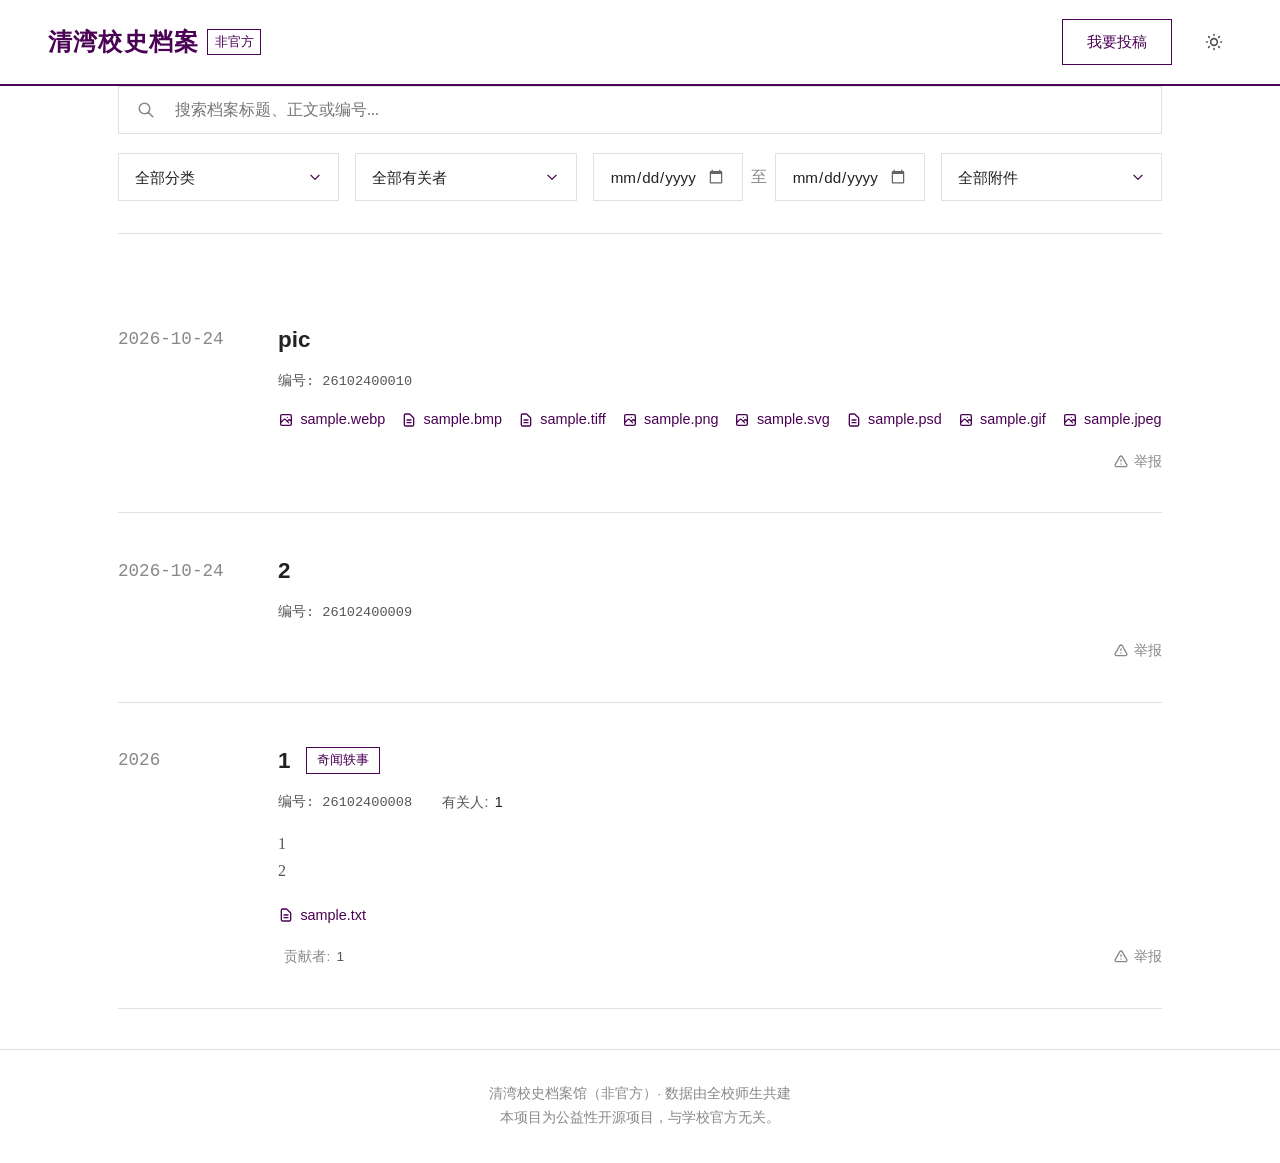
==== archive/index.html @ eff1f977 "Refactor entry styles and HTML structure Updated styles for various elements and adjusted HTML struc" ====
<!DOCTYPE html>
<html lang="zh-CN">
<head>
<meta charset="UTF-8">
<meta name="viewport" content="width=device-width, initial-scale=1.0">
<title>校史档案库 - 清湾档案馆（非官方）</title>
<link rel="stylesheet" href="/assets/css/style.css">
<style>
  .toolbar { display: flex; flex-direction: column; gap: 1.2rem; margin-bottom: 3rem; border-bottom: 1px solid var(--border-color); padding-bottom: 2rem; }
  .search-row { display: flex; gap: 1rem; align-items: center; }
  .search-wrapper { position: relative; display: flex; align-items: center; flex: 1; }
  .search-wrapper svg.search-icon { position: absolute; left: 1.2rem; width: 18px; height: 18px; color: var(--text-tertiary); }
  .search-input { width: 100%; height: 48px; padding: 0 1rem 0 3.5rem; border: 1px solid var(--border-color); font-size: 1rem; background: var(--bg-body); color: var(--text-primary); font-family: inherit; }
  .search-input:focus { outline: none; border-color: var(--primary); }
  .btn-clear-search { position: absolute; right: 1rem; display: none; background: none; border: none; color: var(--text-tertiary); cursor: pointer; padding: 0.2rem; }
  .btn-clear-search:hover { color: var(--text-primary); }
  .btn-clear-search svg { width: 16px; height: 16px; }
  .btn-reset-all { display: none; height: 48px; padding: 0 1.5rem; background: var(--bg-surface); border: 1px solid var(--border-color); font-size: 0.95rem; color: var(--text-secondary); cursor: pointer; white-space: nowrap; transition: all 0.2s; font-family: inherit; }
  .btn-reset-all:hover { border-color: var(--primary); color: var(--primary); }

  .filter-row { display: grid; grid-template-columns: 1fr 1fr 1.5fr 1fr; gap: 1rem; align-items: center; width: 100%; font-family: "Microsoft YaHei", sans-serif; }
  .filter-select { width: 100%; height: 48px; padding: 0 1rem; border: 1px solid var(--border-color); font-size: 0.95rem; background-color: var(--bg-body); color: var(--text-primary); cursor: pointer; appearance: none; background-image: url("data:image/svg+xml,%3Csvg xmlns='http://www.w3.org/2000/svg' fill='none' viewBox='0 0 24 24' stroke='%234a0254'%3E%3Cpath stroke-linecap='round' stroke-linejoin='round' stroke-width='2' d='M19 9l-7 7-7-7'%3E%3C/path%3E%3C/svg%3E"); background-repeat: no-repeat; background-position: right 1rem center; background-size: 0.9rem; }
  .filter-select:focus { outline: none; border-color: var(--primary); }
  .date-range-group { display: flex; align-items: center; gap: 0.5rem; width: 100%; min-width: 0; }
  .date-input { flex: 1; width: 100%; min-width: 0; height: 48px; padding: 0 1rem; border: 1px solid var(--border-color); font-size: 0.95rem; background: var(--bg-body); color: var(--text-primary); font-family: inherit; }
  .date-input:focus { border-color: var(--primary); }
  .date-input::-webkit-calendar-picker-indicator { cursor: pointer; opacity: 0.6; filter: var(--calendar-filter, none); }
  [data-theme="dark"] { --calendar-filter: invert(1); }
  .range-separator { color: var(--text-tertiary); }

  /* 终极卡片布局：相对定位，内嵌绝对定位的 a 标签 */
  .entry { position: relative; border-bottom: 1px solid var(--border-color); padding: 2.5rem 0; display: flex; gap: 2.5rem; align-items: flex-start; transition: background-color 0.2s; }
  .entry:hover { background-color: var(--bg-surface); }
  .entry:hover .entry-title { color: var(--primary); }
  
  /* 覆盖全卡的点击层 */
  .entry-link-overlay { position: absolute; inset: 0; z-index: 1; }
  
  /* 卡片内容层级要高于覆盖层 */
  .entry-date-col, .entry-content-col { position: relative; z-index: 2; pointer-events: none; }
  /* 但里面的链接和按钮要允许点击 */
  .entry a, .entry button { pointer-events: auto; }

  .entry-date-col { width: 120px; flex-shrink: 0; color: var(--text-tertiary); font-family: "Courier New", monospace; font-size: 1.1rem; margin-top: 0.2rem; }
  .entry-content-col { flex: 1; min-width: 0; display: flex; flex-direction: column; }
  
  .entry-header { display: flex; align-items: center; gap: 1rem; margin-bottom: 0.8rem; flex-wrap: wrap; }
  .entry-title { font-size: 1.4rem; font-weight: bold; color: var(--text-primary); font-family: "Microsoft YaHei", sans-serif; word-break: break-word; margin: 0; transition: color 0.2s; }
  .tag { color: var(--primary); padding: 0.15rem 0.6rem; font-size: 0.8rem; border: 1px solid var(--primary); font-family: "Microsoft YaHei", sans-serif; white-space: nowrap; }
  
  .entry-meta { display: flex; flex-wrap: wrap; align-items: center; gap: 1.5rem; font-size: 0.9rem; color: var(--text-secondary); margin-bottom: 1rem; font-family: "Microsoft YaHei", sans-serif; }
  .meta-item { display: flex; align-items: center; gap: 0.4rem; white-space: nowrap; }
  .meta-strong { color: var(--text-primary); font-weight: 500; }
  .uid-badge { font-family: "Courier New", monospace; font-size: 0.85rem; color: var(--text-secondary); }
  
  .entry-body { white-space: pre-wrap; word-break: break-word; font-size: 1rem; color: var(--text-secondary); margin-bottom: 1.2rem; display: -webkit-box; -webkit-line-clamp: 2; -webkit-box-orient: vertical; overflow: hidden; line-height: 1.7; }
  
  .attachment-grid { display: flex; flex-wrap: wrap; gap: 1rem; margin-bottom: 1.2rem; font-family: "Microsoft YaHei", sans-serif; }
  .attachment-item { display: inline-flex; align-items: center; gap: 0.4rem; font-size: 0.9rem; color: var(--primary); text-decoration: none; cursor: pointer; }
  .attachment-item:hover { text-decoration: underline; }
  .attachment-item svg { width: 16px; height: 16px; }
  
  .entry-footer { display: flex; justify-content: space-between; align-items: center; flex-wrap: wrap; gap: 0.5rem; font-family: "Microsoft YaHei", sans-serif; margin-top: auto; }
  .footer-contributor { display: flex; align-items: center; gap: 0.4rem; font-size: 0.85rem; color: var(--text-tertiary); white-space: nowrap; }
  .footer-contributor span { color: var(--text-secondary); }
  .btn-action.report { background: none; border: none; font-size: 0.85rem; color: var(--text-tertiary); cursor: pointer; display: flex; align-items: center; gap: 0.3rem; transition: color 0.2s; text-decoration: none; white-space: nowrap; }
  .btn-action.report:hover { color: #d32f2f; }
  .btn-action.report svg { width: 16px; height: 16px; }
  
  .empty { text-align: center; padding: 6rem 1rem; color: var(--text-tertiary); font-size: 1.1rem; }
  #scroll-sentinel { height: 40px; }

  @media (max-width: 768px) { 
    .filter-row { grid-template-columns: 1fr; } 
    .entry { flex-direction: column; gap: 0.5rem; padding: 1.5rem 0; }
    .entry-date-col { width: auto; }
  }
</style>
</head>
<body>

  <nav class="navbar">
    <a href="/" class="nav-brand">清湾校史档案 <span>非官方</span></a>
    <div class="nav-actions">
      <a href="/submit/" class="btn btn-outline">我要投稿</a>
      <button id="themeToggle" class="btn-icon">
        <svg id="icon-sun" xmlns="http://www.w3.org/2000/svg" fill="none" viewBox="0 0 24 24" stroke="currentColor"><path stroke-linecap="round" stroke-linejoin="round" stroke-width="2" d="M12 3v1m0 16v1m9-9h-1M4 12H3m15.364 6.364l-.707-.707M6.343 6.343l-.707-.707m12.728 0l-.707.707M6.343 17.657l-.707.707M16 12a4 4 0 11-8 0 4 4 0 018 0z" /></svg>
        <svg id="icon-moon" style="display:none" xmlns="http://www.w3.org/2000/svg" fill="none" viewBox="0 0 24 24" stroke="currentColor"><path stroke-linecap="round" stroke-linejoin="round" stroke-width="2" d="M20.354 15.354A9 9 0 018.646 3.646 9.003 9.003 0 0012 21a9.003 9.003 0 008.354-5.646z" /></svg>
      </button>
    </div>
  </nav>

  <main class="container">
    <div class="toolbar">
      <div class="search-row">
        <div class="search-wrapper">
          <svg class="search-icon" xmlns="http://www.w3.org/2000/svg" fill="none" viewBox="0 0 24 24" stroke="currentColor"><path stroke-linecap="round" stroke-linejoin="round" stroke-width="2" d="M21 21l-6-6m2-5a7 7 0 11-14 0 7 7 0 0114 0z" /></svg>
          <input type="text" id="searchInput" class="search-input" placeholder="搜索档案标题、正文或编号...">
          <button class="btn-clear-search" id="clearSearchBtn">
            <svg xmlns="http://www.w3.org/2000/svg" fill="none" viewBox="0 0 24 24" stroke="currentColor"><path stroke-linecap="round" stroke-linejoin="round" stroke-width="2" d="M6 18L18 6M6 6l12 12" /></svg>
          </button>
        </div>
        <button class="btn-reset-all" id="resetAllBtn">重置</button>
      </div>
      <div class="filter-row">
        <select id="categorySelect" class="filter-select"><option value="全部">全部分类</option></select>
        <select id="relatedSelect" class="filter-select"><option value="全部">全部有关者</option></select>
        <div class="date-range-group">
          <input type="date" id="startDate" class="date-input">
          <span class="range-separator">至</span>
          <input type="date" id="endDate" class="date-input">
        </div>
        <select id="attachmentSelect" class="filter-select">
          <option value="全部">全部附件</option>
          <option value="图片">包含图片</option>
          <option value="文档">包含文档</option>
          <option value="无">无附件</option>
        </select>
      </div>
    </div>
    <div id="list"></div>
    <div id="scroll-sentinel"></div>
  </main>

  <footer>
    清湾校史档案馆（非官方）· 数据由全校师生共建<br>
    本项目为公益性开源项目，与学校官方无关。
  </footer>

<script src="/assets/js/common.js"></script>
<script>
  const DATA_URL = '/data.json';
  const CDN_PREFIX = '/';
  const PAGE_SIZE = 10;
  const MAX_RENDER = 200;

  let allRecords = [], filteredRecords = [], displayedCount = PAGE_SIZE, isLoadingMore = false;
  let searchQuery = '', activeCategory = '全部', activeRelated = '全部', startDateFilter = '', endDateFilter = '', activeAttachmentType = '全部';

  const SVG_ICONS = {
    user: `<svg xmlns="http://www.w3.org/2000/svg" fill="none" viewBox="0 0 24 24" stroke="currentColor"><path stroke-linecap="round" stroke-linejoin="round" stroke-width="2" d="M16 7a4 4 0 11-8 0 4 4 0 018 0zM12 14a7 7 0 00-7 7h14a7 7 0 00-7-7z" /></svg>`,
    users: `<svg xmlns="http://www.w3.org/2000/svg" fill="none" viewBox="0 0 24 24" stroke="currentColor"><path stroke-linecap="round" stroke-linejoin="round" stroke-width="2" d="M12 4.354a4 4 0 110 5.292M15 21H3v-1a6 6 0 0112 0v1zm0 0h6v-1a6 6 0 00-9-5.197M13 7a4 4 0 11-8 0 4 4 0 018 0z" /></svg>`,
    image: `<svg xmlns="http://www.w3.org/2000/svg" fill="none" viewBox="0 0 24 24" stroke="currentColor"><path stroke-linecap="round" stroke-linejoin="round" stroke-width="2" d="M4 16l4.586-4.586a2 2 0 012.828 0L16 16m-2-2l1.586-1.586a2 2 0 012.828 0L20 14m-6-6h.01M6 20h12a2 2 0 002-2V6a2 2 0 00-2-2H6a2 2 0 00-2 2v12a2 2 0 002 2z" /></svg>`,
    doc: `<svg xmlns="http://www.w3.org/2000/svg" fill="none" viewBox="0 0 24 24" stroke="currentColor"><path stroke-linecap="round" stroke-linejoin="round" stroke-width="2" d="M9 12h6m-6 4h6m2 5H7a2 2 0 01-2-2V5a2 2 0 012-2h5.586a1 1 0 01.707.293l5.414 5.414a1 1 0 01.293.707V19a2 2 0 01-2 2z" /></svg>`,
    archive: `<svg xmlns="http://www.w3.org/2000/svg" fill="none" viewBox="0 0 24 24" stroke="currentColor"><path stroke-linecap="round" stroke-linejoin="round" stroke-width="2" d="M5 8h14M5 8a2 2 0 110-4h14a2 2 0 110 4M5 8v10a2 2 0 002 2h10a2 2 0 002-2V8m-9 4h4" /></svg>`,
    warning: `<svg xmlns="http://www.w3.org/2000/svg" fill="none" viewBox="0 0 24 24" stroke="currentColor"><path stroke-linecap="round" stroke-linejoin="round" stroke-width="2" d="M12 9v2m0 4h.01m-6.938 4h13.856c1.54 0 2.502-1.667 1.732-3L13.732 4c-.77-1.333-2.694-1.333-3.464 0L3.34 16c-.77 1.333.192 3 1.732 3z" /></svg>`
  };

  function getFileIcon(path) { const ext = (path.split('.').pop() || '').toLowerCase(); if (['jpg','jpeg','png','gif','webp','svg'].includes(ext)) return SVG_ICONS.image; if (['zip','rar','7z'].includes(ext)) return SVG_ICONS.archive; return SVG_ICONS.doc; }
  function isImageFile(path) { return /\.(jpg|jpeg|png|gif|webp|svg)$/i.test(path); }
  function getDisplayFileName(path) { return (path.split('/').pop() || path).replace(/^rec[a-zA-Z0-9]+_/, ''); }
  
  function getRecordTimeRange(record) {
    const times = []; if (record['开始时间']) times.push(record['开始时间']); if (record['结束时间']) times.push(record['结束时间']); if (times.length === 0 && record['投稿时间']) times.push(record['投稿时间']);
    if (times.length === 0) return null; return [Math.min(...times), Math.max(...times)];
  }
  function getAttachmentCategory(record) {
    const atts = record['attachments'] || []; if (atts.length === 0) return '无'; let hasImg = false, hasDoc = false;
    atts.forEach(p => (isImageFile(p) ? (hasImg = true) : (hasDoc = true))); return hasImg && hasDoc ? '图文混合' : (hasImg ? '图片' : '文档');
  }

  function hasActiveFilters() { return searchQuery !== '' || activeCategory !== '全部' || activeRelated !== '全部' || startDateFilter !== '' || endDateFilter !== '' || activeAttachmentType !== '全部'; }
  
  function syncUIState() {
    document.getElementById('clearSearchBtn').style.display = searchQuery ? 'flex' : 'none';
    document.getElementById('resetAllBtn').style.display = hasActiveFilters() ? 'flex' : 'none';
    const params = new URLSearchParams();
    if (searchQuery) params.set('search', searchQuery); if (activeCategory !== '全部') params.set('category', activeCategory); if (activeRelated !== '全部') params.set('related', activeRelated); if (startDateFilter) params.set('dateStart', startDateFilter); if (endDateFilter) params.set('dateEnd', endDateFilter); if (activeAttachmentType !== '全部') params.set('attachment', activeAttachmentType);
    const newUrl = params.toString() ? `${window.location.pathname}?${params.toString()}` : window.location.pathname;
    window.history.replaceState({}, '', newUrl);
  }

  function buildCardHTML(record) {
    const category = extractPlainText(record['分区']), title = extractPlainText(record['内容标题']), uid = extractPlainText(record['UID']) || '无', relatedPeople = extractPlainText(record['内容主要参与人']), timeRange = formatTimeRange(record['开始时间'], record['结束时间'], record['投稿时间']), body = extractPlainText(record['内容详述']), contributor = extractPlainText(record['投稿人昵称']);
    
    let dateStr = timeRange || '';
    if(dateStr.includes(' 至 ')) dateStr = dateStr.split(' 至 ')[0].substring(0, 4);
    else if(dateStr.length >= 10) dateStr = dateStr.substring(0, 10);
    
    // 核心改动：外层是 div，里面塞了一个绝对定位的 a 标签作为点击热区
    let html = `<div class="entry">`;
    if (uid !== '无') {
      html += `<a href="/record/${encodeURIComponent(uid)}" class="entry-link-overlay" aria-label="查看档案"></a>`;
    }
    
    html += `<div class="entry-date-col">${escapeHTML(dateStr)}</div>`;
    html += `<div class="entry-content-col">`;
    html += `<div class="entry-header">`;
    if (title) html += `<div class="entry-title">${escapeHTML(title)}</div>`;
    if (category) html += `<span class="tag">${escapeHTML(category)}</span>`;
    html += `</div>`;
    
    html += `<div class="entry-meta">`;
    html += `<span class="meta-item uid-badge">编号: ${escapeHTML(uid)}</span>`;
    if (relatedPeople) html += `<span class="meta-item">${SVG_ICONS.users} 有关人: <span class="meta-strong">${escapeHTML(relatedPeople)}</span></span>`;
    html += `</div>`;
    
    if (body) html += `<div class="entry-body">${escapeHTML(body)}</div>`;
    
    const attachments = record['attachments'] || [];
    if (attachments.length > 0) {
      html += `<div class="attachment-grid">`;
      attachments.forEach(filePath => {
        const href = CDN_PREFIX + filePath.replace(/^\//, ''), displayName = escapeHTML(getDisplayFileName(filePath));
        if (isImageFile(filePath)) html += `<a class="attachment-item" href="${href}" target="_blank" rel="noopener">${getFileIcon(filePath)} <span>${displayName}</span></a>`;
        else html += `<a class="attachment-item" href="${href}" target="_blank" rel="noopener" download="${getDisplayFileName(filePath)}">${getFileIcon(filePath)} <span>${displayName}</span></a>`;
      });
      html += `</div>`;
    }
    
    html += `<div class="entry-footer"><div class="footer-contributor">${contributor ? `${SVG_ICONS.user} 贡献者: <span>${escapeHTML(contributor)}</span>` : ''}</div><div class="footer-actions"><a class="btn-action report" href="${generateReportLink(uid)}">${SVG_ICONS.warning} 举报</a></div></div>`;
    html += `</div></div>`;
    return html;
  }

  function appendCards(count) {
    const listContainer = document.getElementById('list');
    const nextBatch = filteredRecords.slice(displayedCount, displayedCount + count);
    nextBatch.forEach(record => {
      listContainer.insertAdjacentHTML('beforeend', buildCardHTML(record));
    });
    displayedCount += nextBatch.length;
  }

  function renderRecordList() {
    const listContainer = document.getElementById('list'), sentinel = document.getElementById('scroll-sentinel');
    listContainer.innerHTML = ''; sentinel.innerHTML = ''; displayedCount = 0;
    if (filteredRecords.length === 0) { listContainer.innerHTML = `<div class="empty">暂无相关档案记录</div>`; return; }
    appendCards(PAGE_SIZE);
  }

  const scrollObserver = new IntersectionObserver((entries) => {
    if (entries[0].isIntersecting && !isLoadingMore) {
      if (displayedCount >= MAX_RENDER) { document.getElementById('scroll-sentinel').innerHTML = '<div style="text-align:center;color:#999;font-size:0.9rem;padding:20px 0;">仅展示最新 200 条</div>'; return; }
      if (displayedCount < filteredRecords.length) { isLoadingMore = true; setTimeout(() => { appendCards(PAGE_SIZE); isLoadingMore = false; }, 100); }
    }
  }, { rootMargin: '100px' });

  function applyFilters() {
    filteredRecords = allRecords.filter(record => {
      const categoryMatch = activeCategory === '全部' || extractPlainText(record['分区']) === activeCategory;
      const relatedMatch = activeRelated === '全部' || extractPlainText(record['内容主要参与人']) === activeRelated;
      let timeMatch = true;
      if (startDateFilter || endDateFilter) {
        const recordTimeRange = getRecordTimeRange(record);
        if (!recordTimeRange) timeMatch = false;
        else { const filterStartTs = startDateFilter ? new Date(startDateFilter).getTime() : 0; const filterEndTs = endDateFilter ? new Date(endDateFilter).getTime() + 86399000 : Infinity; if (recordTimeRange[1] < filterStartTs || recordTimeRange[0] > filterEndTs) timeMatch = false; }
      }
      let attachmentMatch = true;
      if (activeAttachmentType !== '全部') { const attCategory = getAttachmentCategory(record); if (activeAttachmentType === '图片') attachmentMatch = attCategory.includes('图片'); else if (activeAttachmentType === '文档') attachmentMatch = attCategory.includes('文档'); else if (activeAttachmentType === '无') attachmentMatch = attCategory === '无'; }
      const query = searchQuery.toLowerCase();
      const textMatch = !query || extractPlainText(record['内容标题']).toLowerCase().includes(query) || extractPlainText(record['内容详述']).toLowerCase().includes(query) || extractPlainText(record['投稿人昵称']).toLowerCase().includes(query) || extractPlainText(record['内容主要参与人']).toLowerCase().includes(query) || extractPlainText(record['UID']).toLowerCase().includes(query);
      return categoryMatch && relatedMatch && timeMatch && attachmentMatch && textMatch;
    });
    filteredRecords.sort((a, b) => (b['开始时间'] || b['投稿时间'] || 0) - (a['开始时间'] || a['投稿时间'] || 0));
    renderRecordList(); syncUIState();
  }

  function initFilterControls() {
    const categorySelect = document.getElementById('categorySelect'), relatedSelect = document.getElementById('relatedSelect');
    const uniqueCategories = [...new Set(allRecords.map(r => extractPlainText(r['分区'])).filter(Boolean))];
    const uniqueRelated = [...new Set(allRecords.map(r => extractPlainText(r['内容主要参与人'])).filter(Boolean))];
    uniqueCategories.forEach(cat => { categorySelect.innerHTML += `<option value="${escapeHTML(cat)}">${escapeHTML(cat)}</option>`; });
    uniqueRelated.forEach(rel => { relatedSelect.innerHTML += `<option value="${escapeHTML(rel)}">${escapeHTML(rel)}</option>`; });
    
    const params = new URLSearchParams(window.location.search);
    searchQuery = params.get('search') || ''; activeCategory = params.get('category') || '全部'; activeRelated = params.get('related') || '全部'; startDateFilter = params.get('dateStart') || ''; endDateFilter = params.get('dateEnd') || ''; activeAttachmentType = params.get('attachment') || '全部';
    
    document.getElementById('searchInput').value = searchQuery; categorySelect.value = activeCategory; relatedSelect.value = activeRelated; document.getElementById('startDate').value = startDateFilter; document.getElementById('endDate').value = endDateFilter; document.getElementById('attachmentSelect').value = activeAttachmentType;
    
    categorySelect.addEventListener('change', (e) => { activeCategory = e.target.value; applyFilters(); });
    relatedSelect.addEventListener('change', (e) => { activeRelated = e.target.value; applyFilters(); });
    document.getElementById('startDate').addEventListener('change', (e) => { startDateFilter = e.target.value; applyFilters(); });
    document.getElementById('endDate').addEventListener('change', (e) => { endDateFilter = e.target.value; applyFilters(); });
    document.getElementById('attachmentSelect').addEventListener('change', (e) => { activeAttachmentType = e.target.value; applyFilters(); });
  }

  async function loadData() {
    initThemeToggle();
    const listContainer = document.getElementById('list');
    listContainer.innerHTML = `<div style="text-align:center; padding: 4rem; color: var(--text-tertiary);">正在加载数据...</div>`;
    try {
      const response = await fetch(DATA_URL); if (!response.ok) throw new Error(`HTTP ${response.status}`);
      allRecords = await response.json();
      if (!Array.isArray(allRecords) || allRecords.length === 0) { listContainer.innerHTML = '<div class="empty">暂无档案记录</div>'; return; }
      
      initFilterControls(); applyFilters(); scrollObserver.observe(document.getElementById('scroll-sentinel'));
      let searchDebounceTimer = null;
      const searchInput = document.getElementById('searchInput');
      searchInput.addEventListener('input', (e) => { searchQuery = e.target.value.trim(); syncUIState(); clearTimeout(searchDebounceTimer); searchDebounceTimer = setTimeout(() => applyFilters(), 300); });
      document.getElementById('clearSearchBtn').onclick = () => { searchInput.value = ''; searchQuery = ''; applyFilters(); };
      document.getElementById('resetAllBtn').onclick = () => {
        searchInput.value = ''; document.getElementById('categorySelect').value = '全部'; document.getElementById('relatedSelect').value = '全部'; document.getElementById('startDate').value = ''; document.getElementById('endDate').value = ''; document.getElementById('attachmentSelect').value = '全部';
        searchQuery = ''; activeCategory = '全部'; activeRelated = '全部'; startDateFilter = ''; endDateFilter = ''; activeAttachmentType = '全部'; applyFilters();
      };
    } catch (error) { listContainer.innerHTML = `<div class="empty">数据加载失败。<button onclick="location.reload()" class="btn btn-outline" style="margin-top: 1rem;">刷新重试</button></div>`; }
  }
  loadData();
</script>
</body>
</html>
---- assets/css/style.css ----
:root {
  --bg-body: #ffffff; --bg-surface: #fafafa; --text-primary: #222222; --text-secondary: #555555; --text-tertiary: #888888;
  --border-color: #e0e0e0; --primary: #4a0254; --primary-hover: #36013d;
  --mark-bg: #f0e6f5; --mark-text: #4a0254;
}
[data-theme="dark"] {
  --bg-body: #121212; --bg-surface: #1e1e1e; --text-primary: #f0f0f0; --text-secondary: #aaaaaa; --text-tertiary: #777777;
  --border-color: #333333; --primary: #b47dbd; --primary-hover: #cfa3d6;
  --mark-bg: #3a1a47; --mark-text: #b47dbd;
}

* { box-sizing: border-box; margin: 0; padding: 0; }
body {
  font-family: "Songti SC", "SimSun", "Georgia", serif;
  background-color: var(--bg-body); color: var(--text-primary); line-height: 1.6; min-height: 100vh;
  display: flex; flex-direction: column; transition: background-color 0.2s, color 0.2s;
}

/* 顶部导航 */
.navbar { background-color: var(--bg-body); border-bottom: 2px solid var(--primary); padding: 1.2rem 3rem; display: flex; justify-content: space-between; align-items: center; z-index: 100; flex-wrap: wrap; gap: 1rem; }
.nav-brand { font-size: 1.5rem; font-weight: bold; letter-spacing: 0.05em; color: var(--primary); text-decoration: none; font-family: "Microsoft YaHei", sans-serif; display: flex; align-items: center; gap: 0.5rem; }
.nav-brand span { font-size: 0.8rem; font-weight: normal; border: 1px solid var(--primary); padding: 0.1rem 0.4rem; letter-spacing: 0; }
.nav-actions { display: flex; align-items: center; gap: 1.5rem; font-family: "Microsoft YaHei", sans-serif; }
.btn-icon { background: none; border: none; cursor: pointer; color: var(--text-secondary); padding: 0.5rem; transition: color 0.2s; display: flex; align-items: center; justify-content: center; }
.btn-icon:hover { color: var(--primary); }
.btn-icon svg { width: 20px; height: 20px; }

/* 按钮 */
.btn { display: inline-flex; align-items: center; justify-content: center; padding: 0.6rem 1.5rem; font-size: 0.95rem; border: 1px solid transparent; transition: all 0.2s; font-family: "Microsoft YaHei", sans-serif; text-decoration: none; cursor: pointer; white-space: nowrap; }
.btn-primary { background: var(--primary); color: #fff; border-color: var(--primary); }
.btn-primary:hover { background: var(--primary-hover); }
.btn-outline { background: transparent; color: var(--primary); border-color: var(--primary); }
.btn-outline:hover { background: var(--primary); color: #fff; }

/* 页脚 */
footer { margin-top: auto; border-top: 1px solid var(--border-color); padding: 2rem; text-align: center; font-family: "Microsoft YaHei", sans-serif; font-size: 0.85rem; color: var(--text-tertiary); line-height: 1.8; }
footer a { color: var(--text-secondary); text-decoration: none; }
footer a:hover { color: var(--primary); }

/* 强制统一所有页面的主区域上下留白，大屏放宽最大宽度 */
main { flex: 1; padding: 4rem 0 6rem 0; width: 100%; }
.container { max-width: 1140px; margin: 0 auto; padding: 0 3rem; width: 100%; }

/* 纯文本换行 */
.pre-wrap { white-space: pre-wrap; word-break: break-word; }

/* 移动端调整 */
@media (max-width: 768px) {
  .navbar { padding: 1rem 1.5rem; }
  .container { padding: 0 1.5rem; }
  main { padding: 2rem 0 4rem 0; }
}
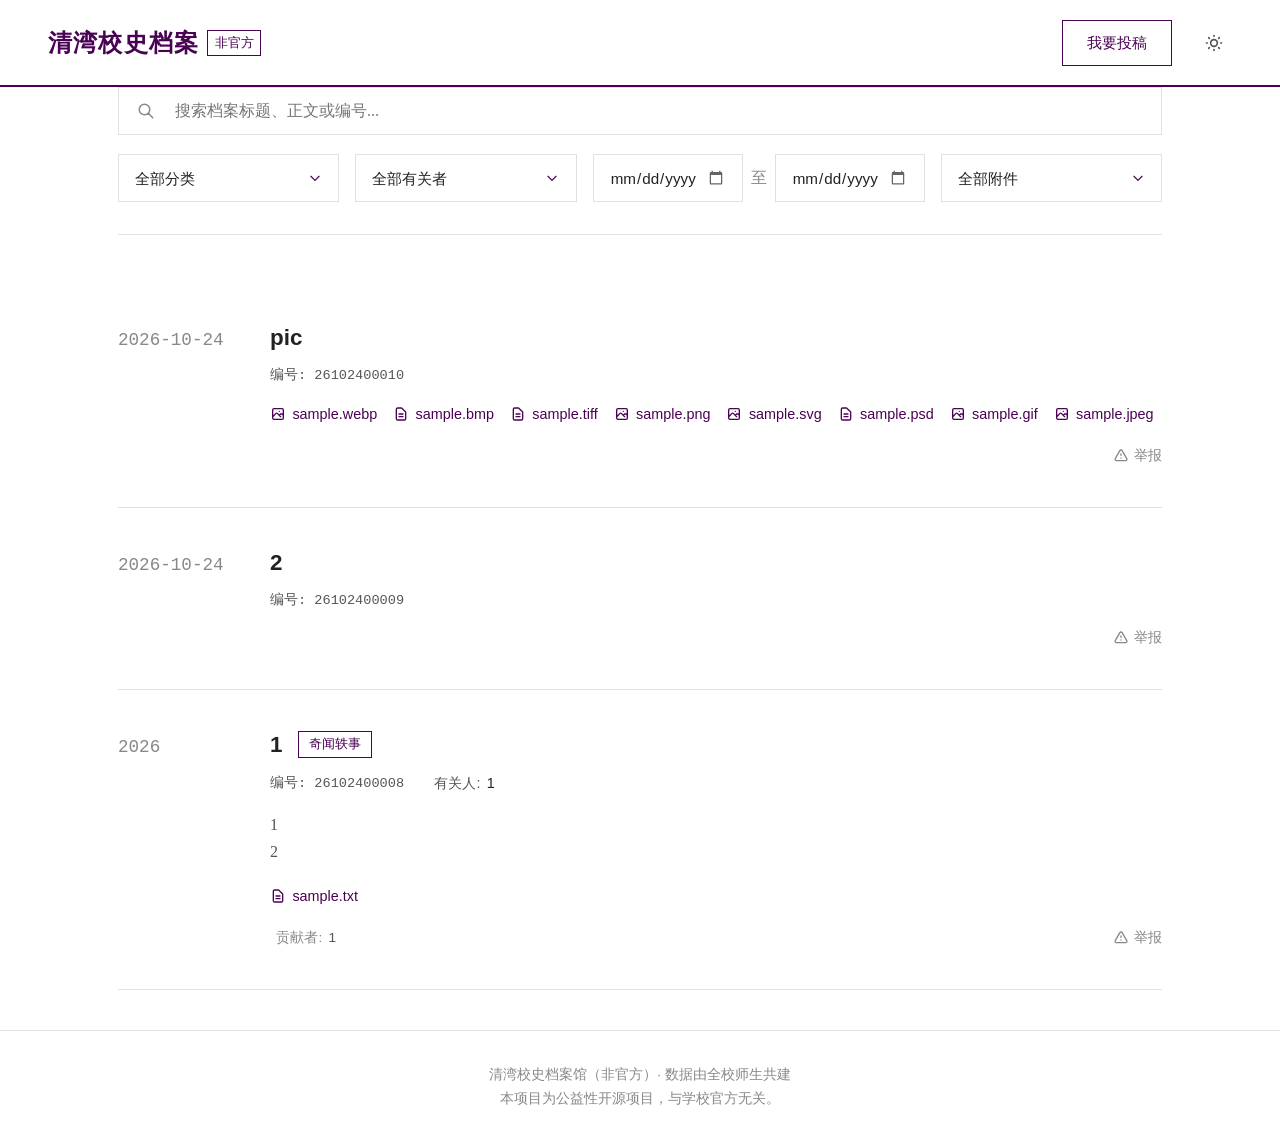
==== commit c7a06979: "Refactor entry layout to use grid system" ====
--- a/archive/index.html
+++ b/archive/index.html
@@ -6,6 +6,9 @@
 <title>校史档案库 - 清湾档案馆（非官方）</title>
 <link rel="stylesheet" href="/assets/css/style.css">
 <style>
+  /* 暴力强制顶部不贴顶 */
+  body { padding-top: 1px; }
+  
   .toolbar { display: flex; flex-direction: column; gap: 1.2rem; margin-bottom: 3rem; border-bottom: 1px solid var(--border-color); padding-bottom: 2rem; }
   .search-row { display: flex; gap: 1rem; align-items: center; }
   .search-wrapper { position: relative; display: flex; align-items: center; flex: 1; }
@@ -28,24 +31,27 @@
   [data-theme="dark"] { --calendar-filter: invert(1); }
   .range-separator { color: var(--text-tertiary); }
 
-  /* 终极卡片布局：相对定位，内嵌绝对定位的 a 标签 */
-  .entry { position: relative; border-bottom: 1px solid var(--border-color); padding: 2.5rem 0; display: flex; gap: 2.5rem; align-items: flex-start; transition: background-color 0.2s; }
+  /* 终极网格卡片：绝对解决错位 */
+  .entry { 
+    display: grid; 
+    grid-template-columns: 120px 1fr; 
+    gap: 2rem; 
+    border-bottom: 1px solid var(--border-color); 
+    padding: 2.5rem 0; 
+    position: relative;
+    transition: background-color 0.2s;
+  }
   .entry:hover { background-color: var(--bg-surface); }
   .entry:hover .entry-title { color: var(--primary); }
   
-  /* 覆盖全卡的点击层 */
   .entry-link-overlay { position: absolute; inset: 0; z-index: 1; }
   
-  /* 卡片内容层级要高于覆盖层 */
-  .entry-date-col, .entry-content-col { position: relative; z-index: 2; pointer-events: none; }
-  /* 但里面的链接和按钮要允许点击 */
+  .entry-date-col { color: var(--text-tertiary); font-family: "Courier New", monospace; font-size: 1.1rem; margin-top: 0.2rem; position: relative; z-index: 2; pointer-events: none; }
+  .entry-content-col { display: flex; flex-direction: column; min-width: 0; position: relative; z-index: 2; pointer-events: none; }
   .entry a, .entry button { pointer-events: auto; }
-
-  .entry-date-col { width: 120px; flex-shrink: 0; color: var(--text-tertiary); font-family: "Courier New", monospace; font-size: 1.1rem; margin-top: 0.2rem; }
-  .entry-content-col { flex: 1; min-width: 0; display: flex; flex-direction: column; }
   
   .entry-header { display: flex; align-items: center; gap: 1rem; margin-bottom: 0.8rem; flex-wrap: wrap; }
-  .entry-title { font-size: 1.4rem; font-weight: bold; color: var(--text-primary); font-family: "Microsoft YaHei", sans-serif; word-break: break-word; margin: 0; transition: color 0.2s; }
+  .entry-title { font-size: 1.4rem; font-weight: bold; color: var(--text-primary); font-family: "Microsoft YaHei", sans-serif; word-break: break-word; margin: 0; transition: color 0.2s; line-height: 1.3; }
   .tag { color: var(--primary); padding: 0.15rem 0.6rem; font-size: 0.8rem; border: 1px solid var(--primary); font-family: "Microsoft YaHei", sans-serif; white-space: nowrap; }
   
   .entry-meta { display: flex; flex-wrap: wrap; align-items: center; gap: 1.5rem; font-size: 0.9rem; color: var(--text-secondary); margin-bottom: 1rem; font-family: "Microsoft YaHei", sans-serif; }
@@ -72,8 +78,7 @@
 
   @media (max-width: 768px) { 
     .filter-row { grid-template-columns: 1fr; } 
-    .entry { flex-direction: column; gap: 0.5rem; padding: 1.5rem 0; }
-    .entry-date-col { width: auto; }
+    .entry { grid-template-columns: 1fr; gap: 0.5rem; padding: 1.5rem 0; }
   }
 </style>
 </head>
@@ -177,7 +182,6 @@
     if(dateStr.includes(' 至 ')) dateStr = dateStr.split(' 至 ')[0].substring(0, 4);
     else if(dateStr.length >= 10) dateStr = dateStr.substring(0, 10);
     
-    // 核心改动：外层是 div，里面塞了一个绝对定位的 a 标签作为点击热区
     let html = `<div class="entry">`;
     if (uid !== '无') {
       html += `<a href="/record/${encodeURIComponent(uid)}" class="entry-link-overlay" aria-label="查看档案"></a>`;
--- a/assets/css/style.css
+++ b/assets/css/style.css
@@ -16,7 +16,16 @@
   display: flex; flex-direction: column; transition: background-color 0.2s, color 0.2s;
 }
 
-/* 顶部导航 */
+/* 强制顶部留白，加上 !important 拒绝任何覆盖 */
+main { 
+  flex: 1; 
+  width: 100%; 
+  padding-top: 4rem !important; 
+  padding-bottom: 6rem !important; 
+  margin: 0 auto;
+}
+.container { max-width: 1140px; margin: 0 auto; padding: 0 3rem !important; width: 100%; }
+
 .navbar { background-color: var(--bg-body); border-bottom: 2px solid var(--primary); padding: 1.2rem 3rem; display: flex; justify-content: space-between; align-items: center; z-index: 100; flex-wrap: wrap; gap: 1rem; }
 .nav-brand { font-size: 1.5rem; font-weight: bold; letter-spacing: 0.05em; color: var(--primary); text-decoration: none; font-family: "Microsoft YaHei", sans-serif; display: flex; align-items: center; gap: 0.5rem; }
 .nav-brand span { font-size: 0.8rem; font-weight: normal; border: 1px solid var(--primary); padding: 0.1rem 0.4rem; letter-spacing: 0; }
@@ -25,28 +34,20 @@
 .btn-icon:hover { color: var(--primary); }
 .btn-icon svg { width: 20px; height: 20px; }
 
-/* 按钮 */
 .btn { display: inline-flex; align-items: center; justify-content: center; padding: 0.6rem 1.5rem; font-size: 0.95rem; border: 1px solid transparent; transition: all 0.2s; font-family: "Microsoft YaHei", sans-serif; text-decoration: none; cursor: pointer; white-space: nowrap; }
 .btn-primary { background: var(--primary); color: #fff; border-color: var(--primary); }
 .btn-primary:hover { background: var(--primary-hover); }
 .btn-outline { background: transparent; color: var(--primary); border-color: var(--primary); }
 .btn-outline:hover { background: var(--primary); color: #fff; }
 
-/* 页脚 */
 footer { margin-top: auto; border-top: 1px solid var(--border-color); padding: 2rem; text-align: center; font-family: "Microsoft YaHei", sans-serif; font-size: 0.85rem; color: var(--text-tertiary); line-height: 1.8; }
 footer a { color: var(--text-secondary); text-decoration: none; }
 footer a:hover { color: var(--primary); }
 
-/* 强制统一所有页面的主区域上下留白，大屏放宽最大宽度 */
-main { flex: 1; padding: 4rem 0 6rem 0; width: 100%; }
-.container { max-width: 1140px; margin: 0 auto; padding: 0 3rem; width: 100%; }
-
-/* 纯文本换行 */
 .pre-wrap { white-space: pre-wrap; word-break: break-word; }
 
-/* 移动端调整 */
 @media (max-width: 768px) {
   .navbar { padding: 1rem 1.5rem; }
-  .container { padding: 0 1.5rem; }
-  main { padding: 2rem 0 4rem 0; }
+  .container { padding: 0 1.5rem !important; }
+  main { padding-top: 2rem !important; padding-bottom: 4rem !important; }
 }
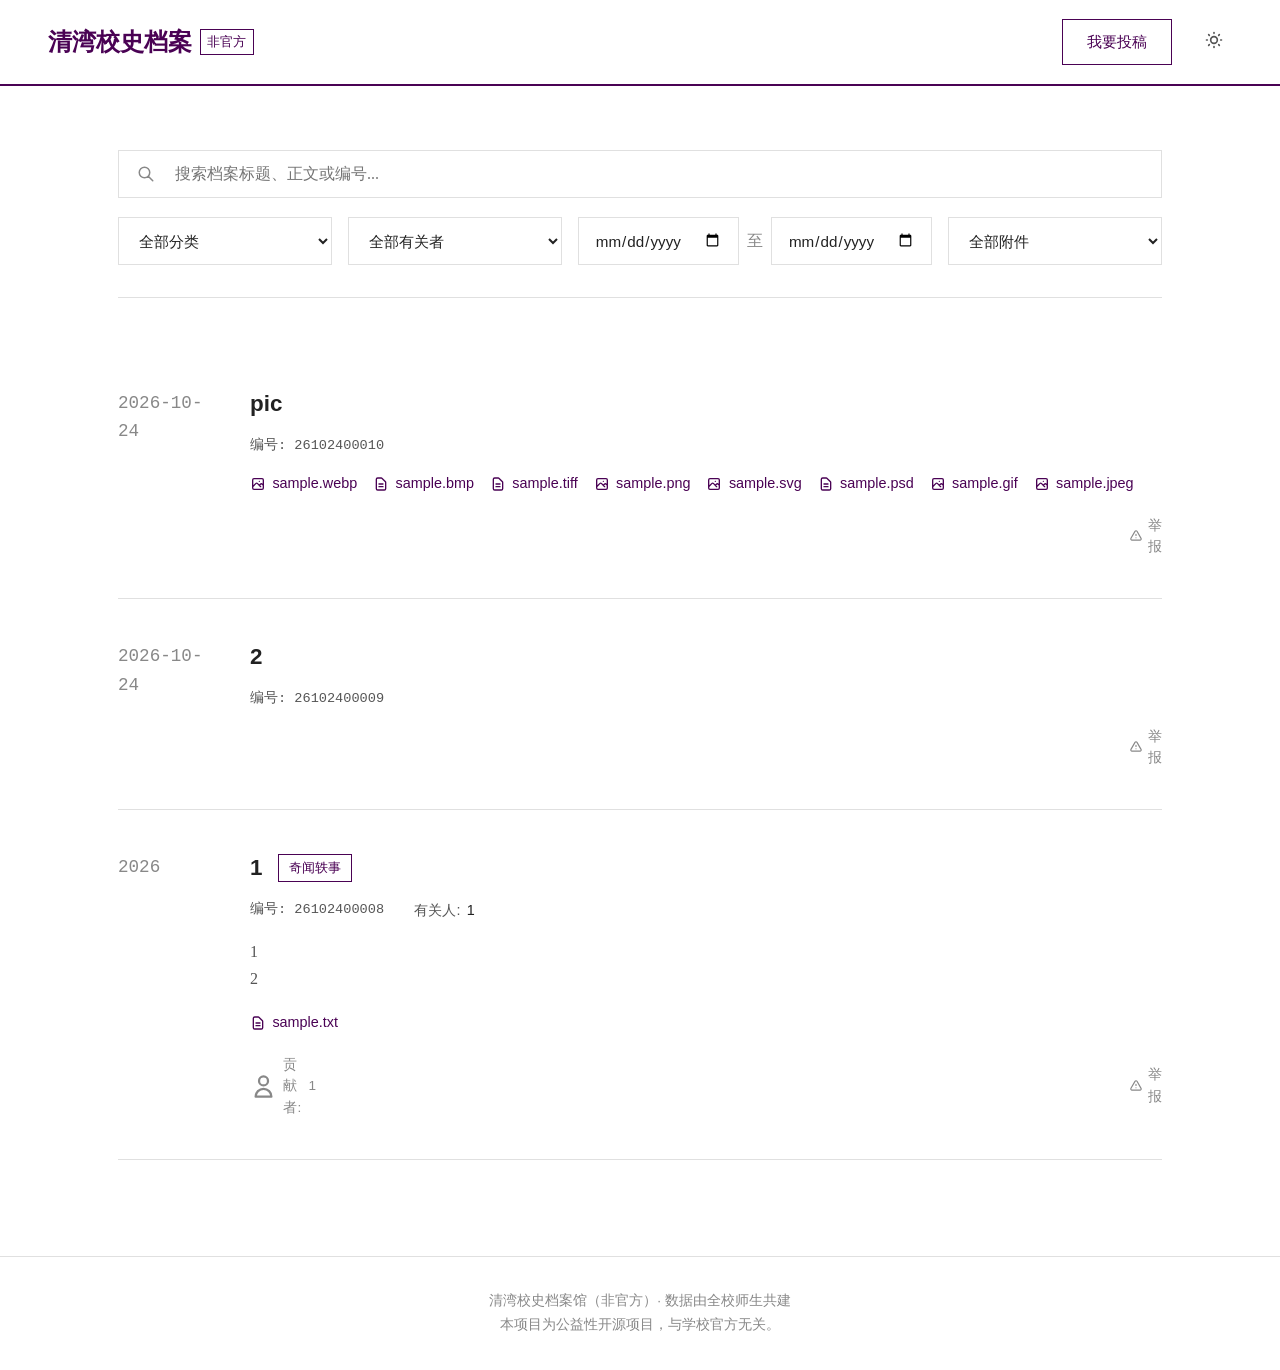
==== commit ec3d3cdf: "Refactor index.html for layout and functionality improvements Updated styles and structure for bette" ====
--- a/archive/index.html
+++ b/archive/index.html
@@ -6,77 +6,52 @@
 <title>校史档案库 - 清湾档案馆（非官方）</title>
 <link rel="stylesheet" href="/assets/css/style.css">
 <style>
-  /* 暴力强制顶部不贴顶 */
-  body { padding-top: 1px; }
+  /* 强制撑开顶部 */
+  main { padding-top: 4rem; padding-bottom: 6rem; max-width: 1140px; margin: 0 auto; padding-left: 3rem; padding-right: 3rem; width: 100%; }
   
   .toolbar { display: flex; flex-direction: column; gap: 1.2rem; margin-bottom: 3rem; border-bottom: 1px solid var(--border-color); padding-bottom: 2rem; }
   .search-row { display: flex; gap: 1rem; align-items: center; }
   .search-wrapper { position: relative; display: flex; align-items: center; flex: 1; }
-  .search-wrapper svg.search-icon { position: absolute; left: 1.2rem; width: 18px; height: 18px; color: var(--text-tertiary); }
+  .search-wrapper svg { position: absolute; left: 1.2rem; width: 18px; height: 18px; color: var(--text-tertiary); }
   .search-input { width: 100%; height: 48px; padding: 0 1rem 0 3.5rem; border: 1px solid var(--border-color); font-size: 1rem; background: var(--bg-body); color: var(--text-primary); font-family: inherit; }
   .search-input:focus { outline: none; border-color: var(--primary); }
-  .btn-clear-search { position: absolute; right: 1rem; display: none; background: none; border: none; color: var(--text-tertiary); cursor: pointer; padding: 0.2rem; }
-  .btn-clear-search:hover { color: var(--text-primary); }
-  .btn-clear-search svg { width: 16px; height: 16px; }
-  .btn-reset-all { display: none; height: 48px; padding: 0 1.5rem; background: var(--bg-surface); border: 1px solid var(--border-color); font-size: 0.95rem; color: var(--text-secondary); cursor: pointer; white-space: nowrap; transition: all 0.2s; font-family: inherit; }
+  .btn-reset-all { display: none; height: 48px; padding: 0 1.5rem; background: var(--bg-surface); border: 1px solid var(--border-color); font-size: 0.95rem; color: var(--text-secondary); cursor: pointer; transition: all 0.2s; }
   .btn-reset-all:hover { border-color: var(--primary); color: var(--primary); }
 
   .filter-row { display: grid; grid-template-columns: 1fr 1fr 1.5fr 1fr; gap: 1rem; align-items: center; width: 100%; font-family: "Microsoft YaHei", sans-serif; }
-  .filter-select { width: 100%; height: 48px; padding: 0 1rem; border: 1px solid var(--border-color); font-size: 0.95rem; background-color: var(--bg-body); color: var(--text-primary); cursor: pointer; appearance: none; background-image: url("data:image/svg+xml,%3Csvg xmlns='http://www.w3.org/2000/svg' fill='none' viewBox='0 0 24 24' stroke='%234a0254'%3E%3Cpath stroke-linecap='round' stroke-linejoin='round' stroke-width='2' d='M19 9l-7 7-7-7'%3E%3C/path%3E%3C/svg%3E"); background-repeat: no-repeat; background-position: right 1rem center; background-size: 0.9rem; }
-  .filter-select:focus { outline: none; border-color: var(--primary); }
-  .date-range-group { display: flex; align-items: center; gap: 0.5rem; width: 100%; min-width: 0; }
-  .date-input { flex: 1; width: 100%; min-width: 0; height: 48px; padding: 0 1rem; border: 1px solid var(--border-color); font-size: 0.95rem; background: var(--bg-body); color: var(--text-primary); font-family: inherit; }
-  .date-input:focus { border-color: var(--primary); }
-  .date-input::-webkit-calendar-picker-indicator { cursor: pointer; opacity: 0.6; filter: var(--calendar-filter, none); }
-  [data-theme="dark"] { --calendar-filter: invert(1); }
-  .range-separator { color: var(--text-tertiary); }
-
-  /* 终极网格卡片：绝对解决错位 */
+  .filter-select { width: 100%; height: 48px; padding: 0 1rem; border: 1px solid var(--border-color); font-size: 0.95rem; background-color: var(--bg-body); color: var(--text-primary); cursor: pointer; }
+  .date-range-group { display: flex; align-items: center; gap: 0.5rem; width: 100%; }
+  .date-input { flex: 1; height: 48px; padding: 0 1rem; border: 1px solid var(--border-color); font-size: 0.95rem; background: var(--bg-body); color: var(--text-primary); font-family: inherit; }
+
+  /* 网格布局绝对统一间距 */
   .entry { 
-    display: grid; 
-    grid-template-columns: 120px 1fr; 
-    gap: 2rem; 
-    border-bottom: 1px solid var(--border-color); 
-    padding: 2.5rem 0; 
-    position: relative;
-    transition: background-color 0.2s;
+    display: grid; grid-template-columns: 100px 1fr; gap: 2rem; 
+    border-bottom: 1px solid var(--border-color); padding: 2.5rem 0; 
+    cursor: pointer; transition: background 0.2s;
   }
   .entry:hover { background-color: var(--bg-surface); }
   .entry:hover .entry-title { color: var(--primary); }
-  
-  .entry-link-overlay { position: absolute; inset: 0; z-index: 1; }
-  
-  .entry-date-col { color: var(--text-tertiary); font-family: "Courier New", monospace; font-size: 1.1rem; margin-top: 0.2rem; position: relative; z-index: 2; pointer-events: none; }
-  .entry-content-col { display: flex; flex-direction: column; min-width: 0; position: relative; z-index: 2; pointer-events: none; }
-  .entry a, .entry button { pointer-events: auto; }
-  
+  .entry-date-col { color: var(--text-tertiary); font-family: "Courier New", monospace; font-size: 1.1rem; margin-top: 0.2rem; }
+  .entry-content-col { display: flex; flex-direction: column; min-width: 0; }
   .entry-header { display: flex; align-items: center; gap: 1rem; margin-bottom: 0.8rem; flex-wrap: wrap; }
-  .entry-title { font-size: 1.4rem; font-weight: bold; color: var(--text-primary); font-family: "Microsoft YaHei", sans-serif; word-break: break-word; margin: 0; transition: color 0.2s; line-height: 1.3; }
-  .tag { color: var(--primary); padding: 0.15rem 0.6rem; font-size: 0.8rem; border: 1px solid var(--primary); font-family: "Microsoft YaHei", sans-serif; white-space: nowrap; }
-  
+  .entry-title { font-size: 1.4rem; font-weight: bold; color: var(--text-primary); font-family: "Microsoft YaHei", sans-serif; word-break: break-word; transition: color 0.2s; }
+  .tag { color: var(--primary); padding: 0.15rem 0.6rem; font-size: 0.8rem; border: 1px solid var(--primary); font-family: "Microsoft YaHei", sans-serif; }
   .entry-meta { display: flex; flex-wrap: wrap; align-items: center; gap: 1.5rem; font-size: 0.9rem; color: var(--text-secondary); margin-bottom: 1rem; font-family: "Microsoft YaHei", sans-serif; }
   .meta-item { display: flex; align-items: center; gap: 0.4rem; white-space: nowrap; }
-  .meta-strong { color: var(--text-primary); font-weight: 500; }
-  .uid-badge { font-family: "Courier New", monospace; font-size: 0.85rem; color: var(--text-secondary); }
-  
-  .entry-body { white-space: pre-wrap; word-break: break-word; font-size: 1rem; color: var(--text-secondary); margin-bottom: 1.2rem; display: -webkit-box; -webkit-line-clamp: 2; -webkit-box-orient: vertical; overflow: hidden; line-height: 1.7; }
-  
+  .uid-badge { font-family: "Courier New", monospace; font-size: 0.85rem; }
+  .entry-body { white-space: pre-wrap; font-size: 1rem; color: var(--text-secondary); margin-bottom: 1.2rem; display: -webkit-box; -webkit-line-clamp: 2; -webkit-box-orient: vertical; overflow: hidden; line-height: 1.7; }
   .attachment-grid { display: flex; flex-wrap: wrap; gap: 1rem; margin-bottom: 1.2rem; font-family: "Microsoft YaHei", sans-serif; }
-  .attachment-item { display: inline-flex; align-items: center; gap: 0.4rem; font-size: 0.9rem; color: var(--primary); text-decoration: none; cursor: pointer; }
+  .attachment-item { display: inline-flex; align-items: center; gap: 0.4rem; font-size: 0.9rem; color: var(--primary); text-decoration: none; }
   .attachment-item:hover { text-decoration: underline; }
   .attachment-item svg { width: 16px; height: 16px; }
-  
   .entry-footer { display: flex; justify-content: space-between; align-items: center; flex-wrap: wrap; gap: 0.5rem; font-family: "Microsoft YaHei", sans-serif; margin-top: auto; }
-  .footer-contributor { display: flex; align-items: center; gap: 0.4rem; font-size: 0.85rem; color: var(--text-tertiary); white-space: nowrap; }
-  .footer-contributor span { color: var(--text-secondary); }
-  .btn-action.report { background: none; border: none; font-size: 0.85rem; color: var(--text-tertiary); cursor: pointer; display: flex; align-items: center; gap: 0.3rem; transition: color 0.2s; text-decoration: none; white-space: nowrap; }
+  .footer-contributor { display: flex; align-items: center; gap: 0.4rem; font-size: 0.85rem; color: var(--text-tertiary); }
+  .btn-action.report { background: none; border: none; font-size: 0.85rem; color: var(--text-tertiary); cursor: pointer; display: flex; align-items: center; gap: 0.3rem; }
   .btn-action.report:hover { color: #d32f2f; }
-  .btn-action.report svg { width: 16px; height: 16px; }
-  
   .empty { text-align: center; padding: 6rem 1rem; color: var(--text-tertiary); font-size: 1.1rem; }
-  #scroll-sentinel { height: 40px; }
 
   @media (max-width: 768px) { 
+    main { padding: 2rem 1.5rem 4rem 1.5rem; }
     .filter-row { grid-template-columns: 1fr; } 
     .entry { grid-template-columns: 1fr; gap: 0.5rem; padding: 1.5rem 0; }
   }
@@ -95,15 +70,12 @@
     </div>
   </nav>
 
-  <main class="container">
+  <main>
     <div class="toolbar">
       <div class="search-row">
         <div class="search-wrapper">
-          <svg class="search-icon" xmlns="http://www.w3.org/2000/svg" fill="none" viewBox="0 0 24 24" stroke="currentColor"><path stroke-linecap="round" stroke-linejoin="round" stroke-width="2" d="M21 21l-6-6m2-5a7 7 0 11-14 0 7 7 0 0114 0z" /></svg>
+          <svg xmlns="http://www.w3.org/2000/svg" fill="none" viewBox="0 0 24 24" stroke="currentColor"><path stroke-linecap="round" stroke-linejoin="round" stroke-width="2" d="M21 21l-6-6m2-5a7 7 0 11-14 0 7 7 0 0114 0z" /></svg>
           <input type="text" id="searchInput" class="search-input" placeholder="搜索档案标题、正文或编号...">
-          <button class="btn-clear-search" id="clearSearchBtn">
-            <svg xmlns="http://www.w3.org/2000/svg" fill="none" viewBox="0 0 24 24" stroke="currentColor"><path stroke-linecap="round" stroke-linejoin="round" stroke-width="2" d="M6 18L18 6M6 6l12 12" /></svg>
-          </button>
         </div>
         <button class="btn-reset-all" id="resetAllBtn">重置</button>
       </div>
@@ -112,7 +84,7 @@
         <select id="relatedSelect" class="filter-select"><option value="全部">全部有关者</option></select>
         <div class="date-range-group">
           <input type="date" id="startDate" class="date-input">
-          <span class="range-separator">至</span>
+          <span style="color: var(--text-tertiary);">至</span>
           <input type="date" id="endDate" class="date-input">
         </div>
         <select id="attachmentSelect" class="filter-select">
@@ -124,7 +96,6 @@
       </div>
     </div>
     <div id="list"></div>
-    <div id="scroll-sentinel"></div>
   </main>
 
   <footer>
@@ -136,10 +107,7 @@
 <script>
   const DATA_URL = '/data.json';
   const CDN_PREFIX = '/';
-  const PAGE_SIZE = 10;
-  const MAX_RENDER = 200;
-
-  let allRecords = [], filteredRecords = [], displayedCount = PAGE_SIZE, isLoadingMore = false;
+  let allRecords = [], filteredRecords = [];
   let searchQuery = '', activeCategory = '全部', activeRelated = '全部', startDateFilter = '', endDateFilter = '', activeAttachmentType = '全部';
 
   const SVG_ICONS = {
@@ -157,88 +125,50 @@
   
   function getRecordTimeRange(record) {
     const times = []; if (record['开始时间']) times.push(record['开始时间']); if (record['结束时间']) times.push(record['结束时间']); if (times.length === 0 && record['投稿时间']) times.push(record['投稿时间']);
-    if (times.length === 0) return null; return [Math.min(...times), Math.max(...times)];
+    return times.length === 0 ? null : [Math.min(...times), Math.max(...times)];
   }
   function getAttachmentCategory(record) {
     const atts = record['attachments'] || []; if (atts.length === 0) return '无'; let hasImg = false, hasDoc = false;
     atts.forEach(p => (isImageFile(p) ? (hasImg = true) : (hasDoc = true))); return hasImg && hasDoc ? '图文混合' : (hasImg ? '图片' : '文档');
   }
 
-  function hasActiveFilters() { return searchQuery !== '' || activeCategory !== '全部' || activeRelated !== '全部' || startDateFilter !== '' || endDateFilter !== '' || activeAttachmentType !== '全部'; }
-  
-  function syncUIState() {
-    document.getElementById('clearSearchBtn').style.display = searchQuery ? 'flex' : 'none';
-    document.getElementById('resetAllBtn').style.display = hasActiveFilters() ? 'flex' : 'none';
-    const params = new URLSearchParams();
-    if (searchQuery) params.set('search', searchQuery); if (activeCategory !== '全部') params.set('category', activeCategory); if (activeRelated !== '全部') params.set('related', activeRelated); if (startDateFilter) params.set('dateStart', startDateFilter); if (endDateFilter) params.set('dateEnd', endDateFilter); if (activeAttachmentType !== '全部') params.set('attachment', activeAttachmentType);
-    const newUrl = params.toString() ? `${window.location.pathname}?${params.toString()}` : window.location.pathname;
-    window.history.replaceState({}, '', newUrl);
-  }
-
   function buildCardHTML(record) {
     const category = extractPlainText(record['分区']), title = extractPlainText(record['内容标题']), uid = extractPlainText(record['UID']) || '无', relatedPeople = extractPlainText(record['内容主要参与人']), timeRange = formatTimeRange(record['开始时间'], record['结束时间'], record['投稿时间']), body = extractPlainText(record['内容详述']), contributor = extractPlainText(record['投稿人昵称']);
-    
     let dateStr = timeRange || '';
     if(dateStr.includes(' 至 ')) dateStr = dateStr.split(' 至 ')[0].substring(0, 4);
     else if(dateStr.length >= 10) dateStr = dateStr.substring(0, 10);
     
-    let html = `<div class="entry">`;
-    if (uid !== '无') {
-      html += `<a href="/record/${encodeURIComponent(uid)}" class="entry-link-overlay" aria-label="查看档案"></a>`;
-    }
-    
+    let html = `<a class="entry" href="/record/${uid}" style="color:inherit; text-decoration:none;">`;
     html += `<div class="entry-date-col">${escapeHTML(dateStr)}</div>`;
     html += `<div class="entry-content-col">`;
     html += `<div class="entry-header">`;
     if (title) html += `<div class="entry-title">${escapeHTML(title)}</div>`;
     if (category) html += `<span class="tag">${escapeHTML(category)}</span>`;
+    html += `</div><div class="entry-meta">`;
+    html += `<span class="meta-item uid-badge">编号: ${escapeHTML(uid)}</span>`;
+    if (relatedPeople) html += `<span class="meta-item">${SVG_ICONS.users} 有关人: <span style="color:var(--text-primary)">${escapeHTML(relatedPeople)}</span></span>`;
     html += `</div>`;
-    
-    html += `<div class="entry-meta">`;
-    html += `<span class="meta-item uid-badge">编号: ${escapeHTML(uid)}</span>`;
-    if (relatedPeople) html += `<span class="meta-item">${SVG_ICONS.users} 有关人: <span class="meta-strong">${escapeHTML(relatedPeople)}</span></span>`;
-    html += `</div>`;
-    
     if (body) html += `<div class="entry-body">${escapeHTML(body)}</div>`;
-    
     const attachments = record['attachments'] || [];
     if (attachments.length > 0) {
       html += `<div class="attachment-grid">`;
       attachments.forEach(filePath => {
         const href = CDN_PREFIX + filePath.replace(/^\//, ''), displayName = escapeHTML(getDisplayFileName(filePath));
-        if (isImageFile(filePath)) html += `<a class="attachment-item" href="${href}" target="_blank" rel="noopener">${getFileIcon(filePath)} <span>${displayName}</span></a>`;
-        else html += `<a class="attachment-item" href="${href}" target="_blank" rel="noopener" download="${getDisplayFileName(filePath)}">${getFileIcon(filePath)} <span>${displayName}</span></a>`;
+        html += `<span class="attachment-item" onclick="event.preventDefault(); window.open('${href}', '_blank')">${getFileIcon(filePath)} <span>${displayName}</span></span>`;
       });
       html += `</div>`;
     }
-    
-    html += `<div class="entry-footer"><div class="footer-contributor">${contributor ? `${SVG_ICONS.user} 贡献者: <span>${escapeHTML(contributor)}</span>` : ''}</div><div class="footer-actions"><a class="btn-action report" href="${generateReportLink(uid)}">${SVG_ICONS.warning} 举报</a></div></div>`;
-    html += `</div></div>`;
+    html += `<div class="entry-footer"><div class="footer-contributor">${contributor ? `${SVG_ICONS.user} 贡献者: <span>${escapeHTML(contributor)}</span>` : ''}</div><div class="footer-actions"><span class="btn-action report" onclick="event.preventDefault(); window.location.href='${generateReportLink(uid)}'">${SVG_ICONS.warning} 举报</span></div></div>`;
+    html += `</div></a>`;
     return html;
   }
 
-  function appendCards(count) {
+  function renderRecordList() {
     const listContainer = document.getElementById('list');
-    const nextBatch = filteredRecords.slice(displayedCount, displayedCount + count);
-    nextBatch.forEach(record => {
-      listContainer.insertAdjacentHTML('beforeend', buildCardHTML(record));
-    });
-    displayedCount += nextBatch.length;
-  }
-
-  function renderRecordList() {
-    const listContainer = document.getElementById('list'), sentinel = document.getElementById('scroll-sentinel');
-    listContainer.innerHTML = ''; sentinel.innerHTML = ''; displayedCount = 0;
+    listContainer.innerHTML = '';
     if (filteredRecords.length === 0) { listContainer.innerHTML = `<div class="empty">暂无相关档案记录</div>`; return; }
-    appendCards(PAGE_SIZE);
-  }
-
-  const scrollObserver = new IntersectionObserver((entries) => {
-    if (entries[0].isIntersecting && !isLoadingMore) {
-      if (displayedCount >= MAX_RENDER) { document.getElementById('scroll-sentinel').innerHTML = '<div style="text-align:center;color:#999;font-size:0.9rem;padding:20px 0;">仅展示最新 200 条</div>'; return; }
-      if (displayedCount < filteredRecords.length) { isLoadingMore = true; setTimeout(() => { appendCards(PAGE_SIZE); isLoadingMore = false; }, 100); }
-    }
-  }, { rootMargin: '100px' });
+    filteredRecords.forEach(r => { listContainer.insertAdjacentHTML('beforeend', buildCardHTML(r)); });
+  }
 
   function applyFilters() {
     filteredRecords = allRecords.filter(record => {
@@ -246,58 +176,53 @@
       const relatedMatch = activeRelated === '全部' || extractPlainText(record['内容主要参与人']) === activeRelated;
       let timeMatch = true;
       if (startDateFilter || endDateFilter) {
-        const recordTimeRange = getRecordTimeRange(record);
-        if (!recordTimeRange) timeMatch = false;
-        else { const filterStartTs = startDateFilter ? new Date(startDateFilter).getTime() : 0; const filterEndTs = endDateFilter ? new Date(endDateFilter).getTime() + 86399000 : Infinity; if (recordTimeRange[1] < filterStartTs || recordTimeRange[0] > filterEndTs) timeMatch = false; }
+        const rt = getRecordTimeRange(record);
+        if (!rt) timeMatch = false;
+        else { const fs = startDateFilter ? new Date(startDateFilter).getTime() : 0; const fe = endDateFilter ? new Date(endDateFilter).getTime() + 86399000 : Infinity; if (rt[1] < fs || rt[0] > fe) timeMatch = false; }
       }
       let attachmentMatch = true;
-      if (activeAttachmentType !== '全部') { const attCategory = getAttachmentCategory(record); if (activeAttachmentType === '图片') attachmentMatch = attCategory.includes('图片'); else if (activeAttachmentType === '文档') attachmentMatch = attCategory.includes('文档'); else if (activeAttachmentType === '无') attachmentMatch = attCategory === '无'; }
-      const query = searchQuery.toLowerCase();
-      const textMatch = !query || extractPlainText(record['内容标题']).toLowerCase().includes(query) || extractPlainText(record['内容详述']).toLowerCase().includes(query) || extractPlainText(record['投稿人昵称']).toLowerCase().includes(query) || extractPlainText(record['内容主要参与人']).toLowerCase().includes(query) || extractPlainText(record['UID']).toLowerCase().includes(query);
+      if (activeAttachmentType !== '全部') { const ac = getAttachmentCategory(record); if (activeAttachmentType === '图片') attachmentMatch = ac.includes('图片'); else if (activeAttachmentType === '文档') attachmentMatch = ac.includes('文档'); else if (activeAttachmentType === '无') attachmentMatch = ac === '无'; }
+      const q = searchQuery.toLowerCase();
+      const textMatch = !q || extractPlainText(record['内容标题']).toLowerCase().includes(q) || extractPlainText(record['内容详述']).toLowerCase().includes(q) || extractPlainText(record['投稿人昵称']).toLowerCase().includes(q) || extractPlainText(record['内容主要参与人']).toLowerCase().includes(q) || extractPlainText(record['UID']).toLowerCase().includes(q);
       return categoryMatch && relatedMatch && timeMatch && attachmentMatch && textMatch;
     });
     filteredRecords.sort((a, b) => (b['开始时间'] || b['投稿时间'] || 0) - (a['开始时间'] || a['投稿时间'] || 0));
-    renderRecordList(); syncUIState();
+    renderRecordList();
   }
 
   function initFilterControls() {
-    const categorySelect = document.getElementById('categorySelect'), relatedSelect = document.getElementById('relatedSelect');
-    const uniqueCategories = [...new Set(allRecords.map(r => extractPlainText(r['分区'])).filter(Boolean))];
-    const uniqueRelated = [...new Set(allRecords.map(r => extractPlainText(r['内容主要参与人'])).filter(Boolean))];
-    uniqueCategories.forEach(cat => { categorySelect.innerHTML += `<option value="${escapeHTML(cat)}">${escapeHTML(cat)}</option>`; });
-    uniqueRelated.forEach(rel => { relatedSelect.innerHTML += `<option value="${escapeHTML(rel)}">${escapeHTML(rel)}</option>`; });
+    const catSelect = document.getElementById('categorySelect'), relSelect = document.getElementById('relatedSelect');
+    [...new Set(allRecords.map(r => extractPlainText(r['分区'])).filter(Boolean))].forEach(c => catSelect.innerHTML += `<option value="${escapeHTML(c)}">${escapeHTML(c)}</option>`);
+    [...new Set(allRecords.map(r => extractPlainText(r['内容主要参与人'])).filter(Boolean))].forEach(r => relSelect.innerHTML += `<option value="${escapeHTML(r)}">${escapeHTML(r)}</option>`);
     
     const params = new URLSearchParams(window.location.search);
     searchQuery = params.get('search') || ''; activeCategory = params.get('category') || '全部'; activeRelated = params.get('related') || '全部'; startDateFilter = params.get('dateStart') || ''; endDateFilter = params.get('dateEnd') || ''; activeAttachmentType = params.get('attachment') || '全部';
     
-    document.getElementById('searchInput').value = searchQuery; categorySelect.value = activeCategory; relatedSelect.value = activeRelated; document.getElementById('startDate').value = startDateFilter; document.getElementById('endDate').value = endDateFilter; document.getElementById('attachmentSelect').value = activeAttachmentType;
-    
-    categorySelect.addEventListener('change', (e) => { activeCategory = e.target.value; applyFilters(); });
-    relatedSelect.addEventListener('change', (e) => { activeRelated = e.target.value; applyFilters(); });
-    document.getElementById('startDate').addEventListener('change', (e) => { startDateFilter = e.target.value; applyFilters(); });
-    document.getElementById('endDate').addEventListener('change', (e) => { endDateFilter = e.target.value; applyFilters(); });
-    document.getElementById('attachmentSelect').addEventListener('change', (e) => { activeAttachmentType = e.target.value; applyFilters(); });
+    document.getElementById('searchInput').value = searchQuery; catSelect.value = activeCategory; relSelect.value = activeRelated; document.getElementById('startDate').value = startDateFilter; document.getElementById('endDate').value = endDateFilter; document.getElementById('attachmentSelect').value = activeAttachmentType;
+    
+    catSelect.onchange = (e) => { activeCategory = e.target.value; applyFilters(); };
+    relSelect.onchange = (e) => { activeRelated = e.target.value; applyFilters(); };
+    document.getElementById('startDate').onchange = (e) => { startDateFilter = e.target.value; applyFilters(); };
+    document.getElementById('endDate').onchange = (e) => { endDateFilter = e.target.value; applyFilters(); };
+    document.getElementById('attachmentSelect').onchange = (e) => { activeAttachmentType = e.target.value; applyFilters(); };
+    
+    let st = null;
+    document.getElementById('searchInput').oninput = (e) => { searchQuery = e.target.value.trim(); clearTimeout(st); st = setTimeout(() => applyFilters(), 300); };
+    document.getElementById('resetAllBtn').onclick = () => {
+      searchQuery = ''; activeCategory = '全部'; activeRelated = '全部'; startDateFilter = ''; endDateFilter = ''; activeAttachmentType = '全部';
+      document.getElementById('searchInput').value = ''; catSelect.value = '全部'; relSelect.value = '全部'; document.getElementById('startDate').value = ''; document.getElementById('endDate').value = ''; document.getElementById('attachmentSelect').value = '全部';
+      applyFilters();
+    };
   }
 
   async function loadData() {
     initThemeToggle();
-    const listContainer = document.getElementById('list');
-    listContainer.innerHTML = `<div style="text-align:center; padding: 4rem; color: var(--text-tertiary);">正在加载数据...</div>`;
     try {
-      const response = await fetch(DATA_URL); if (!response.ok) throw new Error(`HTTP ${response.status}`);
-      allRecords = await response.json();
-      if (!Array.isArray(allRecords) || allRecords.length === 0) { listContainer.innerHTML = '<div class="empty">暂无档案记录</div>'; return; }
-      
-      initFilterControls(); applyFilters(); scrollObserver.observe(document.getElementById('scroll-sentinel'));
-      let searchDebounceTimer = null;
-      const searchInput = document.getElementById('searchInput');
-      searchInput.addEventListener('input', (e) => { searchQuery = e.target.value.trim(); syncUIState(); clearTimeout(searchDebounceTimer); searchDebounceTimer = setTimeout(() => applyFilters(), 300); });
-      document.getElementById('clearSearchBtn').onclick = () => { searchInput.value = ''; searchQuery = ''; applyFilters(); };
-      document.getElementById('resetAllBtn').onclick = () => {
-        searchInput.value = ''; document.getElementById('categorySelect').value = '全部'; document.getElementById('relatedSelect').value = '全部'; document.getElementById('startDate').value = ''; document.getElementById('endDate').value = ''; document.getElementById('attachmentSelect').value = '全部';
-        searchQuery = ''; activeCategory = '全部'; activeRelated = '全部'; startDateFilter = ''; endDateFilter = ''; activeAttachmentType = '全部'; applyFilters();
-      };
-    } catch (error) { listContainer.innerHTML = `<div class="empty">数据加载失败。<button onclick="location.reload()" class="btn btn-outline" style="margin-top: 1rem;">刷新重试</button></div>`; }
+      const res = await fetch(DATA_URL);
+      allRecords = await res.json();
+      initFilterControls();
+      applyFilters();
+    } catch (err) { document.getElementById('list').innerHTML = `<div class="empty">数据加载失败。</div>`; }
   }
   loadData();
 </script>
--- a/assets/css/style.css
+++ b/assets/css/style.css
@@ -1,53 +1,24 @@
 :root {
   --bg-body: #ffffff; --bg-surface: #fafafa; --text-primary: #222222; --text-secondary: #555555; --text-tertiary: #888888;
   --border-color: #e0e0e0; --primary: #4a0254; --primary-hover: #36013d;
-  --mark-bg: #f0e6f5; --mark-text: #4a0254;
 }
 [data-theme="dark"] {
   --bg-body: #121212; --bg-surface: #1e1e1e; --text-primary: #f0f0f0; --text-secondary: #aaaaaa; --text-tertiary: #777777;
   --border-color: #333333; --primary: #b47dbd; --primary-hover: #cfa3d6;
-  --mark-bg: #3a1a47; --mark-text: #b47dbd;
 }
-
 * { box-sizing: border-box; margin: 0; padding: 0; }
-body {
-  font-family: "Songti SC", "SimSun", "Georgia", serif;
-  background-color: var(--bg-body); color: var(--text-primary); line-height: 1.6; min-height: 100vh;
-  display: flex; flex-direction: column; transition: background-color 0.2s, color 0.2s;
-}
-
-/* 强制顶部留白，加上 !important 拒绝任何覆盖 */
-main { 
-  flex: 1; 
-  width: 100%; 
-  padding-top: 4rem !important; 
-  padding-bottom: 6rem !important; 
-  margin: 0 auto;
-}
-.container { max-width: 1140px; margin: 0 auto; padding: 0 3rem !important; width: 100%; }
-
+body { font-family: "Songti SC", "SimSun", "Georgia", serif; background-color: var(--bg-body); color: var(--text-primary); line-height: 1.6; min-height: 100vh; display: flex; flex-direction: column; }
 .navbar { background-color: var(--bg-body); border-bottom: 2px solid var(--primary); padding: 1.2rem 3rem; display: flex; justify-content: space-between; align-items: center; z-index: 100; flex-wrap: wrap; gap: 1rem; }
-.nav-brand { font-size: 1.5rem; font-weight: bold; letter-spacing: 0.05em; color: var(--primary); text-decoration: none; font-family: "Microsoft YaHei", sans-serif; display: flex; align-items: center; gap: 0.5rem; }
-.nav-brand span { font-size: 0.8rem; font-weight: normal; border: 1px solid var(--primary); padding: 0.1rem 0.4rem; letter-spacing: 0; }
+.nav-brand { font-size: 1.5rem; font-weight: bold; color: var(--primary); text-decoration: none; font-family: "Microsoft YaHei", sans-serif; display: flex; align-items: center; gap: 0.5rem; }
+.nav-brand span { font-size: 0.8rem; font-weight: normal; border: 1px solid var(--primary); padding: 0.1rem 0.4rem; }
 .nav-actions { display: flex; align-items: center; gap: 1.5rem; font-family: "Microsoft YaHei", sans-serif; }
-.btn-icon { background: none; border: none; cursor: pointer; color: var(--text-secondary); padding: 0.5rem; transition: color 0.2s; display: flex; align-items: center; justify-content: center; }
+.btn-icon { background: none; border: none; cursor: pointer; color: var(--text-secondary); padding: 0.5rem; transition: color 0.2s; }
 .btn-icon:hover { color: var(--primary); }
 .btn-icon svg { width: 20px; height: 20px; }
-
 .btn { display: inline-flex; align-items: center; justify-content: center; padding: 0.6rem 1.5rem; font-size: 0.95rem; border: 1px solid transparent; transition: all 0.2s; font-family: "Microsoft YaHei", sans-serif; text-decoration: none; cursor: pointer; white-space: nowrap; }
 .btn-primary { background: var(--primary); color: #fff; border-color: var(--primary); }
 .btn-primary:hover { background: var(--primary-hover); }
 .btn-outline { background: transparent; color: var(--primary); border-color: var(--primary); }
 .btn-outline:hover { background: var(--primary); color: #fff; }
-
 footer { margin-top: auto; border-top: 1px solid var(--border-color); padding: 2rem; text-align: center; font-family: "Microsoft YaHei", sans-serif; font-size: 0.85rem; color: var(--text-tertiary); line-height: 1.8; }
-footer a { color: var(--text-secondary); text-decoration: none; }
-footer a:hover { color: var(--primary); }
-
 .pre-wrap { white-space: pre-wrap; word-break: break-word; }
-
-@media (max-width: 768px) {
-  .navbar { padding: 1rem 1.5rem; }
-  .container { padding: 0 1.5rem !important; }
-  main { padding-top: 2rem !important; padding-bottom: 4rem !important; }
-}
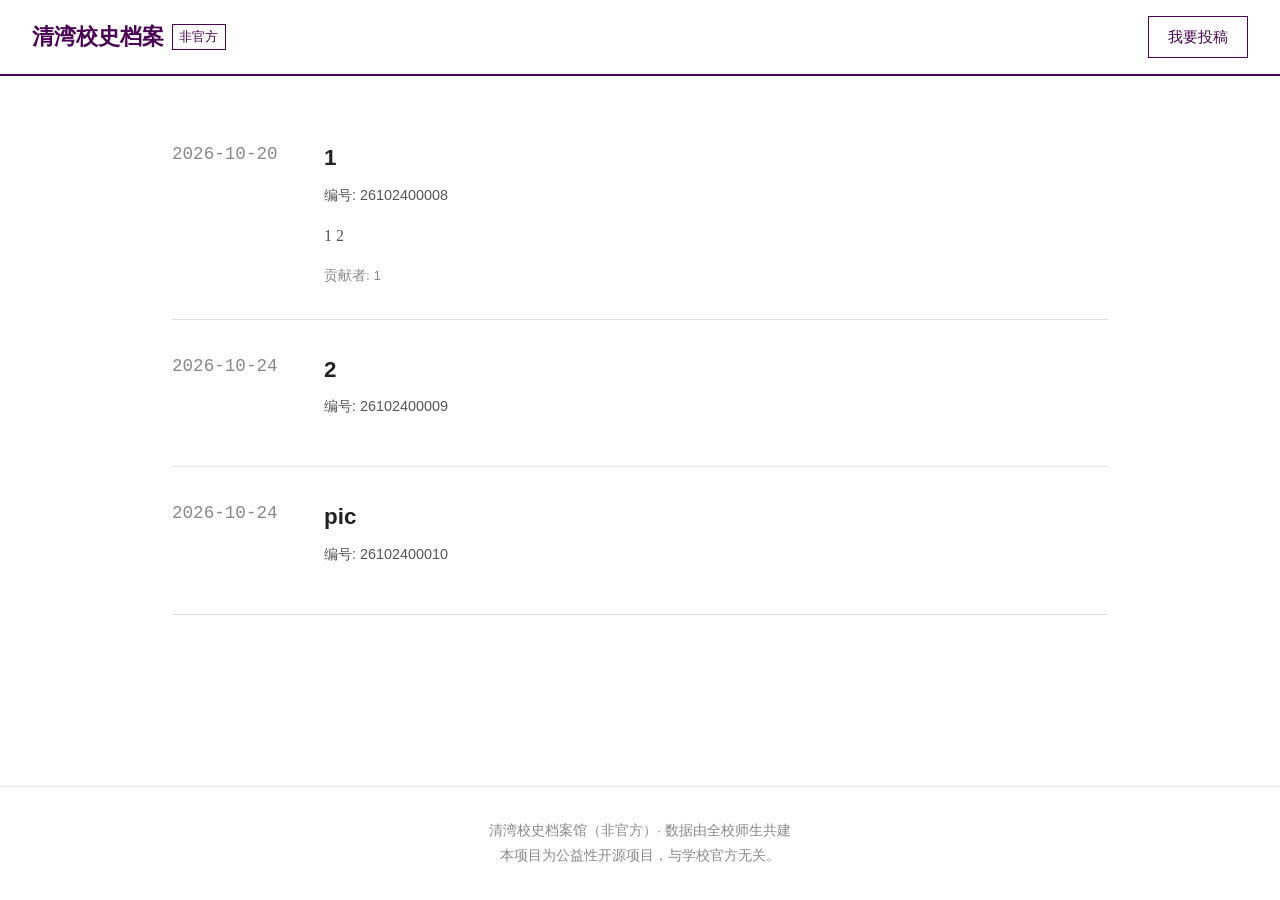
==== commit 42e1fb02: "Refactor index.html and update main container Refactor HTML structure and update main container clas" ====
--- a/archive/index.html
+++ b/archive/index.html
@@ -5,57 +5,6 @@
 <meta name="viewport" content="width=device-width, initial-scale=1.0">
 <title>校史档案库 - 清湾档案馆（非官方）</title>
 <link rel="stylesheet" href="/assets/css/style.css">
-<style>
-  /* 强制撑开顶部 */
-  main { padding-top: 4rem; padding-bottom: 6rem; max-width: 1140px; margin: 0 auto; padding-left: 3rem; padding-right: 3rem; width: 100%; }
-  
-  .toolbar { display: flex; flex-direction: column; gap: 1.2rem; margin-bottom: 3rem; border-bottom: 1px solid var(--border-color); padding-bottom: 2rem; }
-  .search-row { display: flex; gap: 1rem; align-items: center; }
-  .search-wrapper { position: relative; display: flex; align-items: center; flex: 1; }
-  .search-wrapper svg { position: absolute; left: 1.2rem; width: 18px; height: 18px; color: var(--text-tertiary); }
-  .search-input { width: 100%; height: 48px; padding: 0 1rem 0 3.5rem; border: 1px solid var(--border-color); font-size: 1rem; background: var(--bg-body); color: var(--text-primary); font-family: inherit; }
-  .search-input:focus { outline: none; border-color: var(--primary); }
-  .btn-reset-all { display: none; height: 48px; padding: 0 1.5rem; background: var(--bg-surface); border: 1px solid var(--border-color); font-size: 0.95rem; color: var(--text-secondary); cursor: pointer; transition: all 0.2s; }
-  .btn-reset-all:hover { border-color: var(--primary); color: var(--primary); }
-
-  .filter-row { display: grid; grid-template-columns: 1fr 1fr 1.5fr 1fr; gap: 1rem; align-items: center; width: 100%; font-family: "Microsoft YaHei", sans-serif; }
-  .filter-select { width: 100%; height: 48px; padding: 0 1rem; border: 1px solid var(--border-color); font-size: 0.95rem; background-color: var(--bg-body); color: var(--text-primary); cursor: pointer; }
-  .date-range-group { display: flex; align-items: center; gap: 0.5rem; width: 100%; }
-  .date-input { flex: 1; height: 48px; padding: 0 1rem; border: 1px solid var(--border-color); font-size: 0.95rem; background: var(--bg-body); color: var(--text-primary); font-family: inherit; }
-
-  /* 网格布局绝对统一间距 */
-  .entry { 
-    display: grid; grid-template-columns: 100px 1fr; gap: 2rem; 
-    border-bottom: 1px solid var(--border-color); padding: 2.5rem 0; 
-    cursor: pointer; transition: background 0.2s;
-  }
-  .entry:hover { background-color: var(--bg-surface); }
-  .entry:hover .entry-title { color: var(--primary); }
-  .entry-date-col { color: var(--text-tertiary); font-family: "Courier New", monospace; font-size: 1.1rem; margin-top: 0.2rem; }
-  .entry-content-col { display: flex; flex-direction: column; min-width: 0; }
-  .entry-header { display: flex; align-items: center; gap: 1rem; margin-bottom: 0.8rem; flex-wrap: wrap; }
-  .entry-title { font-size: 1.4rem; font-weight: bold; color: var(--text-primary); font-family: "Microsoft YaHei", sans-serif; word-break: break-word; transition: color 0.2s; }
-  .tag { color: var(--primary); padding: 0.15rem 0.6rem; font-size: 0.8rem; border: 1px solid var(--primary); font-family: "Microsoft YaHei", sans-serif; }
-  .entry-meta { display: flex; flex-wrap: wrap; align-items: center; gap: 1.5rem; font-size: 0.9rem; color: var(--text-secondary); margin-bottom: 1rem; font-family: "Microsoft YaHei", sans-serif; }
-  .meta-item { display: flex; align-items: center; gap: 0.4rem; white-space: nowrap; }
-  .uid-badge { font-family: "Courier New", monospace; font-size: 0.85rem; }
-  .entry-body { white-space: pre-wrap; font-size: 1rem; color: var(--text-secondary); margin-bottom: 1.2rem; display: -webkit-box; -webkit-line-clamp: 2; -webkit-box-orient: vertical; overflow: hidden; line-height: 1.7; }
-  .attachment-grid { display: flex; flex-wrap: wrap; gap: 1rem; margin-bottom: 1.2rem; font-family: "Microsoft YaHei", sans-serif; }
-  .attachment-item { display: inline-flex; align-items: center; gap: 0.4rem; font-size: 0.9rem; color: var(--primary); text-decoration: none; }
-  .attachment-item:hover { text-decoration: underline; }
-  .attachment-item svg { width: 16px; height: 16px; }
-  .entry-footer { display: flex; justify-content: space-between; align-items: center; flex-wrap: wrap; gap: 0.5rem; font-family: "Microsoft YaHei", sans-serif; margin-top: auto; }
-  .footer-contributor { display: flex; align-items: center; gap: 0.4rem; font-size: 0.85rem; color: var(--text-tertiary); }
-  .btn-action.report { background: none; border: none; font-size: 0.85rem; color: var(--text-tertiary); cursor: pointer; display: flex; align-items: center; gap: 0.3rem; }
-  .btn-action.report:hover { color: #d32f2f; }
-  .empty { text-align: center; padding: 6rem 1rem; color: var(--text-tertiary); font-size: 1.1rem; }
-
-  @media (max-width: 768px) { 
-    main { padding: 2rem 1.5rem 4rem 1.5rem; }
-    .filter-row { grid-template-columns: 1fr; } 
-    .entry { grid-template-columns: 1fr; gap: 0.5rem; padding: 1.5rem 0; }
-  }
-</style>
 </head>
 <body>
 
@@ -63,39 +12,11 @@
     <a href="/" class="nav-brand">清湾校史档案 <span>非官方</span></a>
     <div class="nav-actions">
       <a href="/submit/" class="btn btn-outline">我要投稿</a>
-      <button id="themeToggle" class="btn-icon">
-        <svg id="icon-sun" xmlns="http://www.w3.org/2000/svg" fill="none" viewBox="0 0 24 24" stroke="currentColor"><path stroke-linecap="round" stroke-linejoin="round" stroke-width="2" d="M12 3v1m0 16v1m9-9h-1M4 12H3m15.364 6.364l-.707-.707M6.343 6.343l-.707-.707m12.728 0l-.707.707M6.343 17.657l-.707.707M16 12a4 4 0 11-8 0 4 4 0 018 0z" /></svg>
-        <svg id="icon-moon" style="display:none" xmlns="http://www.w3.org/2000/svg" fill="none" viewBox="0 0 24 24" stroke="currentColor"><path stroke-linecap="round" stroke-linejoin="round" stroke-width="2" d="M20.354 15.354A9 9 0 018.646 3.646 9.003 9.003 0 0012 21a9.003 9.003 0 008.354-5.646z" /></svg>
-      </button>
     </div>
   </nav>
 
-  <main>
-    <div class="toolbar">
-      <div class="search-row">
-        <div class="search-wrapper">
-          <svg xmlns="http://www.w3.org/2000/svg" fill="none" viewBox="0 0 24 24" stroke="currentColor"><path stroke-linecap="round" stroke-linejoin="round" stroke-width="2" d="M21 21l-6-6m2-5a7 7 0 11-14 0 7 7 0 0114 0z" /></svg>
-          <input type="text" id="searchInput" class="search-input" placeholder="搜索档案标题、正文或编号...">
-        </div>
-        <button class="btn-reset-all" id="resetAllBtn">重置</button>
-      </div>
-      <div class="filter-row">
-        <select id="categorySelect" class="filter-select"><option value="全部">全部分类</option></select>
-        <select id="relatedSelect" class="filter-select"><option value="全部">全部有关者</option></select>
-        <div class="date-range-group">
-          <input type="date" id="startDate" class="date-input">
-          <span style="color: var(--text-tertiary);">至</span>
-          <input type="date" id="endDate" class="date-input">
-        </div>
-        <select id="attachmentSelect" class="filter-select">
-          <option value="全部">全部附件</option>
-          <option value="图片">包含图片</option>
-          <option value="文档">包含文档</option>
-          <option value="无">无附件</option>
-        </select>
-      </div>
-    </div>
-    <div id="list"></div>
+  <main class="main-container">
+    <div id="list" class="card-list"></div>
   </main>
 
   <footer>
@@ -105,124 +26,48 @@
 
 <script src="/assets/js/common.js"></script>
 <script>
+  // 仅用于加载数据并渲染最基础的卡片
   const DATA_URL = '/data.json';
-  const CDN_PREFIX = '/';
-  let allRecords = [], filteredRecords = [];
-  let searchQuery = '', activeCategory = '全部', activeRelated = '全部', startDateFilter = '', endDateFilter = '', activeAttachmentType = '全部';
-
-  const SVG_ICONS = {
-    user: `<svg xmlns="http://www.w3.org/2000/svg" fill="none" viewBox="0 0 24 24" stroke="currentColor"><path stroke-linecap="round" stroke-linejoin="round" stroke-width="2" d="M16 7a4 4 0 11-8 0 4 4 0 018 0zM12 14a7 7 0 00-7 7h14a7 7 0 00-7-7z" /></svg>`,
-    users: `<svg xmlns="http://www.w3.org/2000/svg" fill="none" viewBox="0 0 24 24" stroke="currentColor"><path stroke-linecap="round" stroke-linejoin="round" stroke-width="2" d="M12 4.354a4 4 0 110 5.292M15 21H3v-1a6 6 0 0112 0v1zm0 0h6v-1a6 6 0 00-9-5.197M13 7a4 4 0 11-8 0 4 4 0 018 0z" /></svg>`,
-    image: `<svg xmlns="http://www.w3.org/2000/svg" fill="none" viewBox="0 0 24 24" stroke="currentColor"><path stroke-linecap="round" stroke-linejoin="round" stroke-width="2" d="M4 16l4.586-4.586a2 2 0 012.828 0L16 16m-2-2l1.586-1.586a2 2 0 012.828 0L20 14m-6-6h.01M6 20h12a2 2 0 002-2V6a2 2 0 00-2-2H6a2 2 0 00-2 2v12a2 2 0 002 2z" /></svg>`,
-    doc: `<svg xmlns="http://www.w3.org/2000/svg" fill="none" viewBox="0 0 24 24" stroke="currentColor"><path stroke-linecap="round" stroke-linejoin="round" stroke-width="2" d="M9 12h6m-6 4h6m2 5H7a2 2 0 01-2-2V5a2 2 0 012-2h5.586a1 1 0 01.707.293l5.414 5.414a1 1 0 01.293.707V19a2 2 0 01-2 2z" /></svg>`,
-    archive: `<svg xmlns="http://www.w3.org/2000/svg" fill="none" viewBox="0 0 24 24" stroke="currentColor"><path stroke-linecap="round" stroke-linejoin="round" stroke-width="2" d="M5 8h14M5 8a2 2 0 110-4h14a2 2 0 110 4M5 8v10a2 2 0 002 2h10a2 2 0 002-2V8m-9 4h4" /></svg>`,
-    warning: `<svg xmlns="http://www.w3.org/2000/svg" fill="none" viewBox="0 0 24 24" stroke="currentColor"><path stroke-linecap="round" stroke-linejoin="round" stroke-width="2" d="M12 9v2m0 4h.01m-6.938 4h13.856c1.54 0 2.502-1.667 1.732-3L13.732 4c-.77-1.333-2.694-1.333-3.464 0L3.34 16c-.77 1.333.192 3 1.732 3z" /></svg>`
-  };
-
-  function getFileIcon(path) { const ext = (path.split('.').pop() || '').toLowerCase(); if (['jpg','jpeg','png','gif','webp','svg'].includes(ext)) return SVG_ICONS.image; if (['zip','rar','7z'].includes(ext)) return SVG_ICONS.archive; return SVG_ICONS.doc; }
-  function isImageFile(path) { return /\.(jpg|jpeg|png|gif|webp|svg)$/i.test(path); }
-  function getDisplayFileName(path) { return (path.split('/').pop() || path).replace(/^rec[a-zA-Z0-9]+_/, ''); }
   
-  function getRecordTimeRange(record) {
-    const times = []; if (record['开始时间']) times.push(record['开始时间']); if (record['结束时间']) times.push(record['结束时间']); if (times.length === 0 && record['投稿时间']) times.push(record['投稿时间']);
-    return times.length === 0 ? null : [Math.min(...times), Math.max(...times)];
-  }
-  function getAttachmentCategory(record) {
-    const atts = record['attachments'] || []; if (atts.length === 0) return '无'; let hasImg = false, hasDoc = false;
-    atts.forEach(p => (isImageFile(p) ? (hasImg = true) : (hasDoc = true))); return hasImg && hasDoc ? '图文混合' : (hasImg ? '图片' : '文档');
-  }
-
-  function buildCardHTML(record) {
-    const category = extractPlainText(record['分区']), title = extractPlainText(record['内容标题']), uid = extractPlainText(record['UID']) || '无', relatedPeople = extractPlainText(record['内容主要参与人']), timeRange = formatTimeRange(record['开始时间'], record['结束时间'], record['投稿时间']), body = extractPlainText(record['内容详述']), contributor = extractPlainText(record['投稿人昵称']);
-    let dateStr = timeRange || '';
-    if(dateStr.includes(' 至 ')) dateStr = dateStr.split(' 至 ')[0].substring(0, 4);
-    else if(dateStr.length >= 10) dateStr = dateStr.substring(0, 10);
-    
-    let html = `<a class="entry" href="/record/${uid}" style="color:inherit; text-decoration:none;">`;
-    html += `<div class="entry-date-col">${escapeHTML(dateStr)}</div>`;
-    html += `<div class="entry-content-col">`;
-    html += `<div class="entry-header">`;
-    if (title) html += `<div class="entry-title">${escapeHTML(title)}</div>`;
-    if (category) html += `<span class="tag">${escapeHTML(category)}</span>`;
-    html += `</div><div class="entry-meta">`;
-    html += `<span class="meta-item uid-badge">编号: ${escapeHTML(uid)}</span>`;
-    if (relatedPeople) html += `<span class="meta-item">${SVG_ICONS.users} 有关人: <span style="color:var(--text-primary)">${escapeHTML(relatedPeople)}</span></span>`;
-    html += `</div>`;
-    if (body) html += `<div class="entry-body">${escapeHTML(body)}</div>`;
-    const attachments = record['attachments'] || [];
-    if (attachments.length > 0) {
-      html += `<div class="attachment-grid">`;
-      attachments.forEach(filePath => {
-        const href = CDN_PREFIX + filePath.replace(/^\//, ''), displayName = escapeHTML(getDisplayFileName(filePath));
-        html += `<span class="attachment-item" onclick="event.preventDefault(); window.open('${href}', '_blank')">${getFileIcon(filePath)} <span>${displayName}</span></span>`;
-      });
-      html += `</div>`;
-    }
-    html += `<div class="entry-footer"><div class="footer-contributor">${contributor ? `${SVG_ICONS.user} 贡献者: <span>${escapeHTML(contributor)}</span>` : ''}</div><div class="footer-actions"><span class="btn-action report" onclick="event.preventDefault(); window.location.href='${generateReportLink(uid)}'">${SVG_ICONS.warning} 举报</span></div></div>`;
-    html += `</div></a>`;
-    return html;
-  }
-
-  function renderRecordList() {
-    const listContainer = document.getElementById('list');
-    listContainer.innerHTML = '';
-    if (filteredRecords.length === 0) { listContainer.innerHTML = `<div class="empty">暂无相关档案记录</div>`; return; }
-    filteredRecords.forEach(r => { listContainer.insertAdjacentHTML('beforeend', buildCardHTML(r)); });
-  }
-
-  function applyFilters() {
-    filteredRecords = allRecords.filter(record => {
-      const categoryMatch = activeCategory === '全部' || extractPlainText(record['分区']) === activeCategory;
-      const relatedMatch = activeRelated === '全部' || extractPlainText(record['内容主要参与人']) === activeRelated;
-      let timeMatch = true;
-      if (startDateFilter || endDateFilter) {
-        const rt = getRecordTimeRange(record);
-        if (!rt) timeMatch = false;
-        else { const fs = startDateFilter ? new Date(startDateFilter).getTime() : 0; const fe = endDateFilter ? new Date(endDateFilter).getTime() + 86399000 : Infinity; if (rt[1] < fs || rt[0] > fe) timeMatch = false; }
-      }
-      let attachmentMatch = true;
-      if (activeAttachmentType !== '全部') { const ac = getAttachmentCategory(record); if (activeAttachmentType === '图片') attachmentMatch = ac.includes('图片'); else if (activeAttachmentType === '文档') attachmentMatch = ac.includes('文档'); else if (activeAttachmentType === '无') attachmentMatch = ac === '无'; }
-      const q = searchQuery.toLowerCase();
-      const textMatch = !q || extractPlainText(record['内容标题']).toLowerCase().includes(q) || extractPlainText(record['内容详述']).toLowerCase().includes(q) || extractPlainText(record['投稿人昵称']).toLowerCase().includes(q) || extractPlainText(record['内容主要参与人']).toLowerCase().includes(q) || extractPlainText(record['UID']).toLowerCase().includes(q);
-      return categoryMatch && relatedMatch && timeMatch && attachmentMatch && textMatch;
-    });
-    filteredRecords.sort((a, b) => (b['开始时间'] || b['投稿时间'] || 0) - (a['开始时间'] || a['投稿时间'] || 0));
-    renderRecordList();
-  }
-
-  function initFilterControls() {
-    const catSelect = document.getElementById('categorySelect'), relSelect = document.getElementById('relatedSelect');
-    [...new Set(allRecords.map(r => extractPlainText(r['分区'])).filter(Boolean))].forEach(c => catSelect.innerHTML += `<option value="${escapeHTML(c)}">${escapeHTML(c)}</option>`);
-    [...new Set(allRecords.map(r => extractPlainText(r['内容主要参与人'])).filter(Boolean))].forEach(r => relSelect.innerHTML += `<option value="${escapeHTML(r)}">${escapeHTML(r)}</option>`);
-    
-    const params = new URLSearchParams(window.location.search);
-    searchQuery = params.get('search') || ''; activeCategory = params.get('category') || '全部'; activeRelated = params.get('related') || '全部'; startDateFilter = params.get('dateStart') || ''; endDateFilter = params.get('dateEnd') || ''; activeAttachmentType = params.get('attachment') || '全部';
-    
-    document.getElementById('searchInput').value = searchQuery; catSelect.value = activeCategory; relSelect.value = activeRelated; document.getElementById('startDate').value = startDateFilter; document.getElementById('endDate').value = endDateFilter; document.getElementById('attachmentSelect').value = activeAttachmentType;
-    
-    catSelect.onchange = (e) => { activeCategory = e.target.value; applyFilters(); };
-    relSelect.onchange = (e) => { activeRelated = e.target.value; applyFilters(); };
-    document.getElementById('startDate').onchange = (e) => { startDateFilter = e.target.value; applyFilters(); };
-    document.getElementById('endDate').onchange = (e) => { endDateFilter = e.target.value; applyFilters(); };
-    document.getElementById('attachmentSelect').onchange = (e) => { activeAttachmentType = e.target.value; applyFilters(); };
-    
-    let st = null;
-    document.getElementById('searchInput').oninput = (e) => { searchQuery = e.target.value.trim(); clearTimeout(st); st = setTimeout(() => applyFilters(), 300); };
-    document.getElementById('resetAllBtn').onclick = () => {
-      searchQuery = ''; activeCategory = '全部'; activeRelated = '全部'; startDateFilter = ''; endDateFilter = ''; activeAttachmentType = '全部';
-      document.getElementById('searchInput').value = ''; catSelect.value = '全部'; relSelect.value = '全部'; document.getElementById('startDate').value = ''; document.getElementById('endDate').value = ''; document.getElementById('attachmentSelect').value = '全部';
-      applyFilters();
-    };
-  }
-
   async function loadData() {
-    initThemeToggle();
     try {
       const res = await fetch(DATA_URL);
-      allRecords = await res.json();
-      initFilterControls();
-      applyFilters();
-    } catch (err) { document.getElementById('list').innerHTML = `<div class="empty">数据加载失败。</div>`; }
+      const records = await res.json();
+      const list = document.getElementById('list');
+      
+      if (!records || records.length === 0) {
+        list.innerHTML = '<div style="text-align:center; padding: 4rem;">暂无记录</div>';
+        return;
+      }
+
+      records.forEach(record => {
+        const title = extractPlainText(record['内容标题']) || '无标题';
+        const uid = extractPlainText(record['UID']) || '无';
+        const body = extractPlainText(record['内容详述']);
+        const contributor = extractPlainText(record['投稿人昵称']);
+        const date = formatTimeRange(record['开始时间'], record['结束时间'], record['投稿时间']);
+        
+        // 只用最原生的 a 标签
+        const html = `
+          <a href="/record/${uid}" style="text-decoration:none; color:inherit; display:block;">
+            <div class="card">
+              <div class="card-date">${date.substring(0, 10)}</div>
+              <div class="card-content">
+                <div class="card-title">${escapeHTML(title)}</div>
+                <div class="card-meta"><span>编号: ${escapeHTML(uid)}</span></div>
+                ${body ? `<div class="card-body">${escapeHTML(body)}</div>` : ''}
+                <div class="card-footer">
+                  <span>${contributor ? '贡献者: ' + escapeHTML(contributor) : ''}</span>
+                </div>
+              </div>
+            </div>
+          </a>
+        `;
+        list.insertAdjacentHTML('beforeend', html);
+      });
+    } catch (e) {
+      document.getElementById('list').innerHTML = '<div style="text-align:center;">加载失败</div>';
+    }
   }
   loadData();
 </script>
--- a/assets/css/style.css
+++ b/assets/css/style.css
@@ -8,17 +8,42 @@
 }
 * { box-sizing: border-box; margin: 0; padding: 0; }
 body { font-family: "Songti SC", "SimSun", "Georgia", serif; background-color: var(--bg-body); color: var(--text-primary); line-height: 1.6; min-height: 100vh; display: flex; flex-direction: column; }
-.navbar { background-color: var(--bg-body); border-bottom: 2px solid var(--primary); padding: 1.2rem 3rem; display: flex; justify-content: space-between; align-items: center; z-index: 100; flex-wrap: wrap; gap: 1rem; }
-.nav-brand { font-size: 1.5rem; font-weight: bold; color: var(--primary); text-decoration: none; font-family: "Microsoft YaHei", sans-serif; display: flex; align-items: center; gap: 0.5rem; }
+
+/* 核心布局：绝对居中，强制上下留白 */
+.main-container {
+  width: 100%;
+  max-width: 1000px;
+  margin: 0 auto;
+  padding: 4rem 2rem; /* 顶部 4rem，左右 2rem */
+  flex: 1;
+}
+
+.navbar { background-color: var(--bg-body); border-bottom: 2px solid var(--primary); padding: 1rem 2rem; display: flex; justify-content: space-between; align-items: center; flex-wrap: wrap; gap: 1rem; }
+.nav-brand { font-size: 1.4rem; font-weight: bold; color: var(--primary); text-decoration: none; font-family: "Microsoft YaHei", sans-serif; display: flex; align-items: center; gap: 0.5rem; }
 .nav-brand span { font-size: 0.8rem; font-weight: normal; border: 1px solid var(--primary); padding: 0.1rem 0.4rem; }
-.nav-actions { display: flex; align-items: center; gap: 1.5rem; font-family: "Microsoft YaHei", sans-serif; }
-.btn-icon { background: none; border: none; cursor: pointer; color: var(--text-secondary); padding: 0.5rem; transition: color 0.2s; }
+.nav-actions { display: flex; align-items: center; gap: 1rem; font-family: "Microsoft YaHei", sans-serif; }
+.btn-icon { background: none; border: none; cursor: pointer; color: var(--text-secondary); padding: 0.5rem; }
 .btn-icon:hover { color: var(--primary); }
 .btn-icon svg { width: 20px; height: 20px; }
-.btn { display: inline-flex; align-items: center; justify-content: center; padding: 0.6rem 1.5rem; font-size: 0.95rem; border: 1px solid transparent; transition: all 0.2s; font-family: "Microsoft YaHei", sans-serif; text-decoration: none; cursor: pointer; white-space: nowrap; }
+.btn { display: inline-flex; align-items: center; justify-content: center; padding: 0.5rem 1.2rem; font-size: 0.95rem; border: 1px solid transparent; text-decoration: none; cursor: pointer; font-family: "Microsoft YaHei", sans-serif; }
 .btn-primary { background: var(--primary); color: #fff; border-color: var(--primary); }
-.btn-primary:hover { background: var(--primary-hover); }
 .btn-outline { background: transparent; color: var(--primary); border-color: var(--primary); }
-.btn-outline:hover { background: var(--primary); color: #fff; }
-footer { margin-top: auto; border-top: 1px solid var(--border-color); padding: 2rem; text-align: center; font-family: "Microsoft YaHei", sans-serif; font-size: 0.85rem; color: var(--text-tertiary); line-height: 1.8; }
-.pre-wrap { white-space: pre-wrap; word-break: break-word; }
+
+footer { border-top: 1px solid var(--border-color); padding: 2rem; text-align: center; font-family: "Microsoft YaHei", sans-serif; font-size: 0.85rem; color: var(--text-tertiary); line-height: 1.8; }
+
+/* 列表统一卡片样式 */
+.card-list { display: flex; flex-direction: column; gap: 2rem; }
+.card { display: flex; gap: 2rem; border-bottom: 1px solid var(--border-color); padding-bottom: 2rem; cursor: pointer; }
+.card:hover .card-title { color: var(--primary); }
+.card-date { width: 120px; flex-shrink: 0; color: var(--text-tertiary); font-family: "Courier New", monospace; font-size: 1.1rem; }
+.card-content { flex: 1; min-width: 0; display: flex; flex-direction: column; }
+.card-title { font-size: 1.4rem; font-weight: bold; color: var(--text-primary); font-family: "Microsoft YaHei", sans-serif; margin-bottom: 0.5rem; }
+.card-meta { font-size: 0.9rem; color: var(--text-secondary); margin-bottom: 1rem; font-family: "Microsoft YaHei", sans-serif; display: flex; flex-wrap: wrap; gap: 1.5rem; }
+.card-body { font-size: 1rem; color: var(--text-secondary); margin-bottom: 1rem; display: -webkit-box; -webkit-line-clamp: 2; -webkit-box-orient: vertical; overflow: hidden; }
+.card-attachments { display: flex; flex-wrap: wrap; gap: 1rem; margin-bottom: 1rem; font-family: "Microsoft YaHei", sans-serif; }
+.card-footer { display: flex; justify-content: space-between; font-size: 0.85rem; color: var(--text-tertiary); font-family: "Microsoft YaHei", sans-serif; margin-top: auto; }
+
+@media (max-width: 768px) {
+  .card { flex-direction: column; gap: 0.5rem; }
+  .card-date { width: auto; }
+}
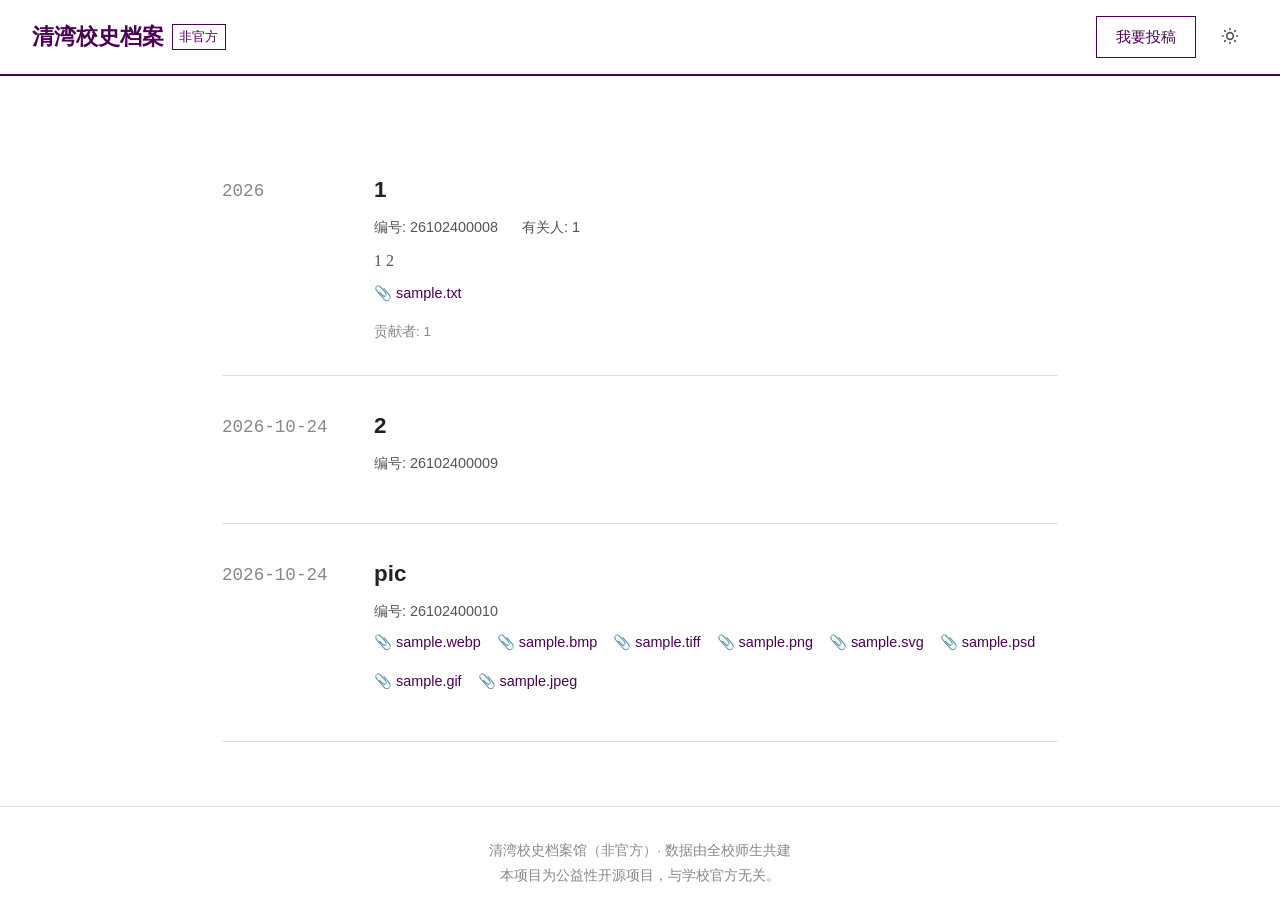
==== commit 56d37952: "Refactor index.html layout and loading indicators Updated the HTML structure and loading messages in" ====
--- a/archive/index.html
+++ b/archive/index.html
@@ -12,12 +12,18 @@
     <a href="/" class="nav-brand">清湾校史档案 <span>非官方</span></a>
     <div class="nav-actions">
       <a href="/submit/" class="btn btn-outline">我要投稿</a>
+      <button id="themeToggle" class="btn-icon">
+        <svg id="icon-sun" xmlns="http://www.w3.org/2000/svg" fill="none" viewBox="0 0 24 24" stroke="currentColor"><path stroke-linecap="round" stroke-linejoin="round" stroke-width="2" d="M12 3v1m0 16v1m9-9h-1M4 12H3m15.364 6.364l-.707-.707M6.343 6.343l-.707-.707m12.728 0l-.707.707M6.343 17.657l-.707.707M16 12a4 4 0 11-8 0 4 4 0 018 0z" /></svg>
+        <svg id="icon-moon" style="display:none" xmlns="http://www.w3.org/2000/svg" fill="none" viewBox="0 0 24 24" stroke="currentColor"><path stroke-linecap="round" stroke-linejoin="round" stroke-width="2" d="M20.354 15.354A9 9 0 018.646 3.646 9.003 9.003 0 0012 21a9.003 9.003 0 008.354-5.646z" /></svg>
+      </button>
     </div>
   </nav>
 
-  <main class="main-container">
-    <div id="list" class="card-list"></div>
-  </main>
+  <div class="page-wrapper">
+    <div id="list" class="list-container">
+      <div style="text-align:center; padding:4rem; color:var(--text-tertiary);">正在加载档案...</div>
+    </div>
+  </div>
 
   <footer>
     清湾校史档案馆（非官方）· 数据由全校师生共建<br>
@@ -26,17 +32,18 @@
 
 <script src="/assets/js/common.js"></script>
 <script>
-  // 仅用于加载数据并渲染最基础的卡片
   const DATA_URL = '/data.json';
-  
+
   async function loadData() {
+    initThemeToggle();
     try {
       const res = await fetch(DATA_URL);
       const records = await res.json();
       const list = document.getElementById('list');
-      
+      list.innerHTML = '';
+
       if (!records || records.length === 0) {
-        list.innerHTML = '<div style="text-align:center; padding: 4rem;">暂无记录</div>';
+        list.innerHTML = '<div style="text-align:center;">暂无记录</div>';
         return;
       }
 
@@ -45,20 +52,38 @@
         const uid = extractPlainText(record['UID']) || '无';
         const body = extractPlainText(record['内容详述']);
         const contributor = extractPlainText(record['投稿人昵称']);
-        const date = formatTimeRange(record['开始时间'], record['结束时间'], record['投稿时间']);
+        const related = extractPlainText(record['内容主要参与人']);
+        const category = extractPlainText(record['分区']);
+        const timeRange = formatTimeRange(record['开始时间'], record['结束时间'], record['投稿时间']);
         
-        // 只用最原生的 a 标签
+        let dateStr = timeRange || '';
+        if(dateStr.includes(' 至 ')) dateStr = dateStr.split(' 至 ')[0].substring(0, 4);
+        else if(dateStr.length >= 10) dateStr = dateStr.substring(0, 10);
+        
+        const attachments = record['attachments'] || [];
+        let attachmentHtml = '';
+        if (attachments.length > 0) {
+          attachmentHtml = `<div class="entry-attachments">`;
+          attachments.forEach(path => {
+            attachmentHtml += `<span style="color:var(--primary); font-size:0.9rem;">📎 ${path.split('/').pop().replace(/^rec[a-zA-Z0-9]+_/, '')}</span>`;
+          });
+          attachmentHtml += `</div>`;
+        }
+
+        // 原生 a 标签跳转
         const html = `
-          <a href="/record/${uid}" style="text-decoration:none; color:inherit; display:block;">
-            <div class="card">
-              <div class="card-date">${date.substring(0, 10)}</div>
-              <div class="card-content">
-                <div class="card-title">${escapeHTML(title)}</div>
-                <div class="card-meta"><span>编号: ${escapeHTML(uid)}</span></div>
-                ${body ? `<div class="card-body">${escapeHTML(body)}</div>` : ''}
-                <div class="card-footer">
-                  <span>${contributor ? '贡献者: ' + escapeHTML(contributor) : ''}</span>
-                </div>
+          <a class="entry" href="/record/${uid}">
+            <div class="entry-date">${dateStr}</div>
+            <div class="entry-main">
+              <div class="entry-title">${escapeHTML(title)}</div>
+              <div class="entry-meta">
+                <span>编号: ${escapeHTML(uid)}</span>
+                ${related ? `<span>有关人: ${escapeHTML(related)}</span>` : ''}
+              </div>
+              ${body ? `<div class="entry-body">${escapeHTML(body)}</div>` : ''}
+              ${attachmentHtml}
+              <div class="entry-footer">
+                <span>${contributor ? '贡献者: ' + escapeHTML(contributor) : ''}</span>
               </div>
             </div>
           </a>
@@ -66,7 +91,7 @@
         list.insertAdjacentHTML('beforeend', html);
       });
     } catch (e) {
-      document.getElementById('list').innerHTML = '<div style="text-align:center;">加载失败</div>';
+      document.getElementById('list').innerHTML = '<div style="text-align:center; color:red;">数据加载失败，请检查网络或 data.json 路径。</div>';
     }
   }
   loadData();
--- a/assets/css/style.css
+++ b/assets/css/style.css
@@ -6,44 +6,117 @@
   --bg-body: #121212; --bg-surface: #1e1e1e; --text-primary: #f0f0f0; --text-secondary: #aaaaaa; --text-tertiary: #777777;
   --border-color: #333333; --primary: #b47dbd; --primary-hover: #cfa3d6;
 }
+
 * { box-sizing: border-box; margin: 0; padding: 0; }
-body { font-family: "Songti SC", "SimSun", "Georgia", serif; background-color: var(--bg-body); color: var(--text-primary); line-height: 1.6; min-height: 100vh; display: flex; flex-direction: column; }
-
-/* 核心布局：绝对居中，强制上下留白 */
-.main-container {
-  width: 100%;
-  max-width: 1000px;
-  margin: 0 auto;
-  padding: 4rem 2rem; /* 顶部 4rem，左右 2rem */
-  flex: 1;
+body {
+  font-family: "Songti SC", "SimSun", "Georgia", serif;
+  background-color: var(--bg-body); color: var(--text-primary); line-height: 1.6; min-height: 100vh;
+  display: flex; flex-direction: column;
 }
 
+/* 核心：全局唯一的外层容器，负责居中和大留白 */
+.page-wrapper {
+  flex: 1;
+  width: 100%;
+  max-width: 900px; /* 限制最大宽度，阅读更舒适 */
+  margin: 0 auto;
+  padding: 4rem 2rem; /* 顶部留白 4rem，左右留白 2rem，彻底告别贴边 */
+}
+
+/* 顶部导航 */
 .navbar { background-color: var(--bg-body); border-bottom: 2px solid var(--primary); padding: 1rem 2rem; display: flex; justify-content: space-between; align-items: center; flex-wrap: wrap; gap: 1rem; }
 .nav-brand { font-size: 1.4rem; font-weight: bold; color: var(--primary); text-decoration: none; font-family: "Microsoft YaHei", sans-serif; display: flex; align-items: center; gap: 0.5rem; }
 .nav-brand span { font-size: 0.8rem; font-weight: normal; border: 1px solid var(--primary); padding: 0.1rem 0.4rem; }
 .nav-actions { display: flex; align-items: center; gap: 1rem; font-family: "Microsoft YaHei", sans-serif; }
-.btn-icon { background: none; border: none; cursor: pointer; color: var(--text-secondary); padding: 0.5rem; }
+
+.btn-icon { background: none; border: none; cursor: pointer; color: var(--text-secondary); padding: 0.5rem; transition: color 0.2s; }
 .btn-icon:hover { color: var(--primary); }
 .btn-icon svg { width: 20px; height: 20px; }
-.btn { display: inline-flex; align-items: center; justify-content: center; padding: 0.5rem 1.2rem; font-size: 0.95rem; border: 1px solid transparent; text-decoration: none; cursor: pointer; font-family: "Microsoft YaHei", sans-serif; }
+
+.btn { display: inline-flex; align-items: center; justify-content: center; padding: 0.5rem 1.2rem; font-size: 0.95rem; border: 1px solid transparent; transition: all 0.2s; font-family: "Microsoft YaHei", sans-serif; text-decoration: none; cursor: pointer; }
 .btn-primary { background: var(--primary); color: #fff; border-color: var(--primary); }
+.btn-primary:hover { background: var(--primary-hover); }
 .btn-outline { background: transparent; color: var(--primary); border-color: var(--primary); }
+.btn-outline:hover { background: var(--primary); color: #fff; }
 
 footer { border-top: 1px solid var(--border-color); padding: 2rem; text-align: center; font-family: "Microsoft YaHei", sans-serif; font-size: 0.85rem; color: var(--text-tertiary); line-height: 1.8; }
 
-/* 列表统一卡片样式 */
-.card-list { display: flex; flex-direction: column; gap: 2rem; }
-.card { display: flex; gap: 2rem; border-bottom: 1px solid var(--border-color); padding-bottom: 2rem; cursor: pointer; }
-.card:hover .card-title { color: var(--primary); }
-.card-date { width: 120px; flex-shrink: 0; color: var(--text-tertiary); font-family: "Courier New", monospace; font-size: 1.1rem; }
-.card-content { flex: 1; min-width: 0; display: flex; flex-direction: column; }
-.card-title { font-size: 1.4rem; font-weight: bold; color: var(--text-primary); font-family: "Microsoft YaHei", sans-serif; margin-bottom: 0.5rem; }
-.card-meta { font-size: 0.9rem; color: var(--text-secondary); margin-bottom: 1rem; font-family: "Microsoft YaHei", sans-serif; display: flex; flex-wrap: wrap; gap: 1.5rem; }
-.card-body { font-size: 1rem; color: var(--text-secondary); margin-bottom: 1rem; display: -webkit-box; -webkit-line-clamp: 2; -webkit-box-orient: vertical; overflow: hidden; }
-.card-attachments { display: flex; flex-wrap: wrap; gap: 1rem; margin-bottom: 1rem; font-family: "Microsoft YaHei", sans-serif; }
-.card-footer { display: flex; justify-content: space-between; font-size: 0.85rem; color: var(--text-tertiary); font-family: "Microsoft YaHei", sans-serif; margin-top: auto; }
+/* ======== 列表页专用：彻底解决卡片间距 ======== */
+.list-container {
+  display: flex;
+  flex-direction: column;
+}
+.entry {
+  display: flex;
+  gap: 2rem;
+  padding: 2rem 0; 
+  border-bottom: 1px solid var(--border-color);
+  text-decoration: none;
+  color: inherit;
+  transition: background 0.2s;
+}
+.entry:hover .entry-title { color: var(--primary); }
+.entry-date {
+  width: 120px;
+  flex-shrink: 0;
+  color: var(--text-tertiary);
+  font-family: "Courier New", monospace;
+  font-size: 1.1rem;
+  margin-top: 0.3rem;
+}
+.entry-main {
+  flex: 1;
+  min-width: 0;
+  display: flex;
+  flex-direction: column;
+  gap: 0.5rem; /* 用 flex gap 保证内部元素间距一致 */
+}
+.entry-title {
+  font-size: 1.4rem;
+  font-weight: bold;
+  color: var(--text-primary);
+  font-family: "Microsoft YaHei", sans-serif;
+  word-break: break-word;
+}
+.entry-meta {
+  display: flex;
+  flex-wrap: wrap;
+  gap: 1.5rem;
+  font-size: 0.9rem;
+  color: var(--text-secondary);
+  font-family: "Microsoft YaHei", sans-serif;
+}
+.entry-body {
+  font-size: 1rem;
+  color: var(--text-secondary);
+  line-height: 1.7;
+  display: -webkit-box;
+  -webkit-line-clamp: 2;
+  -webkit-box-orient: vertical;
+  overflow: hidden;
+}
+.entry-attachments {
+  display: flex;
+  flex-wrap: wrap;
+  gap: 1rem;
+  font-family: "Microsoft YaHei", sans-serif;
+}
+.entry-footer {
+  display: flex;
+  justify-content: space-between;
+  align-items: center;
+  margin-top: 0.5rem;
+  font-size: 0.85rem;
+  color: var(--text-tertiary);
+  font-family: "Microsoft YaHei", sans-serif;
+}
 
+/* 标签 */
+.tag { color: var(--primary); padding: 0.1rem 0.5rem; font-size: 0.8rem; border: 1px solid var(--primary); font-family: "Microsoft YaHei", sans-serif; }
+
+/* 移动端适配 */
 @media (max-width: 768px) {
-  .card { flex-direction: column; gap: 0.5rem; }
-  .card-date { width: auto; }
+  .page-wrapper { padding: 2rem 1.5rem; }
+  .entry { flex-direction: column; gap: 0.5rem; padding: 1.5rem 0; }
+  .entry-date { width: auto; }
 }
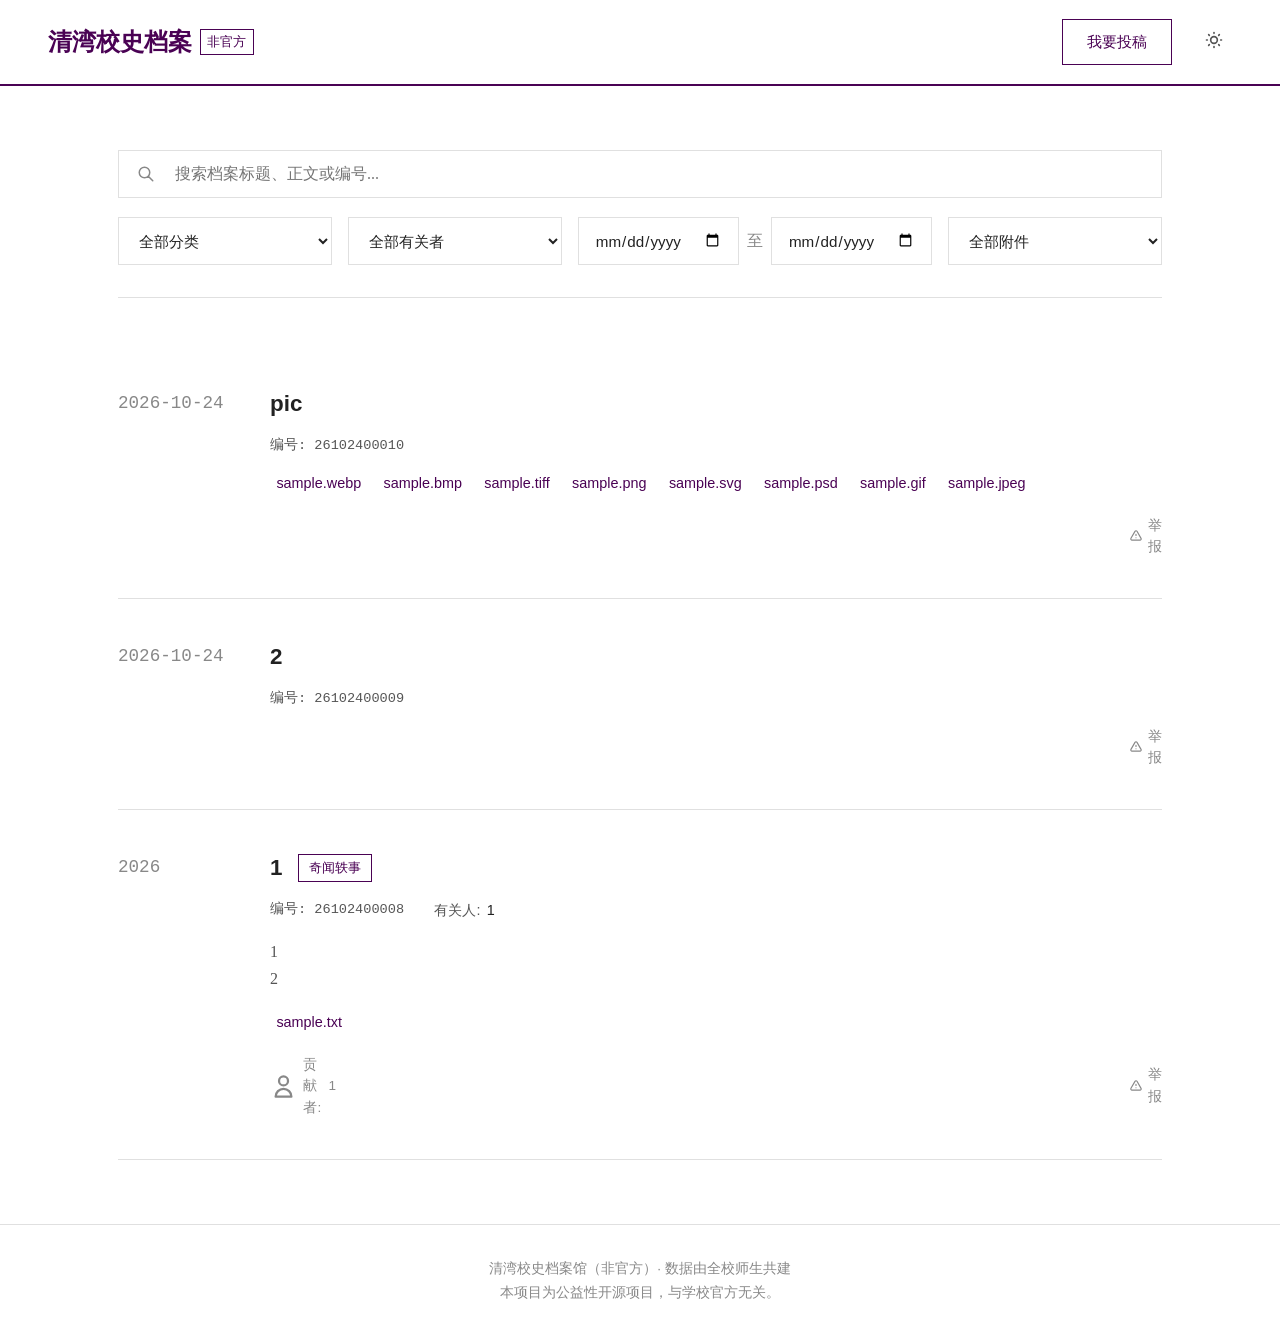
==== commit 5c370869: "Enhance index.html with styles and view logic Added styles and functionality for list and detail vie" ====
--- a/archive/index.html
+++ b/archive/index.html
@@ -5,11 +5,71 @@
 <meta name="viewport" content="width=device-width, initial-scale=1.0">
 <title>校史档案库 - 清湾档案馆（非官方）</title>
 <link rel="stylesheet" href="/assets/css/style.css">
+<style>
+  /* 视图切换控制 */
+  #listView { display: block; }
+  #detailView { display: none; }
+  body.show-detail #listView { display: none; }
+  body.show-detail #detailView { display: block; }
+
+  .toolbar { display: flex; flex-direction: column; gap: 1.2rem; margin-bottom: 3rem; border-bottom: 1px solid var(--border-color); padding-bottom: 2rem; }
+  .search-row { display: flex; gap: 1rem; align-items: center; }
+  .search-wrapper { position: relative; display: flex; align-items: center; flex: 1; }
+  .search-wrapper svg { position: absolute; left: 1.2rem; width: 18px; height: 18px; color: var(--text-tertiary); }
+  .search-input { width: 100%; height: 48px; padding: 0 1rem 0 3.5rem; border: 1px solid var(--border-color); font-size: 1rem; background: var(--bg-body); color: var(--text-primary); font-family: inherit; }
+  .search-input:focus { outline: none; border-color: var(--primary); }
+  .btn-reset-all { display: none; height: 48px; padding: 0 1.5rem; background: var(--bg-surface); border: 1px solid var(--border-color); font-size: 0.95rem; color: var(--text-secondary); cursor: pointer; }
+  .btn-reset-all:hover { border-color: var(--primary); color: var(--primary); }
+
+  .filter-row { display: grid; grid-template-columns: 1fr 1fr 1.5fr 1fr; gap: 1rem; align-items: center; width: 100%; font-family: "Microsoft YaHei", sans-serif; }
+  .filter-select { width: 100%; height: 48px; padding: 0 1rem; border: 1px solid var(--border-color); font-size: 0.95rem; background-color: var(--bg-body); color: var(--text-primary); cursor: pointer; }
+  .date-range-group { display: flex; align-items: center; gap: 0.5rem; width: 100%; }
+  .date-input { flex: 1; height: 48px; padding: 0 1rem; border: 1px solid var(--border-color); font-size: 0.95rem; background: var(--bg-body); color: var(--text-primary); font-family: inherit; }
+
+  .entry { display: flex; gap: 2rem; border-bottom: 1px solid var(--border-color); padding: 2.5rem 0; cursor: pointer; transition: background 0.2s; }
+  .entry:hover { background-color: var(--bg-surface); }
+  .entry:hover .entry-title { color: var(--primary); }
+  .entry-date-col { width: 120px; flex-shrink: 0; color: var(--text-tertiary); font-family: "Courier New", monospace; font-size: 1.1rem; margin-top: 0.2rem; }
+  .entry-content-col { flex: 1; min-width: 0; display: flex; flex-direction: column; }
+  .entry-header { display: flex; align-items: center; gap: 1rem; margin-bottom: 0.8rem; flex-wrap: wrap; }
+  .entry-title { font-size: 1.4rem; font-weight: bold; color: var(--text-primary); font-family: "Microsoft YaHei", sans-serif; transition: color 0.2s; }
+  .tag { color: var(--primary); padding: 0.15rem 0.6rem; font-size: 0.8rem; border: 1px solid var(--primary); font-family: "Microsoft YaHei", sans-serif; }
+  .entry-meta { display: flex; flex-wrap: wrap; align-items: center; gap: 1.5rem; font-size: 0.9rem; color: var(--text-secondary); margin-bottom: 1rem; font-family: "Microsoft YaHei", sans-serif; }
+  .meta-item { display: flex; align-items: center; gap: 0.4rem; white-space: nowrap; }
+  .uid-badge { font-family: "Courier New", monospace; font-size: 0.85rem; }
+  .entry-body { white-space: pre-wrap; font-size: 1rem; color: var(--text-secondary); margin-bottom: 1.2rem; display: -webkit-box; -webkit-line-clamp: 2; -webkit-box-orient: vertical; overflow: hidden; line-height: 1.7; }
+  .attachment-grid { display: flex; flex-wrap: wrap; gap: 1rem; margin-bottom: 1.2rem; font-family: "Microsoft YaHei", sans-serif; }
+  .attachment-item { display: inline-flex; align-items: center; gap: 0.4rem; font-size: 0.9rem; color: var(--primary); text-decoration: none; }
+  .attachment-item:hover { text-decoration: underline; }
+  .entry-footer { display: flex; justify-content: space-between; align-items: center; flex-wrap: wrap; gap: 0.5rem; font-family: "Microsoft YaHei", sans-serif; margin-top: auto; }
+  .footer-contributor { display: flex; align-items: center; gap: 0.4rem; font-size: 0.85rem; color: var(--text-tertiary); }
+  .btn-action.report { background: none; border: none; font-size: 0.85rem; color: var(--text-tertiary); cursor: pointer; display: flex; align-items: center; gap: 0.3rem; text-decoration: none;}
+  .btn-action.report:hover { color: #d32f2f; }
+  .empty { text-align: center; padding: 6rem 1rem; color: var(--text-tertiary); font-size: 1.1rem; }
+
+  /* 详情视图样式 */
+  .detail-header { text-align: center; margin-bottom: 3rem; border-bottom: 1px solid var(--border-color); padding-bottom: 2rem; }
+  .detail-title { font-size: 2.5rem; color: var(--text-primary); margin-bottom: 1.5rem; }
+  .detail-meta { display: flex; justify-content: center; gap: 2rem; flex-wrap: wrap; font-family: 'Microsoft YaHei'; font-size: 0.95rem; color: var(--text-tertiary); }
+  .detail-body { font-size: 1.15rem; line-height: 2.2; text-align: justify; margin-bottom: 4rem; white-space: pre-wrap; }
+  .detail-attachments { margin-bottom: 4rem; font-family: 'Microsoft YaHei'; }
+  .detail-footer { display: flex; justify-content: space-between; align-items: center; padding-top: 2rem; border-top: 1px solid var(--border-color); font-family: 'Microsoft YaHei'; }
+  .back-btn { display: inline-flex; align-items: center; gap: 0.5rem; color: var(--text-secondary); text-decoration: none; margin-bottom: 2rem; font-size: 0.95rem; font-family: 'Microsoft YaHei'; cursor: pointer; }
+  .back-btn:hover { color: var(--primary); }
+
+  @media (max-width: 768px) { 
+    .filter-row { grid-template-columns: 1fr; } 
+    .entry { flex-direction: column; gap: 0.5rem; padding: 1.5rem 0; }
+    .entry-date-col { width: auto; }
+    .detail-title { font-size: 1.8rem; }
+    .detail-meta { flex-direction: column; gap: 1rem; align-items: center; }
+  }
+</style>
 </head>
 <body>
 
   <nav class="navbar">
-    <a href="/" class="nav-brand">清湾校史档案 <span>非官方</span></a>
+    <a href="/" class="nav-brand" onclick="goHome(); return false;">清湾校史档案 <span>非官方</span></a>
     <div class="nav-actions">
       <a href="/submit/" class="btn btn-outline">我要投稿</a>
       <button id="themeToggle" class="btn-icon">
@@ -19,9 +79,42 @@
     </div>
   </nav>
 
-  <div class="page-wrapper">
-    <div id="list" class="list-container">
-      <div style="text-align:center; padding:4rem; color:var(--text-tertiary);">正在加载档案...</div>
+  <div class="main-container">
+    <!-- 列表视图 -->
+    <div id="listView">
+      <div class="toolbar">
+        <div class="search-row">
+          <div class="search-wrapper">
+            <svg xmlns="http://www.w3.org/2000/svg" fill="none" viewBox="0 0 24 24" stroke="currentColor"><path stroke-linecap="round" stroke-linejoin="round" stroke-width="2" d="M21 21l-6-6m2-5a7 7 0 11-14 0 7 7 0 0114 0z" /></svg>
+            <input type="text" id="searchInput" class="search-input" placeholder="搜索档案标题、正文或编号...">
+          </div>
+          <button class="btn-reset-all" id="resetAllBtn">重置</button>
+        </div>
+        <div class="filter-row">
+          <select id="categorySelect" class="filter-select"><option value="全部">全部分类</option></select>
+          <select id="relatedSelect" class="filter-select"><option value="全部">全部有关者</option></select>
+          <div class="date-range-group">
+            <input type="date" id="startDate" class="date-input">
+            <span style="color: var(--text-tertiary);">至</span>
+            <input type="date" id="endDate" class="date-input">
+          </div>
+          <select id="attachmentSelect" class="filter-select">
+            <option value="全部">全部附件</option>
+            <option value="图片">包含图片</option>
+            <option value="文档">包含文档</option>
+            <option value="无">无附件</option>
+          </select>
+        </div>
+      </div>
+      <div id="list"></div>
+    </div>
+
+    <!-- 详情视图 -->
+    <div id="detailView">
+      <a href="/archive/" onclick="goHome(); return false;" class="back-btn">
+        <svg xmlns="http://www.w3.org/2000/svg" fill="none" viewBox="0 0 24 24" stroke="currentColor" width="16" height="16"><path stroke-linecap="round" stroke-linejoin="round" stroke-width="2" d="M10 19l-7-7m0 0l7-7m-7 7h18" /></svg> 返回档案库
+      </a>
+      <div id="detailContent"></div>
     </div>
   </div>
 
@@ -33,66 +126,185 @@
 <script src="/assets/js/common.js"></script>
 <script>
   const DATA_URL = '/data.json';
+  const CDN_PREFIX = '/';
+  let allRecords = [];
+  let filteredRecords = [];
+
+  // 筛选状态
+  let searchQuery = '', activeCategory = '全部', activeRelated = '全部', startDateFilter = '', endDateFilter = '', activeAttachmentType = '全部';
+
+  const SVG_ICONS = {
+    user: `<svg xmlns="http://www.w3.org/2000/svg" fill="none" viewBox="0 0 24 24" stroke="currentColor"><path stroke-linecap="round" stroke-linejoin="round" stroke-width="2" d="M16 7a4 4 0 11-8 0 4 4 0 018 0zM12 14a7 7 0 00-7 7h14a7 7 0 00-7-7z" /></svg>`,
+    users: `<svg xmlns="http://www.w3.org/2000/svg" fill="none" viewBox="0 0 24 24" stroke="currentColor"><path stroke-linecap="round" stroke-linejoin="round" stroke-width="2" d="M12 4.354a4 4 0 110 5.292M15 21H3v-1a6 6 0 0112 0v1zm0 0h6v-1a6 6 0 00-9-5.197M13 7a4 4 0 11-8 0 4 4 0 018 0z" /></svg>`,
+    clock: `<svg xmlns="http://www.w3.org/2000/svg" fill="none" viewBox="0 0 24 24" stroke="currentColor"><path stroke-linecap="round" stroke-linejoin="round" stroke-width="2" d="M12 8v4l3 3m6-3a9 9 0 11-18 0 9 9 0 0118 0z" /></svg>`,
+    image: `<svg xmlns="http://www.w3.org/2000/svg" fill="none" viewBox="0 0 24 24" stroke="currentColor"><path stroke-linecap="round" stroke-linejoin="round" stroke-width="2" d="M4 16l4.586-4.586a2 2 0 012.828 0L16 16m-2-2l1.586-1.586a2 2 0 012.828 0L20 14m-6-6h.01M6 20h12a2 2 0 002-2V6a2 2 0 00-2-2H6a2 2 0 00-2 2v12a2 2 0 002 2z" /></svg>`,
+    doc: `<svg xmlns="http://www.w3.org/2000/svg" fill="none" viewBox="0 0 24 24" stroke="currentColor"><path stroke-linecap="round" stroke-linejoin="round" stroke-width="2" d="M9 12h6m-6 4h6m2 5H7a2 2 0 01-2-2V5a2 2 0 012-2h5.586a1 1 0 01.707.293l5.414 5.414a1 1 0 01.293.707V19a2 2 0 01-2 2z" /></svg>`,
+    archive: `<svg xmlns="http://www.w3.org/2000/svg" fill="none" viewBox="0 0 24 24" stroke="currentColor"><path stroke-linecap="round" stroke-linejoin="round" stroke-width="2" d="M5 8h14M5 8a2 2 0 110-4h14a2 2 0 110 4M5 8v10a2 2 0 002 2h10a2 2 0 002-2V8m-9 4h4" /></svg>`,
+    warning: `<svg xmlns="http://www.w3.org/2000/svg" fill="none" viewBox="0 0 24 24" stroke="currentColor"><path stroke-linecap="round" stroke-linejoin="round" stroke-width="2" d="M12 9v2m0 4h.01m-6.938 4h13.856c1.54 0 2.502-1.667 1.732-3L13.732 4c-.77-1.333-2.694-1.333-3.464 0L3.34 16c-.77 1.333.192 3 1.732 3z" /></svg>`
+  };
+  function getFileIcon(path) { const ext = (path.split('.').pop() || '').toLowerCase(); if (['jpg','jpeg','png','gif','webp','svg'].includes(ext)) return SVG_ICONS.image; if (['zip','rar','7z'].includes(ext)) return SVG_ICONS.archive; return SVG_ICONS.doc; }
+  function isImageFile(path) { return /\.(jpg|jpeg|png|gif|webp|svg)$/i.test(path); }
+  function getDisplayFileName(path) { return (path.split('/').pop() || path).replace(/^rec[a-zA-Z0-9]+_/, ''); }
+  function getRecordTimeRange(record) {
+    const times = []; if (record['开始时间']) times.push(record['开始时间']); if (record['结束时间']) times.push(record['结束时间']); if (times.length === 0 && record['投稿时间']) times.push(record['投稿时间']);
+    return times.length === 0 ? null : [Math.min(...times), Math.max(...times)];
+  }
+  function getAttachmentCategory(record) {
+    const atts = record['attachments'] || []; if (atts.length === 0) return '无'; let hasImg = false, hasDoc = false;
+    atts.forEach(p => (isImageFile(p) ? (hasImg = true) : (hasDoc = true))); return hasImg && hasDoc ? '图文混合' : (hasImg ? '图片' : '文档');
+  }
+
+  function navigate(path) {
+    window.history.pushState({}, '', path);
+    renderRoute();
+  }
+
+  function goHome() {
+    window.history.pushState({}, '', '/archive/');
+    document.body.classList.remove('show-detail');
+    window.scrollTo(0,0);
+  }
+
+  window.addEventListener('popstate', () => renderRoute());
+
+  function renderRoute() {
+    const path = window.location.pathname;
+    if (path.startsWith('/record/')) {
+      const uid = decodeURIComponent(path.split('/record/')[1].replace(/\/$/, ''));
+      document.body.classList.add('show-detail');
+      renderDetail(uid);
+    } else {
+      document.body.classList.remove('show-detail');
+    }
+  }
+
+  function renderDetail(uid) {
+    const container = document.getElementById('detailContent');
+    const record = allRecords.find(r => extractPlainText(r['UID']).trim() === uid);
+    if (!record) {
+      container.innerHTML = `<div class="empty">未找到档案。编号: ${uid}<br><br><a href="/archive/" onclick="goHome(); return false;" class="btn btn-primary">返回列表</a></div>`;
+      return;
+    }
+    const category = extractPlainText(record['分区']), title = extractPlainText(record['内容标题']) || '无标题';
+    const related = extractPlainText(record['内容主要参与人']);
+    const timeRange = formatTimeRange(record['开始时间'], record['结束时间'], record['投稿时间']);
+    const body = extractPlainText(record['内容详述']), contributor = extractPlainText(record['投稿人昵称']);
+    
+    let html = `<div class="detail-header">`;
+    if (category) html += `<span class="tag" style="margin-bottom:1rem; display:inline-block;">${escapeHTML(category)}</span>`;
+    html += `<h1 class="detail-title">${escapeHTML(title)}</h1>`;
+    html += `<div class="detail-meta">`;
+    html += `<span class="uid-badge">编号: ${escapeHTML(uid)}</span>`;
+    if (timeRange) html += `<span>${SVG_ICONS.clock} ${escapeHTML(timeRange)}</span>`;
+    if (related) html += `<span>${SVG_ICONS.users} 有关人: ${escapeHTML(related)}</span>`;
+    if (contributor) html += `<span>${SVG_ICONS.user} 贡献者: ${escapeHTML(contributor)}</span>`;
+    html += `</div></div>`;
+    html += `<div class="detail-body">${escapeHTML(body || '暂无详细内容')}</div>`;
+
+    const attachments = record['attachments'] || [];
+    if (attachments.length > 0) {
+      html += `<div class="detail-attachments"><div class="section-title">相关附件</div><div class="attachment-list" style="display:flex; flex-direction:column; gap:1rem;">`;
+      attachments.forEach(p => {
+        const href = CDN_PREFIX + p.replace(/^\//, ''), name = escapeHTML(getDisplayFileName(p));
+        html += `<a href="${href}" target="_blank" rel="noopener" style="display:flex; align-items:center; gap:0.8rem; padding:1rem; background:var(--bg-surface); border:1px solid var(--border-color); color:var(--text-primary); text-decoration:none;">${getFileIcon(p)} ${name}</a>`;
+      });
+      html += `</div></div>`;
+    }
+    html += `<div class="detail-footer"><span style="font-size:0.9rem; color:var(--text-tertiary);">本页面链接可直接分享</span><a class="btn-outline" href="${generateReportLink(uid)}" style="text-decoration:none;">${SVG_ICONS.warning} 举报</a></div>`;
+    
+    container.innerHTML = html;
+  }
+
+  function buildCardHTML(record) {
+    const category = extractPlainText(record['分区']), title = extractPlainText(record['内容标题']), uid = extractPlainText(record['UID']) || '无', relatedPeople = extractPlainText(record['内容主要参与人']), timeRange = formatTimeRange(record['开始时间'], record['结束时间'], record['投稿时间']), body = extractPlainText(record['内容详述']), contributor = extractPlainText(record['投稿人昵称']);
+    
+    let dateStr = timeRange || '';
+    if(dateStr.includes(' 至 ')) dateStr = dateStr.split(' 至 ')[0].substring(0, 4);
+    else if(dateStr.length >= 10) dateStr = dateStr.substring(0, 10);
+    
+    let html = `<div class="entry" onclick="navigate('/record/${uid}')">`;
+    html += `<div class="entry-date-col">${escapeHTML(dateStr)}</div>`;
+    html += `<div class="entry-content-col">`;
+    html += `<div class="entry-header">`;
+    if (title) html += `<div class="entry-title">${escapeHTML(title)}</div>`;
+    if (category) html += `<span class="tag">${escapeHTML(category)}</span>`;
+    html += `</div>`;
+    html += `<div class="entry-meta">`;
+    html += `<span class="meta-item uid-badge">编号: ${escapeHTML(uid)}</span>`;
+    if (relatedPeople) html += `<span class="meta-item">${SVG_ICONS.users} 有关人: <span style="color:var(--text-primary)">${escapeHTML(relatedPeople)}</span></span>`;
+    html += `</div>`;
+    if (body) html += `<div class="entry-body">${escapeHTML(body)}</div>`;
+    const attachments = record['attachments'] || [];
+    if (attachments.length > 0) {
+      html += `<div class="attachment-grid">`;
+      attachments.forEach(filePath => {
+        const href = CDN_PREFIX + filePath.replace(/^\//, ''), displayName = escapeHTML(getDisplayFileName(filePath));
+        html += `<span class="attachment-item" onclick="event.stopPropagation(); window.open('${href}', '_blank')">${getFileIcon(filePath)} <span>${displayName}</span></span>`;
+      });
+      html += `</div>`;
+    }
+    html += `<div class="entry-footer"><div class="footer-contributor">${contributor ? `${SVG_ICONS.user} 贡献者: <span>${escapeHTML(contributor)}</span>` : ''}</div><div class="footer-actions"><span class="btn-action report" onclick="event.stopPropagation(); window.location.href='${generateReportLink(uid)}'">${SVG_ICONS.warning} 举报</span></div></div>`;
+    html += `</div></div>`;
+    return html;
+  }
+
+  function renderRecordList() {
+    const listContainer = document.getElementById('list');
+    listContainer.innerHTML = '';
+    if (filteredRecords.length === 0) { listContainer.innerHTML = `<div class="empty">暂无相关档案记录</div>`; return; }
+    filteredRecords.forEach(r => { listContainer.insertAdjacentHTML('beforeend', buildCardHTML(r)); });
+  }
+
+  function applyFilters() {
+    filteredRecords = allRecords.filter(record => {
+      const categoryMatch = activeCategory === '全部' || extractPlainText(record['分区']) === activeCategory;
+      const relatedMatch = activeRelated === '全部' || extractPlainText(record['内容主要参与人']) === activeRelated;
+      let timeMatch = true;
+      if (startDateFilter || endDateFilter) {
+        const rt = getRecordTimeRange(record);
+        if (!rt) timeMatch = false;
+        else { const fs = startDateFilter ? new Date(startDateFilter).getTime() : 0; const fe = endDateFilter ? new Date(endDateFilter).getTime() + 86399000 : Infinity; if (rt[1] < fs || rt[0] > fe) timeMatch = false; }
+      }
+      let attachmentMatch = true;
+      if (activeAttachmentType !== '全部') { const ac = getAttachmentCategory(record); if (activeAttachmentType === '图片') attachmentMatch = ac.includes('图片'); else if (activeAttachmentType === '文档') attachmentMatch = ac.includes('文档'); else if (activeAttachmentType === '无') attachmentMatch = ac === '无'; }
+      const q = searchQuery.toLowerCase();
+      const textMatch = !q || extractPlainText(record['内容标题']).toLowerCase().includes(q) || extractPlainText(record['内容详述']).toLowerCase().includes(q) || extractPlainText(record['投稿人昵称']).toLowerCase().includes(q) || extractPlainText(record['内容主要参与人']).toLowerCase().includes(q) || extractPlainText(record['UID']).toLowerCase().includes(q);
+      return categoryMatch && relatedMatch && timeMatch && attachmentMatch && textMatch;
+    });
+    // 恢复正确的排序（降序，最新在前）
+    filteredRecords.sort((a, b) => (b['开始时间'] || b['投稿时间'] || 0) - (a['开始时间'] || a['投稿时间'] || 0));
+    renderRecordList();
+  }
+
+  function initFilterControls() {
+    const catSelect = document.getElementById('categorySelect'), relSelect = document.getElementById('relatedSelect');
+    [...new Set(allRecords.map(r => extractPlainText(r['分区'])).filter(Boolean))].forEach(c => catSelect.innerHTML += `<option value="${escapeHTML(c)}">${escapeHTML(c)}</option>`);
+    [...new Set(allRecords.map(r => extractPlainText(r['内容主要参与人'])).filter(Boolean))].forEach(r => relSelect.innerHTML += `<option value="${escapeHTML(r)}">${escapeHTML(r)}</option>`);
+    
+    catSelect.onchange = (e) => { activeCategory = e.target.value; applyFilters(); };
+    relSelect.onchange = (e) => { activeRelated = e.target.value; applyFilters(); };
+    document.getElementById('startDate').onchange = (e) => { startDateFilter = e.target.value; applyFilters(); };
+    document.getElementById('endDate').onchange = (e) => { endDateFilter = e.target.value; applyFilters(); };
+    document.getElementById('attachmentSelect').onchange = (e) => { activeAttachmentType = e.target.value; applyFilters(); };
+    
+    let st = null;
+    document.getElementById('searchInput').oninput = (e) => { searchQuery = e.target.value.trim(); clearTimeout(st); st = setTimeout(() => applyFilters(), 300); };
+    document.getElementById('resetAllBtn').onclick = () => {
+      searchQuery = ''; activeCategory = '全部'; activeRelated = '全部'; startDateFilter = ''; endDateFilter = ''; activeAttachmentType = '全部';
+      document.getElementById('searchInput').value = ''; catSelect.value = '全部'; relSelect.value = '全部'; document.getElementById('startDate').value = ''; document.getElementById('endDate').value = ''; document.getElementById('attachmentSelect').value = '全部';
+      applyFilters();
+    };
+  }
 
   async function loadData() {
     initThemeToggle();
     try {
       const res = await fetch(DATA_URL);
-      const records = await res.json();
-      const list = document.getElementById('list');
-      list.innerHTML = '';
-
-      if (!records || records.length === 0) {
-        list.innerHTML = '<div style="text-align:center;">暂无记录</div>';
-        return;
-      }
-
-      records.forEach(record => {
-        const title = extractPlainText(record['内容标题']) || '无标题';
-        const uid = extractPlainText(record['UID']) || '无';
-        const body = extractPlainText(record['内容详述']);
-        const contributor = extractPlainText(record['投稿人昵称']);
-        const related = extractPlainText(record['内容主要参与人']);
-        const category = extractPlainText(record['分区']);
-        const timeRange = formatTimeRange(record['开始时间'], record['结束时间'], record['投稿时间']);
-        
-        let dateStr = timeRange || '';
-        if(dateStr.includes(' 至 ')) dateStr = dateStr.split(' 至 ')[0].substring(0, 4);
-        else if(dateStr.length >= 10) dateStr = dateStr.substring(0, 10);
-        
-        const attachments = record['attachments'] || [];
-        let attachmentHtml = '';
-        if (attachments.length > 0) {
-          attachmentHtml = `<div class="entry-attachments">`;
-          attachments.forEach(path => {
-            attachmentHtml += `<span style="color:var(--primary); font-size:0.9rem;">📎 ${path.split('/').pop().replace(/^rec[a-zA-Z0-9]+_/, '')}</span>`;
-          });
-          attachmentHtml += `</div>`;
-        }
-
-        // 原生 a 标签跳转
-        const html = `
-          <a class="entry" href="/record/${uid}">
-            <div class="entry-date">${dateStr}</div>
-            <div class="entry-main">
-              <div class="entry-title">${escapeHTML(title)}</div>
-              <div class="entry-meta">
-                <span>编号: ${escapeHTML(uid)}</span>
-                ${related ? `<span>有关人: ${escapeHTML(related)}</span>` : ''}
-              </div>
-              ${body ? `<div class="entry-body">${escapeHTML(body)}</div>` : ''}
-              ${attachmentHtml}
-              <div class="entry-footer">
-                <span>${contributor ? '贡献者: ' + escapeHTML(contributor) : ''}</span>
-              </div>
-            </div>
-          </a>
-        `;
-        list.insertAdjacentHTML('beforeend', html);
-      });
-    } catch (e) {
-      document.getElementById('list').innerHTML = '<div style="text-align:center; color:red;">数据加载失败，请检查网络或 data.json 路径。</div>';
-    }
+      allRecords = await res.json();
+      initFilterControls();
+      applyFilters();
+      renderRoute(); // 根据当前 URL 决定显示列表还是详情
+    } catch (err) { document.getElementById('list').innerHTML = `<div class="empty">数据加载失败。</div>`; }
   }
   loadData();
 </script>
--- a/assets/css/style.css
+++ b/assets/css/style.css
@@ -1,122 +1,42 @@
 :root {
   --bg-body: #ffffff; --bg-surface: #fafafa; --text-primary: #222222; --text-secondary: #555555; --text-tertiary: #888888;
   --border-color: #e0e0e0; --primary: #4a0254; --primary-hover: #36013d;
+  --mark-bg: #f0e6f5; --mark-text: #4a0254;
 }
 [data-theme="dark"] {
   --bg-body: #121212; --bg-surface: #1e1e1e; --text-primary: #f0f0f0; --text-secondary: #aaaaaa; --text-tertiary: #777777;
   --border-color: #333333; --primary: #b47dbd; --primary-hover: #cfa3d6;
+  --mark-bg: #3a1a47; --mark-text: #b47dbd;
+}
+* { box-sizing: border-box; margin: 0; padding: 0; }
+body { font-family: "Songti SC", "SimSun", "Georgia", serif; background-color: var(--bg-body); color: var(--text-primary); line-height: 1.6; min-height: 100vh; display: flex; flex-direction: column; }
+
+/* 核心：强制绝对居中、顶部留白、左右边距 */
+.main-container { 
+  flex: 1; 
+  width: 100%; 
+  max-width: 1140px; 
+  margin: 0 auto !important; 
+  padding: 4rem 3rem !important; 
 }
 
-* { box-sizing: border-box; margin: 0; padding: 0; }
-body {
-  font-family: "Songti SC", "SimSun", "Georgia", serif;
-  background-color: var(--bg-body); color: var(--text-primary); line-height: 1.6; min-height: 100vh;
-  display: flex; flex-direction: column;
-}
-
-/* 核心：全局唯一的外层容器，负责居中和大留白 */
-.page-wrapper {
-  flex: 1;
-  width: 100%;
-  max-width: 900px; /* 限制最大宽度，阅读更舒适 */
-  margin: 0 auto;
-  padding: 4rem 2rem; /* 顶部留白 4rem，左右留白 2rem，彻底告别贴边 */
-}
-
-/* 顶部导航 */
-.navbar { background-color: var(--bg-body); border-bottom: 2px solid var(--primary); padding: 1rem 2rem; display: flex; justify-content: space-between; align-items: center; flex-wrap: wrap; gap: 1rem; }
-.nav-brand { font-size: 1.4rem; font-weight: bold; color: var(--primary); text-decoration: none; font-family: "Microsoft YaHei", sans-serif; display: flex; align-items: center; gap: 0.5rem; }
+.navbar { background-color: var(--bg-body); border-bottom: 2px solid var(--primary); padding: 1.2rem 3rem; display: flex; justify-content: space-between; align-items: center; z-index: 100; flex-wrap: wrap; gap: 1rem; }
+.nav-brand { font-size: 1.5rem; font-weight: bold; color: var(--primary); text-decoration: none; font-family: "Microsoft YaHei", sans-serif; display: flex; align-items: center; gap: 0.5rem; }
 .nav-brand span { font-size: 0.8rem; font-weight: normal; border: 1px solid var(--primary); padding: 0.1rem 0.4rem; }
-.nav-actions { display: flex; align-items: center; gap: 1rem; font-family: "Microsoft YaHei", sans-serif; }
-
+.nav-actions { display: flex; align-items: center; gap: 1.5rem; font-family: "Microsoft YaHei", sans-serif; }
 .btn-icon { background: none; border: none; cursor: pointer; color: var(--text-secondary); padding: 0.5rem; transition: color 0.2s; }
 .btn-icon:hover { color: var(--primary); }
 .btn-icon svg { width: 20px; height: 20px; }
 
-.btn { display: inline-flex; align-items: center; justify-content: center; padding: 0.5rem 1.2rem; font-size: 0.95rem; border: 1px solid transparent; transition: all 0.2s; font-family: "Microsoft YaHei", sans-serif; text-decoration: none; cursor: pointer; }
+.btn { display: inline-flex; align-items: center; justify-content: center; padding: 0.6rem 1.5rem; font-size: 0.95rem; border: 1px solid transparent; text-decoration: none; cursor: pointer; font-family: "Microsoft YaHei", sans-serif; transition: all 0.2s; }
 .btn-primary { background: var(--primary); color: #fff; border-color: var(--primary); }
 .btn-primary:hover { background: var(--primary-hover); }
 .btn-outline { background: transparent; color: var(--primary); border-color: var(--primary); }
 .btn-outline:hover { background: var(--primary); color: #fff; }
 
-footer { border-top: 1px solid var(--border-color); padding: 2rem; text-align: center; font-family: "Microsoft YaHei", sans-serif; font-size: 0.85rem; color: var(--text-tertiary); line-height: 1.8; }
+footer { margin-top: auto; border-top: 1px solid var(--border-color); padding: 2rem; text-align: center; font-family: "Microsoft YaHei", sans-serif; font-size: 0.85rem; color: var(--text-tertiary); line-height: 1.8; }
 
-/* ======== 列表页专用：彻底解决卡片间距 ======== */
-.list-container {
-  display: flex;
-  flex-direction: column;
+@media (max-width: 768px) {
+  .navbar { padding: 1rem 1.5rem; }
+  .main-container { padding: 2rem 1.5rem !important; }
 }
-.entry {
-  display: flex;
-  gap: 2rem;
-  padding: 2rem 0; 
-  border-bottom: 1px solid var(--border-color);
-  text-decoration: none;
-  color: inherit;
-  transition: background 0.2s;
-}
-.entry:hover .entry-title { color: var(--primary); }
-.entry-date {
-  width: 120px;
-  flex-shrink: 0;
-  color: var(--text-tertiary);
-  font-family: "Courier New", monospace;
-  font-size: 1.1rem;
-  margin-top: 0.3rem;
-}
-.entry-main {
-  flex: 1;
-  min-width: 0;
-  display: flex;
-  flex-direction: column;
-  gap: 0.5rem; /* 用 flex gap 保证内部元素间距一致 */
-}
-.entry-title {
-  font-size: 1.4rem;
-  font-weight: bold;
-  color: var(--text-primary);
-  font-family: "Microsoft YaHei", sans-serif;
-  word-break: break-word;
-}
-.entry-meta {
-  display: flex;
-  flex-wrap: wrap;
-  gap: 1.5rem;
-  font-size: 0.9rem;
-  color: var(--text-secondary);
-  font-family: "Microsoft YaHei", sans-serif;
-}
-.entry-body {
-  font-size: 1rem;
-  color: var(--text-secondary);
-  line-height: 1.7;
-  display: -webkit-box;
-  -webkit-line-clamp: 2;
-  -webkit-box-orient: vertical;
-  overflow: hidden;
-}
-.entry-attachments {
-  display: flex;
-  flex-wrap: wrap;
-  gap: 1rem;
-  font-family: "Microsoft YaHei", sans-serif;
-}
-.entry-footer {
-  display: flex;
-  justify-content: space-between;
-  align-items: center;
-  margin-top: 0.5rem;
-  font-size: 0.85rem;
-  color: var(--text-tertiary);
-  font-family: "Microsoft YaHei", sans-serif;
-}
-
-/* 标签 */
-.tag { color: var(--primary); padding: 0.1rem 0.5rem; font-size: 0.8rem; border: 1px solid var(--primary); font-family: "Microsoft YaHei", sans-serif; }
-
-/* 移动端适配 */
-@media (max-width: 768px) {
-  .page-wrapper { padding: 2rem 1.5rem; }
-  .entry { flex-direction: column; gap: 0.5rem; padding: 1.5rem 0; }
-  .entry-date { width: auto; }
-}
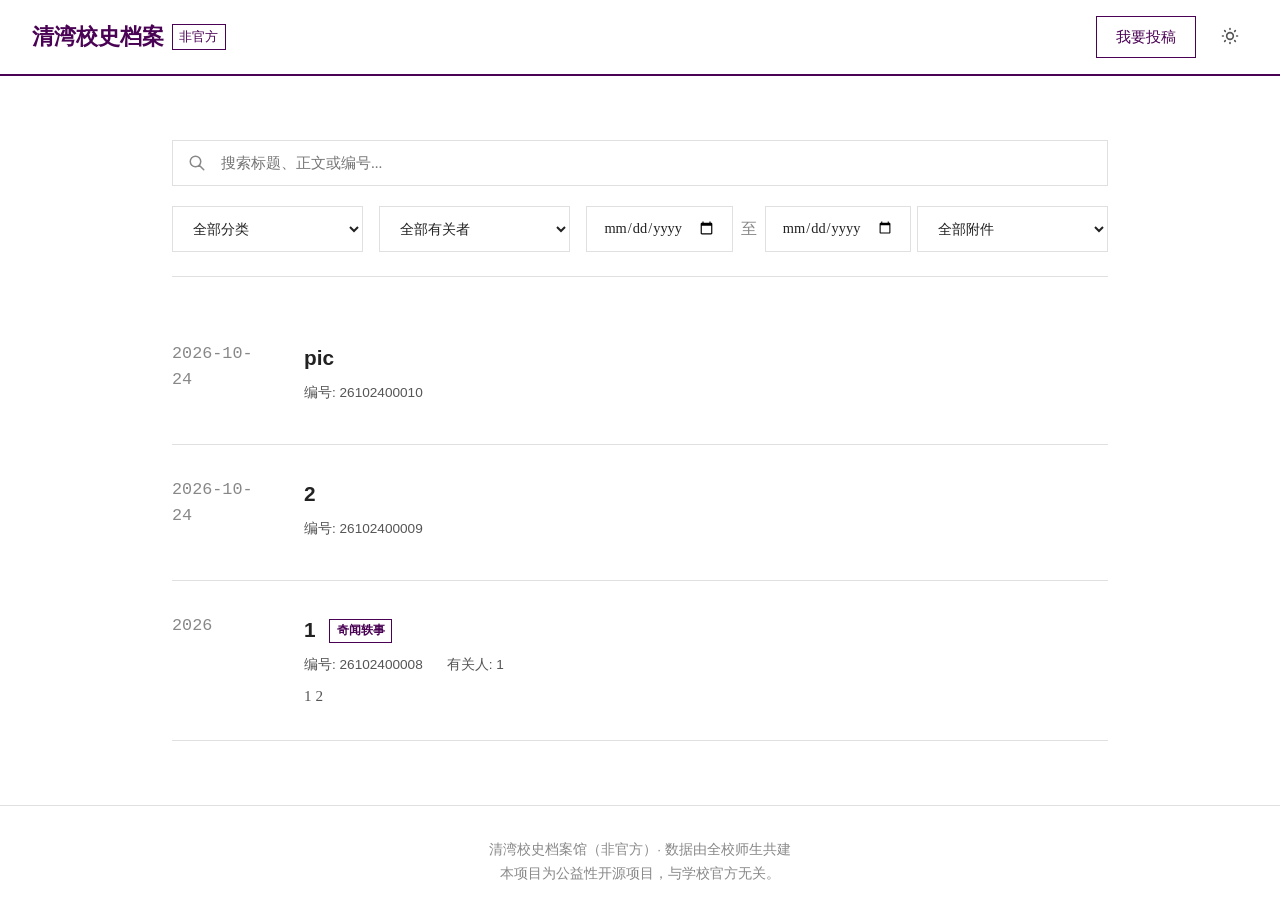
==== commit d7099fa4: "Update search toolbar and filter controls Refactor search toolbar and filter controls for improved l" ====
--- a/archive/index.html
+++ b/archive/index.html
@@ -6,70 +6,30 @@
 <title>校史档案库 - 清湾档案馆（非官方）</title>
 <link rel="stylesheet" href="/assets/css/style.css">
 <style>
-  /* 视图切换控制 */
-  #listView { display: block; }
-  #detailView { display: none; }
-  body.show-detail #listView { display: none; }
-  body.show-detail #detailView { display: block; }
+  /* 搜索工具栏 */
+  .toolbar { display: flex; flex-direction: column; gap: 1.2rem; margin-bottom: 2rem; border-bottom: 1px solid var(--border-color); padding-bottom: 1.5rem; }
+  .search-wrapper { position: relative; display: flex; align-items: center; width: 100%; }
+  .search-wrapper svg { position: absolute; left: 1rem; width: 18px; height: 18px; color: var(--text-tertiary); }
+  .search-input { width: 100%; height: 46px; padding: 0 1rem 0 3rem; border: 1px solid var(--border-color); font-size: 0.95rem; background: var(--bg-body); color: var(--text-primary); font-family: inherit; }
+  .search-input:focus { outline: none; border-color: var(--primary); }
+  
+  .filter-row { display: flex; gap: 1rem; flex-wrap: wrap; }
+  .filter-select { flex: 1; min-width: 120px; height: 46px; padding: 0 1rem; border: 1px solid var(--border-color); font-size: 0.9rem; background-color: var(--bg-body); color: var(--text-primary); }
+  .date-group { display: flex; align-items: center; gap: 0.5rem; flex: 2; min-width: 250px; }
+  .date-input { flex: 1; height: 46px; padding: 0 1rem; border: 1px solid var(--border-color); font-size: 0.9rem; background: var(--bg-body); color: var(--text-primary); font-family: inherit; }
 
-  .toolbar { display: flex; flex-direction: column; gap: 1.2rem; margin-bottom: 3rem; border-bottom: 1px solid var(--border-color); padding-bottom: 2rem; }
-  .search-row { display: flex; gap: 1rem; align-items: center; }
-  .search-wrapper { position: relative; display: flex; align-items: center; flex: 1; }
-  .search-wrapper svg { position: absolute; left: 1.2rem; width: 18px; height: 18px; color: var(--text-tertiary); }
-  .search-input { width: 100%; height: 48px; padding: 0 1rem 0 3.5rem; border: 1px solid var(--border-color); font-size: 1rem; background: var(--bg-body); color: var(--text-primary); font-family: inherit; }
-  .search-input:focus { outline: none; border-color: var(--primary); }
-  .btn-reset-all { display: none; height: 48px; padding: 0 1.5rem; background: var(--bg-surface); border: 1px solid var(--border-color); font-size: 0.95rem; color: var(--text-secondary); cursor: pointer; }
-  .btn-reset-all:hover { border-color: var(--primary); color: var(--primary); }
-
-  .filter-row { display: grid; grid-template-columns: 1fr 1fr 1.5fr 1fr; gap: 1rem; align-items: center; width: 100%; font-family: "Microsoft YaHei", sans-serif; }
-  .filter-select { width: 100%; height: 48px; padding: 0 1rem; border: 1px solid var(--border-color); font-size: 0.95rem; background-color: var(--bg-body); color: var(--text-primary); cursor: pointer; }
-  .date-range-group { display: flex; align-items: center; gap: 0.5rem; width: 100%; }
-  .date-input { flex: 1; height: 48px; padding: 0 1rem; border: 1px solid var(--border-color); font-size: 0.95rem; background: var(--bg-body); color: var(--text-primary); font-family: inherit; }
-
-  .entry { display: flex; gap: 2rem; border-bottom: 1px solid var(--border-color); padding: 2.5rem 0; cursor: pointer; transition: background 0.2s; }
-  .entry:hover { background-color: var(--bg-surface); }
-  .entry:hover .entry-title { color: var(--primary); }
-  .entry-date-col { width: 120px; flex-shrink: 0; color: var(--text-tertiary); font-family: "Courier New", monospace; font-size: 1.1rem; margin-top: 0.2rem; }
-  .entry-content-col { flex: 1; min-width: 0; display: flex; flex-direction: column; }
-  .entry-header { display: flex; align-items: center; gap: 1rem; margin-bottom: 0.8rem; flex-wrap: wrap; }
-  .entry-title { font-size: 1.4rem; font-weight: bold; color: var(--text-primary); font-family: "Microsoft YaHei", sans-serif; transition: color 0.2s; }
-  .tag { color: var(--primary); padding: 0.15rem 0.6rem; font-size: 0.8rem; border: 1px solid var(--primary); font-family: "Microsoft YaHei", sans-serif; }
-  .entry-meta { display: flex; flex-wrap: wrap; align-items: center; gap: 1.5rem; font-size: 0.9rem; color: var(--text-secondary); margin-bottom: 1rem; font-family: "Microsoft YaHei", sans-serif; }
-  .meta-item { display: flex; align-items: center; gap: 0.4rem; white-space: nowrap; }
-  .uid-badge { font-family: "Courier New", monospace; font-size: 0.85rem; }
-  .entry-body { white-space: pre-wrap; font-size: 1rem; color: var(--text-secondary); margin-bottom: 1.2rem; display: -webkit-box; -webkit-line-clamp: 2; -webkit-box-orient: vertical; overflow: hidden; line-height: 1.7; }
-  .attachment-grid { display: flex; flex-wrap: wrap; gap: 1rem; margin-bottom: 1.2rem; font-family: "Microsoft YaHei", sans-serif; }
-  .attachment-item { display: inline-flex; align-items: center; gap: 0.4rem; font-size: 0.9rem; color: var(--primary); text-decoration: none; }
-  .attachment-item:hover { text-decoration: underline; }
-  .entry-footer { display: flex; justify-content: space-between; align-items: center; flex-wrap: wrap; gap: 0.5rem; font-family: "Microsoft YaHei", sans-serif; margin-top: auto; }
-  .footer-contributor { display: flex; align-items: center; gap: 0.4rem; font-size: 0.85rem; color: var(--text-tertiary); }
-  .btn-action.report { background: none; border: none; font-size: 0.85rem; color: var(--text-tertiary); cursor: pointer; display: flex; align-items: center; gap: 0.3rem; text-decoration: none;}
-  .btn-action.report:hover { color: #d32f2f; }
-  .empty { text-align: center; padding: 6rem 1rem; color: var(--text-tertiary); font-size: 1.1rem; }
-
-  /* 详情视图样式 */
-  .detail-header { text-align: center; margin-bottom: 3rem; border-bottom: 1px solid var(--border-color); padding-bottom: 2rem; }
-  .detail-title { font-size: 2.5rem; color: var(--text-primary); margin-bottom: 1.5rem; }
-  .detail-meta { display: flex; justify-content: center; gap: 2rem; flex-wrap: wrap; font-family: 'Microsoft YaHei'; font-size: 0.95rem; color: var(--text-tertiary); }
-  .detail-body { font-size: 1.15rem; line-height: 2.2; text-align: justify; margin-bottom: 4rem; white-space: pre-wrap; }
-  .detail-attachments { margin-bottom: 4rem; font-family: 'Microsoft YaHei'; }
-  .detail-footer { display: flex; justify-content: space-between; align-items: center; padding-top: 2rem; border-top: 1px solid var(--border-color); font-family: 'Microsoft YaHei'; }
-  .back-btn { display: inline-flex; align-items: center; gap: 0.5rem; color: var(--text-secondary); text-decoration: none; margin-bottom: 2rem; font-size: 0.95rem; font-family: 'Microsoft YaHei'; cursor: pointer; }
-  .back-btn:hover { color: var(--primary); }
-
-  @media (max-width: 768px) { 
-    .filter-row { grid-template-columns: 1fr; } 
-    .entry { flex-direction: column; gap: 0.5rem; padding: 1.5rem 0; }
-    .entry-date-col { width: auto; }
-    .detail-title { font-size: 1.8rem; }
-    .detail-meta { flex-direction: column; gap: 1rem; align-items: center; }
+  .tag { display: inline-block; color: var(--primary); padding: 0.1rem 0.4rem; font-size: 0.75rem; border: 1px solid var(--primary); font-family: "Microsoft YaHei", sans-serif; margin-left: 0.5rem; vertical-align: middle; }
+  
+  @media (max-width: 768px) {
+    .entry-item { flex-direction: column; gap: 0.5rem; padding: 1.5rem 0; }
+    .entry-date { width: 100%; }
   }
 </style>
 </head>
 <body>
 
   <nav class="navbar">
-    <a href="/" class="nav-brand" onclick="goHome(); return false;">清湾校史档案 <span>非官方</span></a>
+    <a href="/" class="nav-brand">清湾校史档案 <span>非官方</span></a>
     <div class="nav-actions">
       <a href="/submit/" class="btn btn-outline">我要投稿</a>
       <button id="themeToggle" class="btn-icon">
@@ -79,43 +39,30 @@
     </div>
   </nav>
 
-  <div class="main-container">
-    <!-- 列表视图 -->
-    <div id="listView">
-      <div class="toolbar">
-        <div class="search-row">
-          <div class="search-wrapper">
-            <svg xmlns="http://www.w3.org/2000/svg" fill="none" viewBox="0 0 24 24" stroke="currentColor"><path stroke-linecap="round" stroke-linejoin="round" stroke-width="2" d="M21 21l-6-6m2-5a7 7 0 11-14 0 7 7 0 0114 0z" /></svg>
-            <input type="text" id="searchInput" class="search-input" placeholder="搜索档案标题、正文或编号...">
-          </div>
-          <button class="btn-reset-all" id="resetAllBtn">重置</button>
+  <!-- 强制使用通用居中容器 -->
+  <div class="container">
+    <div class="toolbar">
+      <div class="search-wrapper">
+        <svg xmlns="http://www.w3.org/2000/svg" fill="none" viewBox="0 0 24 24" stroke="currentColor"><path stroke-linecap="round" stroke-linejoin="round" stroke-width="2" d="M21 21l-6-6m2-5a7 7 0 11-14 0 7 7 0 0114 0z" /></svg>
+        <input type="text" id="searchInput" class="search-input" placeholder="搜索标题、正文或编号...">
+      </div>
+      <div class="filter-row">
+        <select id="categorySelect" class="filter-select"><option value="全部">全部分类</option></select>
+        <select id="relatedSelect" class="filter-select"><option value="全部">全部有关者</option></select>
+        <div class="date-group">
+          <input type="date" id="startDate" class="date-input">
+          <span style="color:var(--text-tertiary);">至</span>
+          <input type="date" id="endDate" class="date-input">
         </div>
-        <div class="filter-row">
-          <select id="categorySelect" class="filter-select"><option value="全部">全部分类</option></select>
-          <select id="relatedSelect" class="filter-select"><option value="全部">全部有关者</option></select>
-          <div class="date-range-group">
-            <input type="date" id="startDate" class="date-input">
-            <span style="color: var(--text-tertiary);">至</span>
-            <input type="date" id="endDate" class="date-input">
-          </div>
-          <select id="attachmentSelect" class="filter-select">
-            <option value="全部">全部附件</option>
-            <option value="图片">包含图片</option>
-            <option value="文档">包含文档</option>
-            <option value="无">无附件</option>
-          </select>
-        </div>
+        <select id="attachmentSelect" class="filter-select">
+          <option value="全部">全部附件</option>
+          <option value="图片">包含图片</option>
+          <option value="文档">包含文档</option>
+          <option value="无">无附件</option>
+        </select>
       </div>
-      <div id="list"></div>
     </div>
-
-    <!-- 详情视图 -->
-    <div id="detailView">
-      <a href="/archive/" onclick="goHome(); return false;" class="back-btn">
-        <svg xmlns="http://www.w3.org/2000/svg" fill="none" viewBox="0 0 24 24" stroke="currentColor" width="16" height="16"><path stroke-linecap="round" stroke-linejoin="round" stroke-width="2" d="M10 19l-7-7m0 0l7-7m-7 7h18" /></svg> 返回档案库
-      </a>
-      <div id="detailContent"></div>
-    </div>
+    <div id="list"></div>
   </div>
 
   <footer>
@@ -126,133 +73,51 @@
 <script src="/assets/js/common.js"></script>
 <script>
   const DATA_URL = '/data.json';
-  const CDN_PREFIX = '/';
-  let allRecords = [];
-  let filteredRecords = [];
-
-  // 筛选状态
+  let allRecords = [], filteredRecords = [];
   let searchQuery = '', activeCategory = '全部', activeRelated = '全部', startDateFilter = '', endDateFilter = '', activeAttachmentType = '全部';
 
-  const SVG_ICONS = {
-    user: `<svg xmlns="http://www.w3.org/2000/svg" fill="none" viewBox="0 0 24 24" stroke="currentColor"><path stroke-linecap="round" stroke-linejoin="round" stroke-width="2" d="M16 7a4 4 0 11-8 0 4 4 0 018 0zM12 14a7 7 0 00-7 7h14a7 7 0 00-7-7z" /></svg>`,
-    users: `<svg xmlns="http://www.w3.org/2000/svg" fill="none" viewBox="0 0 24 24" stroke="currentColor"><path stroke-linecap="round" stroke-linejoin="round" stroke-width="2" d="M12 4.354a4 4 0 110 5.292M15 21H3v-1a6 6 0 0112 0v1zm0 0h6v-1a6 6 0 00-9-5.197M13 7a4 4 0 11-8 0 4 4 0 018 0z" /></svg>`,
-    clock: `<svg xmlns="http://www.w3.org/2000/svg" fill="none" viewBox="0 0 24 24" stroke="currentColor"><path stroke-linecap="round" stroke-linejoin="round" stroke-width="2" d="M12 8v4l3 3m6-3a9 9 0 11-18 0 9 9 0 0118 0z" /></svg>`,
-    image: `<svg xmlns="http://www.w3.org/2000/svg" fill="none" viewBox="0 0 24 24" stroke="currentColor"><path stroke-linecap="round" stroke-linejoin="round" stroke-width="2" d="M4 16l4.586-4.586a2 2 0 012.828 0L16 16m-2-2l1.586-1.586a2 2 0 012.828 0L20 14m-6-6h.01M6 20h12a2 2 0 002-2V6a2 2 0 00-2-2H6a2 2 0 00-2 2v12a2 2 0 002 2z" /></svg>`,
-    doc: `<svg xmlns="http://www.w3.org/2000/svg" fill="none" viewBox="0 0 24 24" stroke="currentColor"><path stroke-linecap="round" stroke-linejoin="round" stroke-width="2" d="M9 12h6m-6 4h6m2 5H7a2 2 0 01-2-2V5a2 2 0 012-2h5.586a1 1 0 01.707.293l5.414 5.414a1 1 0 01.293.707V19a2 2 0 01-2 2z" /></svg>`,
-    archive: `<svg xmlns="http://www.w3.org/2000/svg" fill="none" viewBox="0 0 24 24" stroke="currentColor"><path stroke-linecap="round" stroke-linejoin="round" stroke-width="2" d="M5 8h14M5 8a2 2 0 110-4h14a2 2 0 110 4M5 8v10a2 2 0 002 2h10a2 2 0 002-2V8m-9 4h4" /></svg>`,
-    warning: `<svg xmlns="http://www.w3.org/2000/svg" fill="none" viewBox="0 0 24 24" stroke="currentColor"><path stroke-linecap="round" stroke-linejoin="round" stroke-width="2" d="M12 9v2m0 4h.01m-6.938 4h13.856c1.54 0 2.502-1.667 1.732-3L13.732 4c-.77-1.333-2.694-1.333-3.464 0L3.34 16c-.77 1.333.192 3 1.732 3z" /></svg>`
-  };
-  function getFileIcon(path) { const ext = (path.split('.').pop() || '').toLowerCase(); if (['jpg','jpeg','png','gif','webp','svg'].includes(ext)) return SVG_ICONS.image; if (['zip','rar','7z'].includes(ext)) return SVG_ICONS.archive; return SVG_ICONS.doc; }
-  function isImageFile(path) { return /\.(jpg|jpeg|png|gif|webp|svg)$/i.test(path); }
-  function getDisplayFileName(path) { return (path.split('/').pop() || path).replace(/^rec[a-zA-Z0-9]+_/, ''); }
   function getRecordTimeRange(record) {
     const times = []; if (record['开始时间']) times.push(record['开始时间']); if (record['结束时间']) times.push(record['结束时间']); if (times.length === 0 && record['投稿时间']) times.push(record['投稿时间']);
     return times.length === 0 ? null : [Math.min(...times), Math.max(...times)];
   }
   function getAttachmentCategory(record) {
-    const atts = record['attachments'] || []; if (atts.length === 0) return '无'; let hasImg = false, hasDoc = false;
-    atts.forEach(p => (isImageFile(p) ? (hasImg = true) : (hasDoc = true))); return hasImg && hasDoc ? '图文混合' : (hasImg ? '图片' : '文档');
-  }
-
-  function navigate(path) {
-    window.history.pushState({}, '', path);
-    renderRoute();
-  }
-
-  function goHome() {
-    window.history.pushState({}, '', '/archive/');
-    document.body.classList.remove('show-detail');
-    window.scrollTo(0,0);
-  }
-
-  window.addEventListener('popstate', () => renderRoute());
-
-  function renderRoute() {
-    const path = window.location.pathname;
-    if (path.startsWith('/record/')) {
-      const uid = decodeURIComponent(path.split('/record/')[1].replace(/\/$/, ''));
-      document.body.classList.add('show-detail');
-      renderDetail(uid);
-    } else {
-      document.body.classList.remove('show-detail');
-    }
-  }
-
-  function renderDetail(uid) {
-    const container = document.getElementById('detailContent');
-    const record = allRecords.find(r => extractPlainText(r['UID']).trim() === uid);
-    if (!record) {
-      container.innerHTML = `<div class="empty">未找到档案。编号: ${uid}<br><br><a href="/archive/" onclick="goHome(); return false;" class="btn btn-primary">返回列表</a></div>`;
-      return;
-    }
-    const category = extractPlainText(record['分区']), title = extractPlainText(record['内容标题']) || '无标题';
-    const related = extractPlainText(record['内容主要参与人']);
-    const timeRange = formatTimeRange(record['开始时间'], record['结束时间'], record['投稿时间']);
-    const body = extractPlainText(record['内容详述']), contributor = extractPlainText(record['投稿人昵称']);
-    
-    let html = `<div class="detail-header">`;
-    if (category) html += `<span class="tag" style="margin-bottom:1rem; display:inline-block;">${escapeHTML(category)}</span>`;
-    html += `<h1 class="detail-title">${escapeHTML(title)}</h1>`;
-    html += `<div class="detail-meta">`;
-    html += `<span class="uid-badge">编号: ${escapeHTML(uid)}</span>`;
-    if (timeRange) html += `<span>${SVG_ICONS.clock} ${escapeHTML(timeRange)}</span>`;
-    if (related) html += `<span>${SVG_ICONS.users} 有关人: ${escapeHTML(related)}</span>`;
-    if (contributor) html += `<span>${SVG_ICONS.user} 贡献者: ${escapeHTML(contributor)}</span>`;
-    html += `</div></div>`;
-    html += `<div class="detail-body">${escapeHTML(body || '暂无详细内容')}</div>`;
-
-    const attachments = record['attachments'] || [];
-    if (attachments.length > 0) {
-      html += `<div class="detail-attachments"><div class="section-title">相关附件</div><div class="attachment-list" style="display:flex; flex-direction:column; gap:1rem;">`;
-      attachments.forEach(p => {
-        const href = CDN_PREFIX + p.replace(/^\//, ''), name = escapeHTML(getDisplayFileName(p));
-        html += `<a href="${href}" target="_blank" rel="noopener" style="display:flex; align-items:center; gap:0.8rem; padding:1rem; background:var(--bg-surface); border:1px solid var(--border-color); color:var(--text-primary); text-decoration:none;">${getFileIcon(p)} ${name}</a>`;
-      });
-      html += `</div></div>`;
-    }
-    html += `<div class="detail-footer"><span style="font-size:0.9rem; color:var(--text-tertiary);">本页面链接可直接分享</span><a class="btn-outline" href="${generateReportLink(uid)}" style="text-decoration:none;">${SVG_ICONS.warning} 举报</a></div>`;
-    
-    container.innerHTML = html;
+    const atts = record['attachments'] || []; if (atts.length === 0) return '无';
+    let hasImg = false, hasDoc = false;
+    atts.forEach(p => (/\.(jpg|jpeg|png|gif|webp|svg)$/i.test(p) ? (hasImg = true) : (hasDoc = true)));
+    return hasImg && hasDoc ? '图文混合' : (hasImg ? '图片' : '文档');
   }
 
   function buildCardHTML(record) {
-    const category = extractPlainText(record['分区']), title = extractPlainText(record['内容标题']), uid = extractPlainText(record['UID']) || '无', relatedPeople = extractPlainText(record['内容主要参与人']), timeRange = formatTimeRange(record['开始时间'], record['结束时间'], record['投稿时间']), body = extractPlainText(record['内容详述']), contributor = extractPlainText(record['投稿人昵称']);
+    const title = extractPlainText(record['内容标题']) || '无标题';
+    const uid = extractPlainText(record['UID']) || '无';
+    const related = extractPlainText(record['内容主要参与人']);
+    const category = extractPlainText(record['分区']);
+    const body = extractPlainText(record['内容详述']);
+    const timeRange = formatTimeRange(record['开始时间'], record['结束时间'], record['投稿时间']);
     
     let dateStr = timeRange || '';
     if(dateStr.includes(' 至 ')) dateStr = dateStr.split(' 至 ')[0].substring(0, 4);
     else if(dateStr.length >= 10) dateStr = dateStr.substring(0, 10);
-    
-    let html = `<div class="entry" onclick="navigate('/record/${uid}')">`;
-    html += `<div class="entry-date-col">${escapeHTML(dateStr)}</div>`;
-    html += `<div class="entry-content-col">`;
-    html += `<div class="entry-header">`;
-    if (title) html += `<div class="entry-title">${escapeHTML(title)}</div>`;
-    if (category) html += `<span class="tag">${escapeHTML(category)}</span>`;
-    html += `</div>`;
-    html += `<div class="entry-meta">`;
-    html += `<span class="meta-item uid-badge">编号: ${escapeHTML(uid)}</span>`;
-    if (relatedPeople) html += `<span class="meta-item">${SVG_ICONS.users} 有关人: <span style="color:var(--text-primary)">${escapeHTML(relatedPeople)}</span></span>`;
-    html += `</div>`;
-    if (body) html += `<div class="entry-body">${escapeHTML(body)}</div>`;
-    const attachments = record['attachments'] || [];
-    if (attachments.length > 0) {
-      html += `<div class="attachment-grid">`;
-      attachments.forEach(filePath => {
-        const href = CDN_PREFIX + filePath.replace(/^\//, ''), displayName = escapeHTML(getDisplayFileName(filePath));
-        html += `<span class="attachment-item" onclick="event.stopPropagation(); window.open('${href}', '_blank')">${getFileIcon(filePath)} <span>${displayName}</span></span>`;
-      });
-      html += `</div>`;
-    }
-    html += `<div class="entry-footer"><div class="footer-contributor">${contributor ? `${SVG_ICONS.user} 贡献者: <span>${escapeHTML(contributor)}</span>` : ''}</div><div class="footer-actions"><span class="btn-action report" onclick="event.stopPropagation(); window.location.href='${generateReportLink(uid)}'">${SVG_ICONS.warning} 举报</span></div></div>`;
-    html += `</div></div>`;
-    return html;
+
+    return `
+      <div class="entry-item" onclick="window.location.href='/record/${uid}'">
+        <div class="entry-date">${escapeHTML(dateStr)}</div>
+        <div class="entry-content">
+          <div class="entry-title">${escapeHTML(title)} ${category ? `<span class="tag">${escapeHTML(category)}</span>` : ''}</div>
+          <div class="entry-meta">
+            <span>编号: ${escapeHTML(uid)}</span>
+            ${related ? `<span>有关人: ${escapeHTML(related)}</span>` : ''}
+          </div>
+          ${body ? `<div class="entry-desc">${escapeHTML(body)}</div>` : ''}
+        </div>
+      </div>
+    `;
   }
 
   function renderRecordList() {
     const listContainer = document.getElementById('list');
-    listContainer.innerHTML = '';
-    if (filteredRecords.length === 0) { listContainer.innerHTML = `<div class="empty">暂无相关档案记录</div>`; return; }
-    filteredRecords.forEach(r => { listContainer.insertAdjacentHTML('beforeend', buildCardHTML(r)); });
+    if (filteredRecords.length === 0) { listContainer.innerHTML = `<div style="text-align:center; padding: 4rem 0; color:var(--text-tertiary);">暂无记录</div>`; return; }
+    listContainer.innerHTML = filteredRecords.map(buildCardHTML).join('');
   }
 
   function applyFilters() {
@@ -271,29 +136,8 @@
       const textMatch = !q || extractPlainText(record['内容标题']).toLowerCase().includes(q) || extractPlainText(record['内容详述']).toLowerCase().includes(q) || extractPlainText(record['投稿人昵称']).toLowerCase().includes(q) || extractPlainText(record['内容主要参与人']).toLowerCase().includes(q) || extractPlainText(record['UID']).toLowerCase().includes(q);
       return categoryMatch && relatedMatch && timeMatch && attachmentMatch && textMatch;
     });
-    // 恢复正确的排序（降序，最新在前）
     filteredRecords.sort((a, b) => (b['开始时间'] || b['投稿时间'] || 0) - (a['开始时间'] || a['投稿时间'] || 0));
     renderRecordList();
-  }
-
-  function initFilterControls() {
-    const catSelect = document.getElementById('categorySelect'), relSelect = document.getElementById('relatedSelect');
-    [...new Set(allRecords.map(r => extractPlainText(r['分区'])).filter(Boolean))].forEach(c => catSelect.innerHTML += `<option value="${escapeHTML(c)}">${escapeHTML(c)}</option>`);
-    [...new Set(allRecords.map(r => extractPlainText(r['内容主要参与人'])).filter(Boolean))].forEach(r => relSelect.innerHTML += `<option value="${escapeHTML(r)}">${escapeHTML(r)}</option>`);
-    
-    catSelect.onchange = (e) => { activeCategory = e.target.value; applyFilters(); };
-    relSelect.onchange = (e) => { activeRelated = e.target.value; applyFilters(); };
-    document.getElementById('startDate').onchange = (e) => { startDateFilter = e.target.value; applyFilters(); };
-    document.getElementById('endDate').onchange = (e) => { endDateFilter = e.target.value; applyFilters(); };
-    document.getElementById('attachmentSelect').onchange = (e) => { activeAttachmentType = e.target.value; applyFilters(); };
-    
-    let st = null;
-    document.getElementById('searchInput').oninput = (e) => { searchQuery = e.target.value.trim(); clearTimeout(st); st = setTimeout(() => applyFilters(), 300); };
-    document.getElementById('resetAllBtn').onclick = () => {
-      searchQuery = ''; activeCategory = '全部'; activeRelated = '全部'; startDateFilter = ''; endDateFilter = ''; activeAttachmentType = '全部';
-      document.getElementById('searchInput').value = ''; catSelect.value = '全部'; relSelect.value = '全部'; document.getElementById('startDate').value = ''; document.getElementById('endDate').value = ''; document.getElementById('attachmentSelect').value = '全部';
-      applyFilters();
-    };
   }
 
   async function loadData() {
@@ -301,10 +145,22 @@
     try {
       const res = await fetch(DATA_URL);
       allRecords = await res.json();
-      initFilterControls();
+      
+      const catSelect = document.getElementById('categorySelect'), relSelect = document.getElementById('relatedSelect');
+      [...new Set(allRecords.map(r => extractPlainText(r['分区'])).filter(Boolean))].forEach(c => catSelect.innerHTML += `<option value="${escapeHTML(c)}">${escapeHTML(c)}</option>`);
+      [...new Set(allRecords.map(r => extractPlainText(r['内容主要参与人'])).filter(Boolean))].forEach(r => relSelect.innerHTML += `<option value="${escapeHTML(r)}">${escapeHTML(r)}</option>`);
+      
+      catSelect.onchange = (e) => { activeCategory = e.target.value; applyFilters(); };
+      relSelect.onchange = (e) => { activeRelated = e.target.value; applyFilters(); };
+      document.getElementById('startDate').onchange = (e) => { startDateFilter = e.target.value; applyFilters(); };
+      document.getElementById('endDate').onchange = (e) => { endDateFilter = e.target.value; applyFilters(); };
+      document.getElementById('attachmentSelect').onchange = (e) => { activeAttachmentType = e.target.value; applyFilters(); };
+      
+      let st = null;
+      document.getElementById('searchInput').oninput = (e) => { searchQuery = e.target.value.trim(); clearTimeout(st); st = setTimeout(() => applyFilters(), 300); };
+      
       applyFilters();
-      renderRoute(); // 根据当前 URL 决定显示列表还是详情
-    } catch (err) { document.getElementById('list').innerHTML = `<div class="empty">数据加载失败。</div>`; }
+    } catch (err) { document.getElementById('list').innerHTML = `<div style="text-align:center;">数据加载失败。</div>`; }
   }
   loadData();
 </script>
--- a/assets/css/style.css
+++ b/assets/css/style.css
@@ -8,35 +8,42 @@
   --border-color: #333333; --primary: #b47dbd; --primary-hover: #cfa3d6;
   --mark-bg: #3a1a47; --mark-text: #b47dbd;
 }
+
 * { box-sizing: border-box; margin: 0; padding: 0; }
-body { font-family: "Songti SC", "SimSun", "Georgia", serif; background-color: var(--bg-body); color: var(--text-primary); line-height: 1.6; min-height: 100vh; display: flex; flex-direction: column; }
+body { font-family: "Songti SC", "SimSun", "Georgia", serif; background-color: var(--bg-body); color: var(--text-primary); line-height: 1.6; min-height: 100vh; }
 
-/* 核心：强制绝对居中、顶部留白、左右边距 */
-.main-container { 
-  flex: 1; 
+/* 强制居中容器，死死锁住左右和顶部间距，覆盖一切内部元素 */
+.container { 
   width: 100%; 
-  max-width: 1140px; 
+  max-width: 1000px; 
   margin: 0 auto !important; 
-  padding: 4rem 3rem !important; 
+  padding: 4rem 2rem !important; 
+}
+@media (max-width: 768px) {
+  .container { padding: 2rem 1rem !important; }
 }
 
-.navbar { background-color: var(--bg-body); border-bottom: 2px solid var(--primary); padding: 1.2rem 3rem; display: flex; justify-content: space-between; align-items: center; z-index: 100; flex-wrap: wrap; gap: 1rem; }
-.nav-brand { font-size: 1.5rem; font-weight: bold; color: var(--primary); text-decoration: none; font-family: "Microsoft YaHei", sans-serif; display: flex; align-items: center; gap: 0.5rem; }
+/* 导航栏 */
+.navbar { background-color: var(--bg-body); border-bottom: 2px solid var(--primary); padding: 1rem 2rem; display: flex; justify-content: space-between; align-items: center; flex-wrap: wrap; gap: 1rem; }
+.nav-brand { font-size: 1.4rem; font-weight: bold; color: var(--primary); text-decoration: none; font-family: "Microsoft YaHei", sans-serif; display: flex; align-items: center; gap: 0.5rem; }
 .nav-brand span { font-size: 0.8rem; font-weight: normal; border: 1px solid var(--primary); padding: 0.1rem 0.4rem; }
-.nav-actions { display: flex; align-items: center; gap: 1.5rem; font-family: "Microsoft YaHei", sans-serif; }
-.btn-icon { background: none; border: none; cursor: pointer; color: var(--text-secondary); padding: 0.5rem; transition: color 0.2s; }
+.nav-actions { display: flex; align-items: center; gap: 1rem; font-family: "Microsoft YaHei", sans-serif; }
+
+.btn-icon { background: none; border: none; cursor: pointer; color: var(--text-secondary); padding: 0.5rem; }
 .btn-icon:hover { color: var(--primary); }
 .btn-icon svg { width: 20px; height: 20px; }
 
-.btn { display: inline-flex; align-items: center; justify-content: center; padding: 0.6rem 1.5rem; font-size: 0.95rem; border: 1px solid transparent; text-decoration: none; cursor: pointer; font-family: "Microsoft YaHei", sans-serif; transition: all 0.2s; }
+.btn { display: inline-flex; align-items: center; justify-content: center; padding: 0.5rem 1.2rem; font-size: 0.95rem; border: 1px solid transparent; text-decoration: none; cursor: pointer; font-family: "Microsoft YaHei", sans-serif; }
 .btn-primary { background: var(--primary); color: #fff; border-color: var(--primary); }
-.btn-primary:hover { background: var(--primary-hover); }
 .btn-outline { background: transparent; color: var(--primary); border-color: var(--primary); }
-.btn-outline:hover { background: var(--primary); color: #fff; }
 
-footer { margin-top: auto; border-top: 1px solid var(--border-color); padding: 2rem; text-align: center; font-family: "Microsoft YaHei", sans-serif; font-size: 0.85rem; color: var(--text-tertiary); line-height: 1.8; }
+footer { border-top: 1px solid var(--border-color); padding: 2rem; text-align: center; font-family: "Microsoft YaHei", sans-serif; font-size: 0.85rem; color: var(--text-tertiary); line-height: 1.8; }
 
-@media (max-width: 768px) {
-  .navbar { padding: 1rem 1.5rem; }
-  .main-container { padding: 2rem 1.5rem !important; }
-}
+/* 列表页基础卡片 */
+.entry-item { display: flex; border-bottom: 1px solid var(--border-color); padding: 2rem 0; text-decoration: none; color: inherit; gap: 2rem; cursor: pointer; }
+.entry-item:hover .entry-title { color: var(--primary); }
+.entry-date { width: 100px; flex-shrink: 0; color: var(--text-tertiary); font-family: "Courier New", monospace; font-size: 1.05rem; }
+.entry-content { flex: 1; min-width: 0; /* 极其重要：防止长文字撑爆 flex */ }
+.entry-title { font-size: 1.3rem; font-weight: bold; font-family: "Microsoft YaHei", sans-serif; margin-bottom: 0.5rem; word-break: break-all; }
+.entry-meta { font-size: 0.85rem; color: var(--text-secondary); font-family: "Microsoft YaHei", sans-serif; margin-bottom: 0.5rem; display: flex; gap: 1.5rem; flex-wrap: wrap; }
+.entry-desc { font-size: 0.95rem; color: var(--text-secondary); display: -webkit-box; -webkit-line-clamp: 2; -webkit-box-orient: vertical; overflow: hidden; line-height: 1.6; word-break: break-all; }
